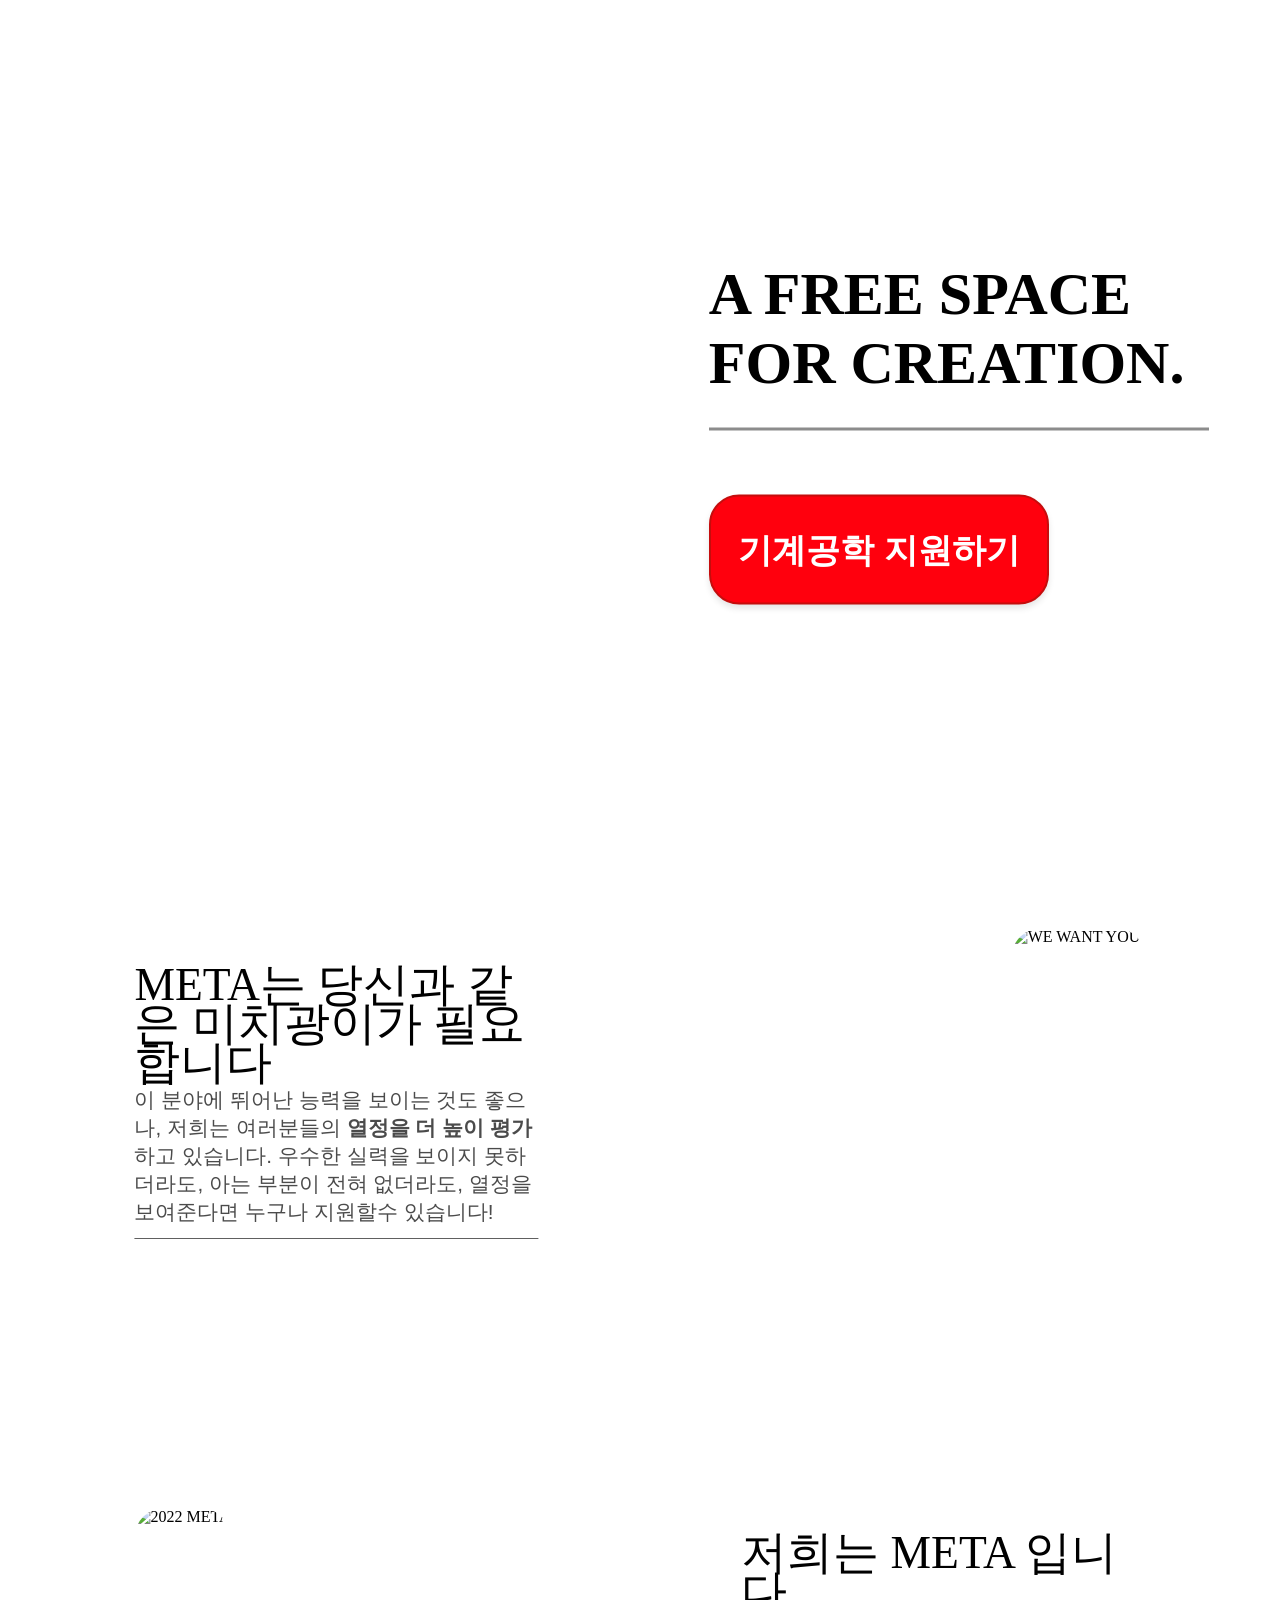
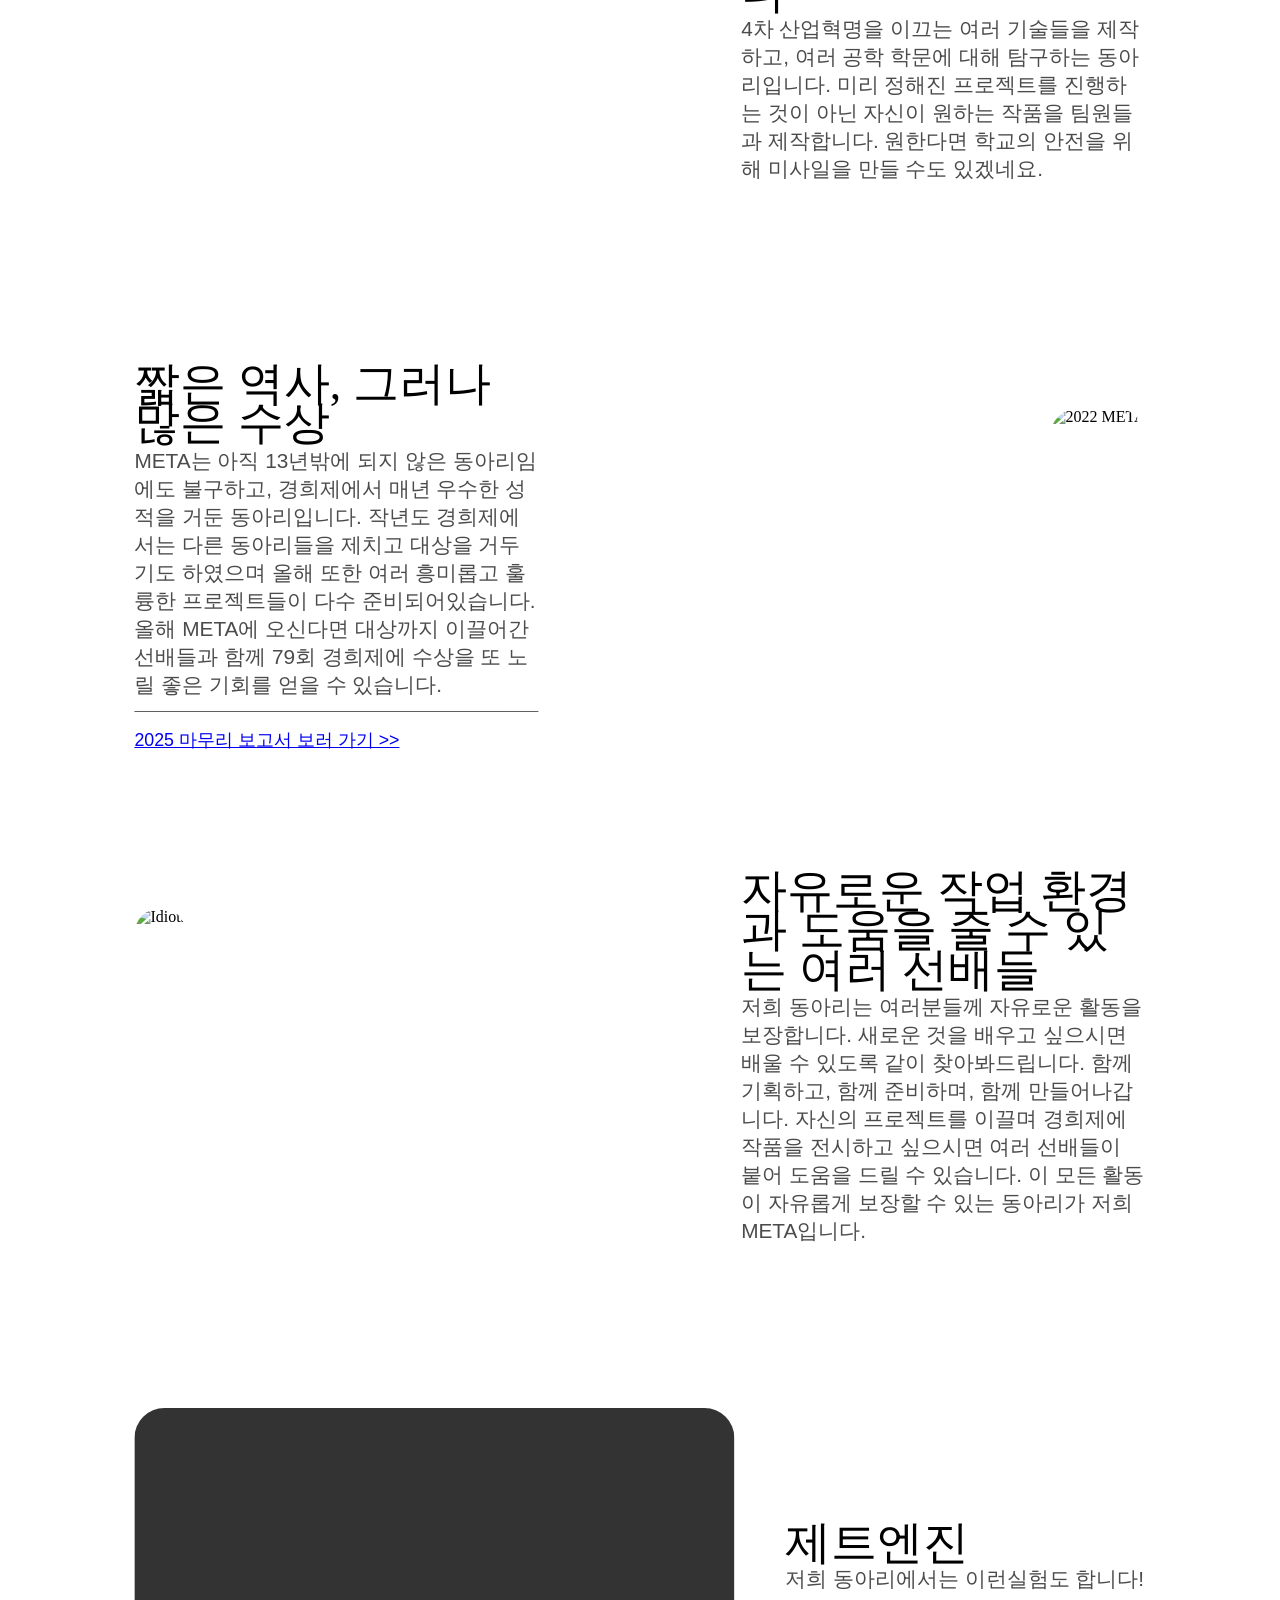
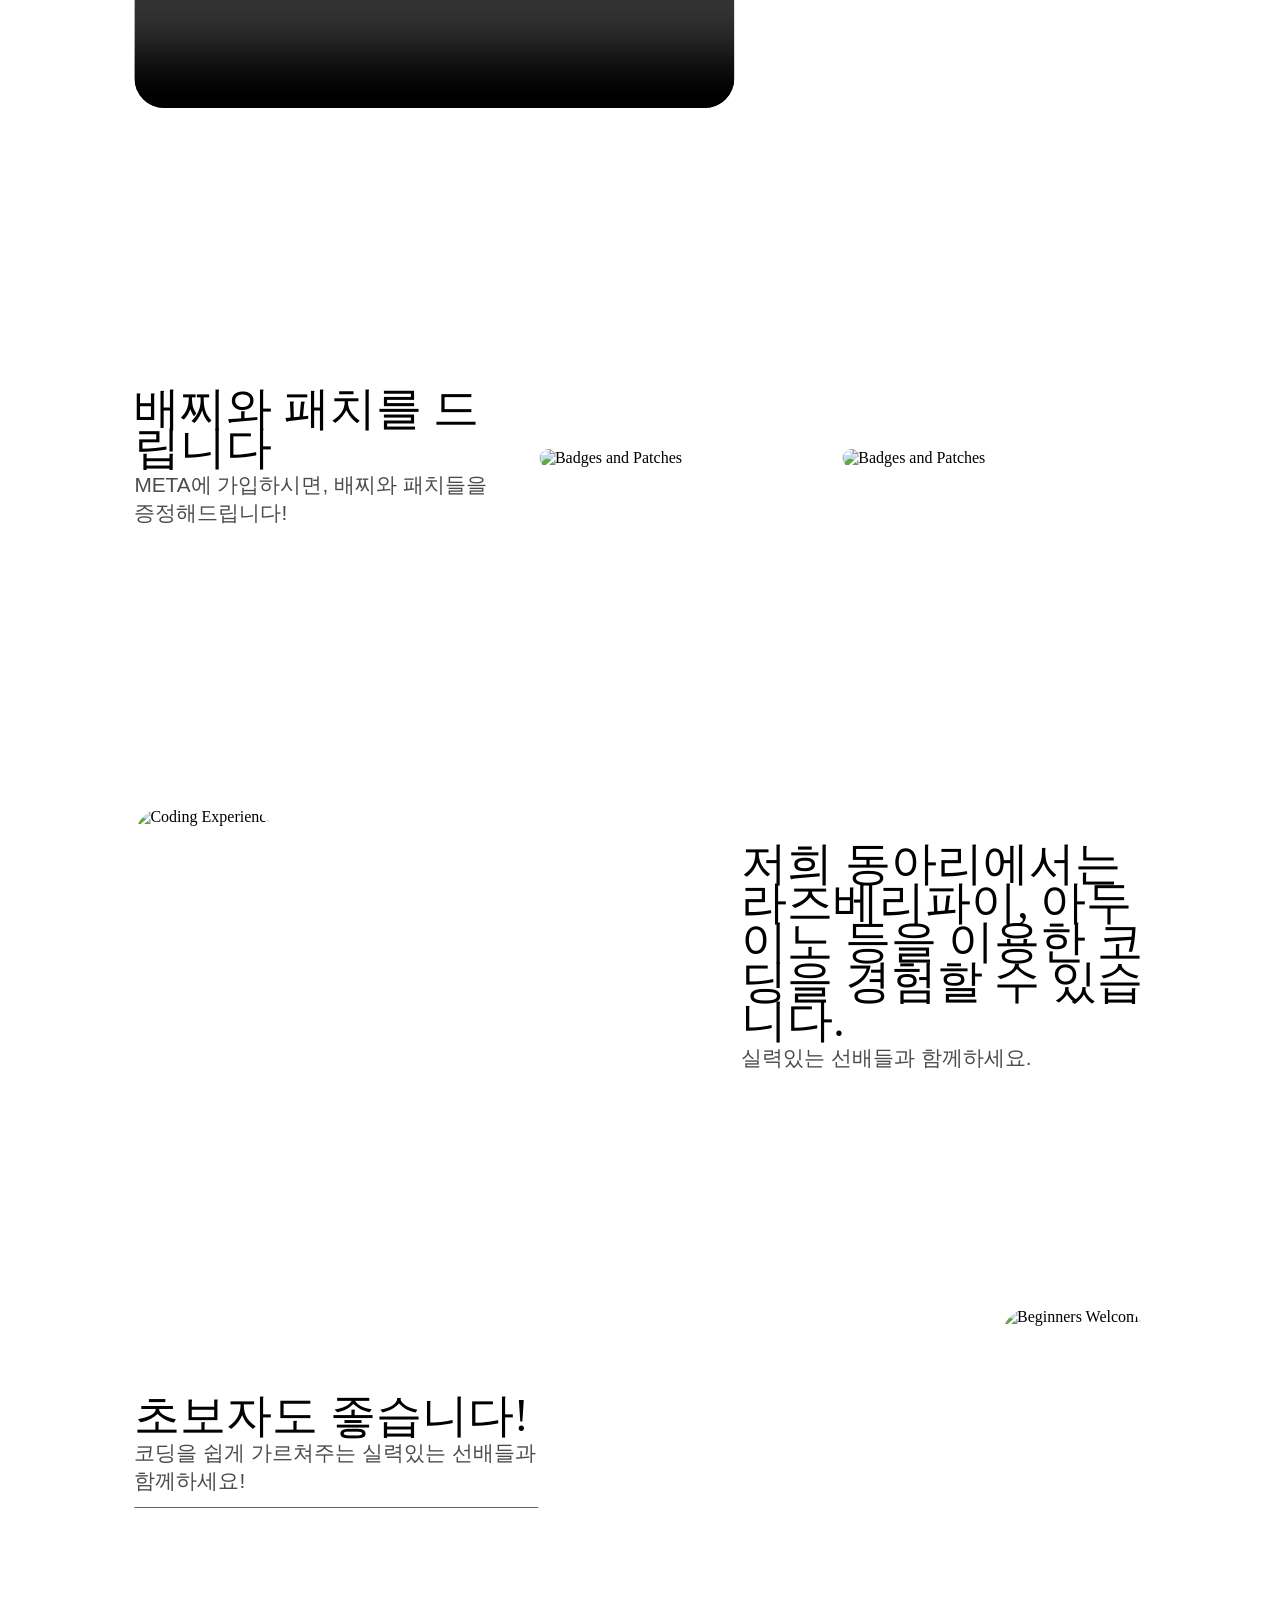
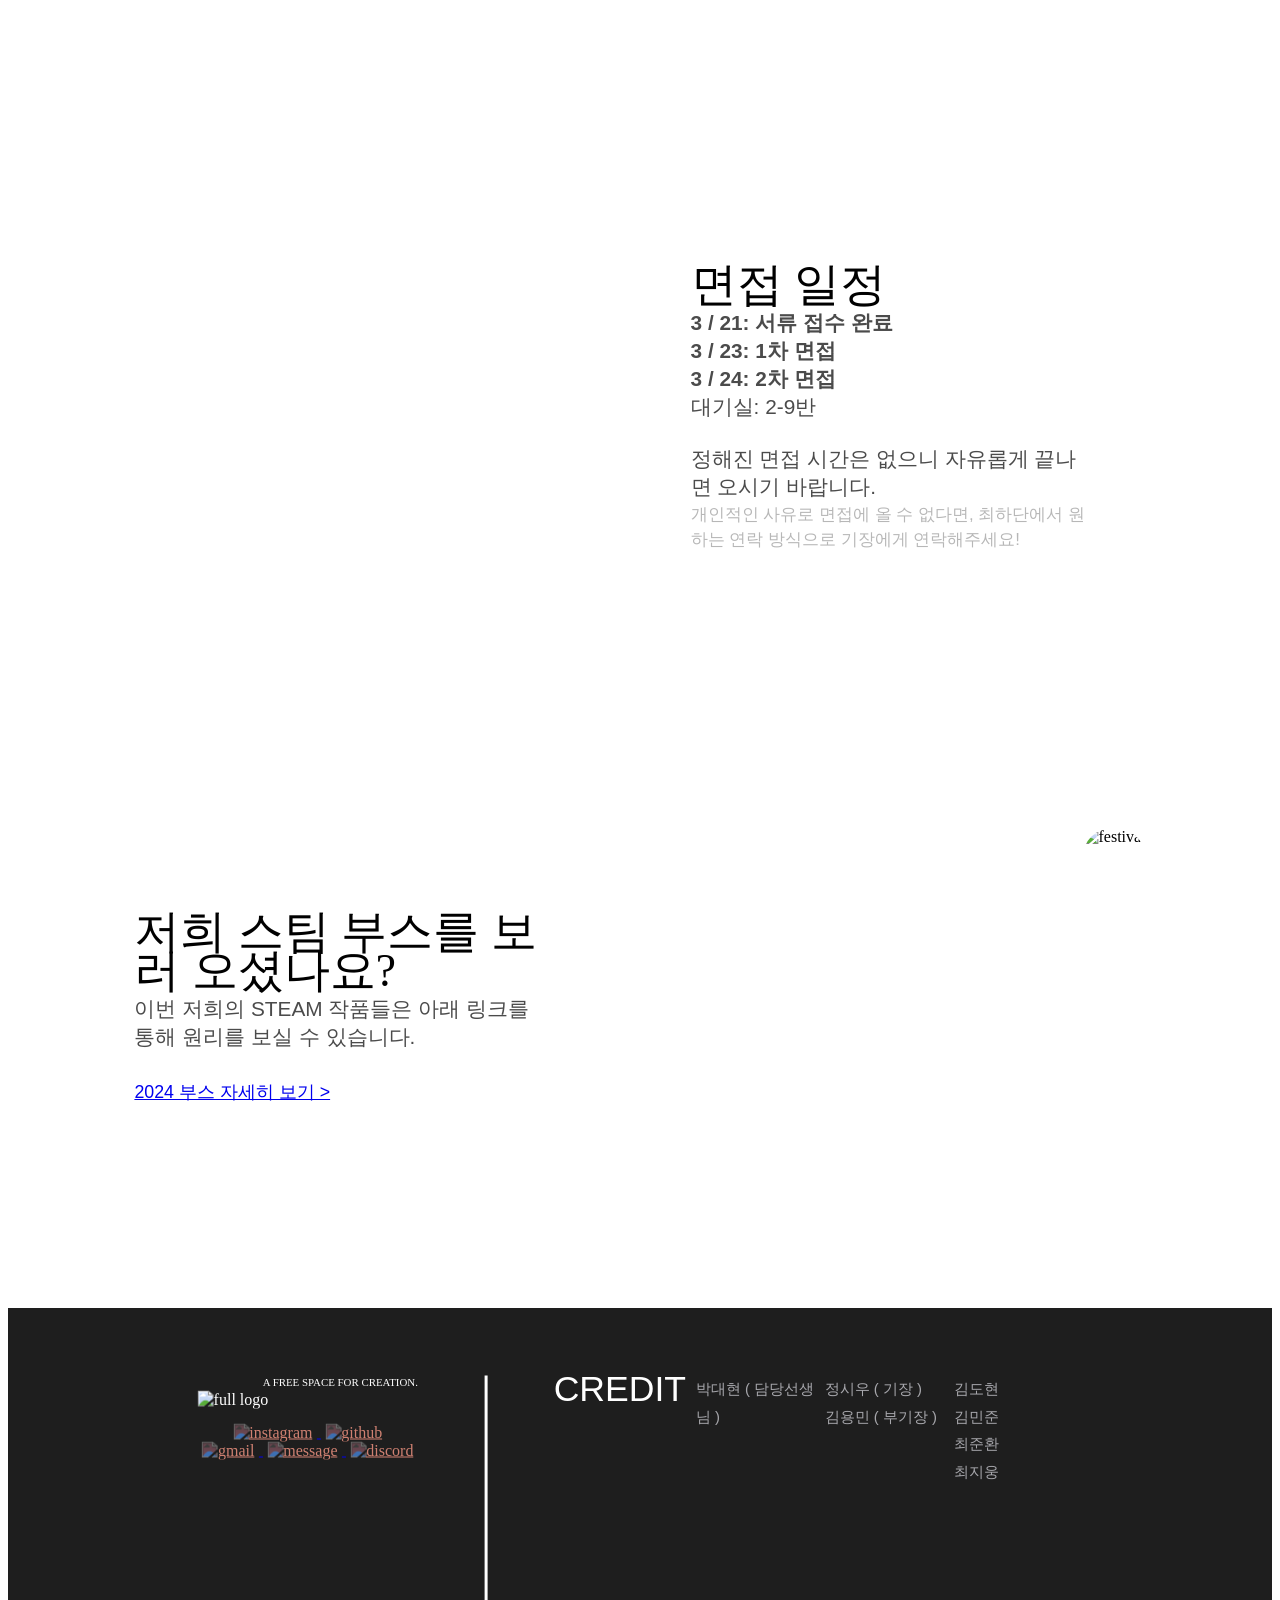
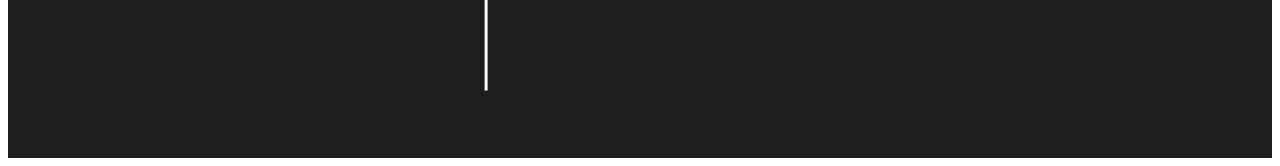
==== index.html @ b8647607 "Update META club history and interview schedule" ====
<!DOCTYPE html>
<html lang="ko">
<head>
    <meta charset="UTF-8">
    <meta name="apple-mobile-web-app-capable" content="yes">
    <meta name="viewport" content="width=device-width, initial-scale=1, maximum-scale=1, minimum-scale=1, user-scalable=no">
    <link rel="icon" href="resources/logo-16x16.ico">
    <!--color-->
    <meta name="theme-color" content="#1E1E1E">
    <!--OG-->
    <meta property="og:title" content="서울고 기계공학부 META">
    <meta property="og:url" content="https://seoul-meta.com/">
    <meta property="og:image" content="https://raw.githubusercontent.com/SeoulMETA2025/SeoulMETA2025.github.io/main/resources/thumbnail(white).png">
    <meta property="og:description" content="A FREE SPACE FOR CREATION">
    <meta name="viewport" content="width=1200, user-scalable=yes">
    <!--title-->
    <title>META</title>
    <!-- css -->
    <style>
        @import url("style/style.css");
        @import url("style/home.css");
        @import url("style/contentContainer.css");
        @import url("style/linkedIcon.css");
        /* 데스크탑 스타일만 모두 적용 */
        @import url("style/desktop/introP.css");
        @import url("style/desktop/contentP.css");
        @import url("style/desktop/footerP.css");

    </style>





<!--말머리-->
<body>
    <div class="home">
        <button type="button" class="img-btn" onclick="countUp()">
            <img src="resources/icon(white).svg" class="logo-gear" alt="">
        </button>

        <div class="text">
            <h1 class="title">
                서울고등학교 기계공학부 META
            </h1>
            <h2 class="bio">
                A FREE SPACE
                <br>
                FOR CREATION.
            </h2>
             <button type="button" class="eventButton" onclick="location.href='/apply.html'">
                기계공학 지원하기
            </button>
        </div>
    </div>






<!--신청링크-->



    <div class="content">
        <div class="bigContentGrid orangeBackground">
            <div class="contentContainer imageLeft">
            <img src="./unclesam.jpg" alt="WE WANT YOU!" class="imageItem">
            <div class="textContainer contentMargin-b">
                <h2 class="titleItem">
                META는 당신과 같은 미치광이가 필요합니다
                </h2>
                <div class="contentItem blackUnderline">
                이 분야에 뛰어난 능력을 보이는 것도 좋으나, 저희는 여러분들의 <b>열정을 더 높이 평가</b>하고 있습니다.
                우수한 실력을 보이지 못하더라도, 아는 부분이 전혀 없더라도, 열정을 보여준다면 누구나 지원할수 있습니다!
                </div>
              <!-- <a href="/apply.html" class="linkItem noticeableText">
                신청하러 가기 > -->
                </a>
            </div>
            </div>
        </div>

        <div class="smallContentGrid whiteBackground">
            <div class="contentContainer imageRight">
                <img src="resources/content/family2025.jpeg" alt="2022 META" class="imageItem">
                <div class="textContainer contentMargin-a">
                    <h2 class="titleItem">
                        저희는 META 입니다
                    </h2>
                    <div class="contentItem">
                        4차 산업혁명을 이끄는 여러 기술들을 제작하고, 여러 공학 학문에 대해 탐구하는 동아리입니다.
                        미리 정해진 프로젝트를 진행하는 것이 아닌 자신이 원하는 작품을 팀원들과 제작합니다.
                        원한다면 학교의 안전을 위해 미사일을 만들 수도 있겠네요.
                    </div>
                </div>
            </div>
        </div>






        <div class="smallContentGrid grayBackground">
            <div class="contentContainer imageLeft">
                <img src="resources/content/result2022.png" alt="2022 META" class="imageItem">
                <div class="textContainer contentMargin-b">
                    <h2 class="titleItem">
                        짧은 역사, 그러나 많은 수상
                    </h2>
                    <div class="contentItem blackUnderline">
                        META는 아직 13년밖에 되지 않은 동아리임에도 불구하고, 경희제에서 매년 우수한 성적을 거둔 동아리입니다.
                        작년도 경희제에서는 다른 동아리들을 제치고 대상을 거두기도 하였으며 올해 또한 여러 흥미롭고 훌륭한 프로젝트들이 다수 준비되어있습니다.
                        올해 META에 오신다면 대상까지 이끌어간 선배들과 함께 79회 경희제에 수상을 또 노릴 좋은 기회를 얻을 수 있습니다.
                    </div>
                    <a href="https://phrygian-smoke-22f.notion.site/2022-ee8ef270221e4fc6a6d7981979e3fa42" target="_blank" class="linkItem noticeableText">
                        2025 마무리 보고서 보러 가기 ><!--이거 마무리보고서가2022꺼임 업뎃필요.-->>
                    </a>
    <!--                <a href="" target="_blank" class="linkItem">-->
    <!--                    올해 마무리 보고서 보러 가기 >-->
    <!--                </a>-->
                </div>
            </div>
        </div>
        
        
        



        <div class="smallContentGrid whiteBackground">
            <div class="contentContainer imageRight">
                <!--이미지-->
                <img src="resources/content/3Idiots.jpg" alt="Idiots" class="imageItem">
                <div class="textContainer contentMargin-a">
                    <h2 class="titleItem">
                        자유로운 작업 환경과 도움을 줄 수 있는 여러 선배들
                    </h2>
                    <div class="contentItem">
                        저희 동아리는 여러분들께 자유로운 활동을 보장합니다.
                        새로운 것을 배우고 싶으시면 배울 수 있도록 같이 찾아봐드립니다.
                        함께 기획하고, 함께 준비하며, 함께 만들어나갑니다.
                        자신의 프로젝트를 이끌며 경희제에 작품을 전시하고 싶으시면 여러 선배들이 붙어 도움을 드릴 수 있습니다.
                        이 모든 활동이 자유롭게 보장할 수 있는 동아리가 저희 META입니다.
                    </div>
                </div>
            </div>
        </div>
        
        <div class="smallContentGrid whiteBackground">
            <div class="contentContainer imageRight">
                <video controls class="imageItem">
                    <source src="resources/content/제트엔진실험1.mp4" type="video/mp4">
                    Your browser does not support the video tag.
                </video>
                <div class="textContainer contentMargin-a">
                    <h2 class="titleItem">
                        제트엔진
                    </h2>
                    <div class="contentItem">
                        저희 동아리에서는 이런실험도 합니다!
                    </div>
                </div>
            </div>
        </div>
        
        
    <!-- New Section: Badges and Patches -->
        <div class="smallContentGrid grayBackground">
            <div class="contentContainer imageLeft">
                <img src="resources/content/패치.jpg" alt="Badges and Patches" class="imageItem smallImage">
                <img src="resources/content/배찌.jpg" alt="Badges and Patches" class="imageItem smallImage">
                <div class="textContainer contentMargin-b">
                    <h2 class="titleItem">
                        배찌와 패치를 드립니다
                    </h2>
                       <div class="contentItem">
                        META에 가입하시면, 배찌와 패치들을 증정해드립니다!
                    </div>
                </div>
            </div>
        </div>
        
        <!-- New Section: Coding Experience -->
        <div class="smallContentGrid whiteBackground">
            <div class="contentContainer imageRight">
                <img src="resources/content/codepicture.png" alt="Coding Experience" class="imageItem">
                <div class="textContainer contentMargin-a">
                    <h2 class="titleItem">
                        저희 동아리에서는 라즈베리파이, 아두이노 등을 이용한 코딩을 경험할 수 있습니다.
                    </h2>
                    <div class="contentItem">
                        실력있는 선배들과 함께하세요.
                    </div>
                </div>
            </div>
        </div>

        <!-- New Section: Beginners Welcome -->
        <div class="smallContentGrid grayBackground">
            <div class="contentContainer imageLeft">
                <img src="resources/content/codechobo.jpg" alt="Beginners Welcome" class="imageItem">
                <div class="textContainer contentMargin-b">
                    <h2 class="titleItem">
                        초보자도 좋습니다!
                    </h2>
                    <div class="contentItem blackUnderline">
                        코딩을 쉽게 가르쳐주는 실력있는 선배들과 함께하세요!
                    </div>
                </div>
            </div>
        </div>
        
        
        <!-- 면접 모집 -->
            <!--면접 일정-->
        <div class="bigContentGrid strongOrangeBackground">
            <div class="contentContainer imageRight">
                <img src="resources/interview-plan.png" alt="" class="imageItem">
                <div class="textContainer contentMargin-b">
                    <h2 class="titleItem">
                        면접 일정
                    </h2>
                    <div class="contentItem">
                        <b>
                            3 / 21: 서류 접수 완료 
                            <br>
                            3 / 23: 1차 면접
                            <br>
                            3 / 24: 2차 면접
                        </b>
                        <br>
                        대기실: 2-9반
                        <br>
                        <br>
                        정해진 면접 시간은 없으니 자유롭게 끝나면 오시기 바랍니다.
                        <br>
                        <span class="smallText">
                            개인적인 사유로 면접에 올 수 없다면, 최하단에서 원하는 연락 방식으로 기장에게 연락해주세요!
                        </span>
                    </div>
                </div>
            </div>
        </div> 
        
        
        
        <!--<div class="bigContentGrid strongOrangeBackground">
            <div class="contentContainer imageRight">
                <img src="resources/interview-plan.png" alt="" class="imageItem">
                <div class="textContainer contentMargin-b">
                    <h2 class="titleItem">
                        2차 면접 일정
                    </h2>
                    <div class="contentItem">
                        "경희제 아이디어 발표"
                        <br>
                        저희 메타는 이 아이디어에 아래 3가지를 중점적으로 볼 예정입니다.
                        <br>
                        <b>
                            1. 화제성
                            <br>
                            2. 현실성
                            <br>
                            3. 창의성
                        </b>
                        <br>
                        먼저 지필로 아이디어를 쓴 뒤에 면접때 그 아이디어를 발표할 예정입니다.
                        <br>
                        <span class="smallText">
                            개인적인 사유로 면접에 올 수 없다면, 최하단에서 원하는 연락 방식으로 기장에게 연락해주세요!
                        </span>
                    </div>
                </div>
            </div>
        </div>-->
        
        
        
        <!--STEAM-->
        <div class="bigContentGrid skyBlueBackground">
            <div class="contentContainer imageLeft">
                <!--이미지-->
                <img src="resources/content/슬롯카작업.jpeg" alt="festival" class="imageItem">
                <div class="textContainer contentMargin-b">
                    <h2 class="titleItem">
                        저희 스팀 부스를 보러 오셨나요?
                    </h2>
                    <div class="contentItem whiteUnderline">
                        이번 저희의 STEAM 작품들은 아래 링크를 통해 원리를 보실 수 있습니다.
                    </div>
                    <a href="https://meta-seoul.notion.site/2024-STEAM-1b5b239e42c78125b941f8d0e57b0e3b" class="linkItem">
                        2024 부스 자세히 보기 >
                    </a>
                </div>
            </div>
        </div>
        <!--경희제-->
<!--        <div class="bigContentGrid blueBackground">-->
<!--            <div class="contentContainer imageLeft">-->
<!--                <img src="resources/content/booth2022.jpg" alt="festival" class="imageItem">-->
<!--                <div class="textContainer contentMargin-b">-->
<!--                    <h2 class="titleItem">-->
<!--                        혹시 저희 경희제 부스를 찾고 계신가요?-->
<!--                    </h2>-->
<!--                    <div class="contentItem whiteUnderline">-->
<!--                        저희 경희제 부스와 작품들은 아래 링크를 통해 보실 수 있습니다.-->
<!--                        저희 부원들이 열심히 제작하였으니, 꼭 보러와 주셨으면 좋겠습니다.-->
<!--                    </div>-->
<!--                    <a href="" class="linkItem">-->
<!--                        더 알아보기 >-->
<!--                    </a>-->
<!--                </div>-->
<!--            </div>-->
<!--        </div>-->
<!--    </div>-->

<!-- 경희제 사이트 하나 만들면 좋을듯 위에 주석은 링크만 넣으면 되는데 안 만들어놔서 유기한 코드임.-->















    
    <div class="footer">
        <div class="footerContainer">
            <div class="footerItem">
                <div class="smallBio">
                    A FREE SPACE FOR CREATION.
                </div>
                <img src="resources/logo_full(white).png" alt="full logo" class="logo-meta">
                <div class="contactContainer">
                    <a href="https://www.instagram.com/meta.the_creators?igsh=Zzg4ejBjcnc0MTMw" target="_blank" class="linkedImage">
                        <img src="https://cdn.jsdelivr.net/npm/simple-icons@v8/icons/instagram.svg" alt="instagram" class="contactImage" id="instagram">
                    </a>
                    <a href="https://github.com/SeoulMETA2025" target="_blank" class="linkedImage">
                        <img src="https://cdn.jsdelivr.net/npm/simple-icons@v8/icons/github.svg" alt="github" class="contactImage" id="github">
                    </a>
                    <a href="mailto:jhc670628@gmail.com" target="_blank" class="linkedImage">
                        <img src="https://cdn.jsdelivr.net/npm/simple-icons@v8/icons/gmail.svg" alt="gmail" class="contactImage" id="gmail">
                    </a>
                    <a href="sms:+821050492013?body=학번과%20이름과%20함께%20연락주시기%20바랍니다.%0A%0AA%20FREE%20SPACE%20FOR%20CREATION.%0A%20-META-" class="linkedImage">
                        <img src="resources/message.svg" alt="message" class="contactImage" id="message">
                    </a>
                    <a href="https://discord.gg/E4EWGnUX" target="_blank" class="linkedImage">
                        <img src="https://cdn.jsdelivr.net/npm/simple-icons@8.6.0/icons/discord.svg" alt="discord" class="contactImage" id="discord">
                    </a>
                </div>
            </div>



            
            <div class="creditContainer">
                <div class="creditItem-a" id="creditTitle">
                    CREDIT
                </div>

                <div class="creditItem-a">
                    박대현 ( 담당선생님 )
                </div>


                

                <div class="creditItem-a">
                    정시우 ( 기장 ) 
                    <br>
                    김용민 ( 부기장 )
                </div>

                <div class="creditItem-b">
                    김도현
                    <br>
                    김민준
                    <br>
                    최준환
                    <br>
                    최지웅
                </div>


            </div>
            
        </div>
    </div>
</div>

    <!--src-->
    <script src="src/easterEgg.js"></script>
    <script src="src/eventButton.js"></script>
</body>
</html>
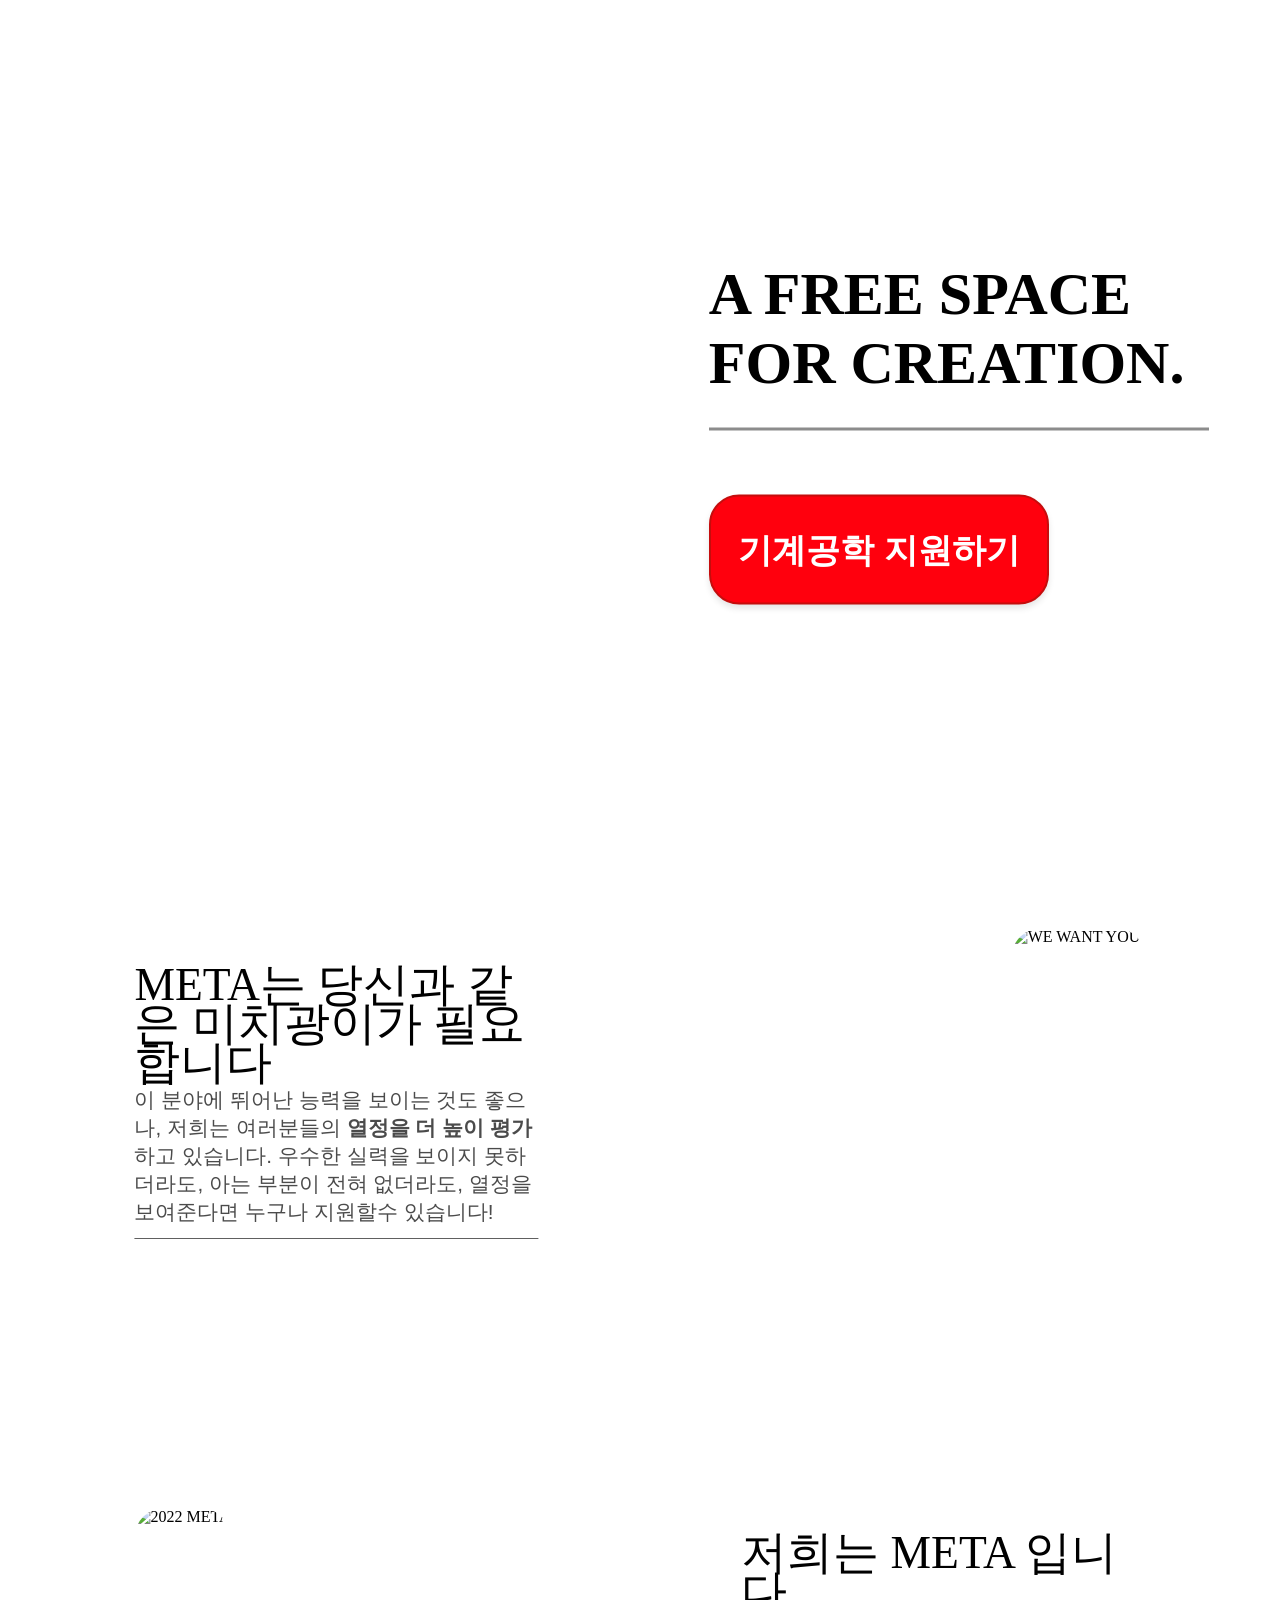
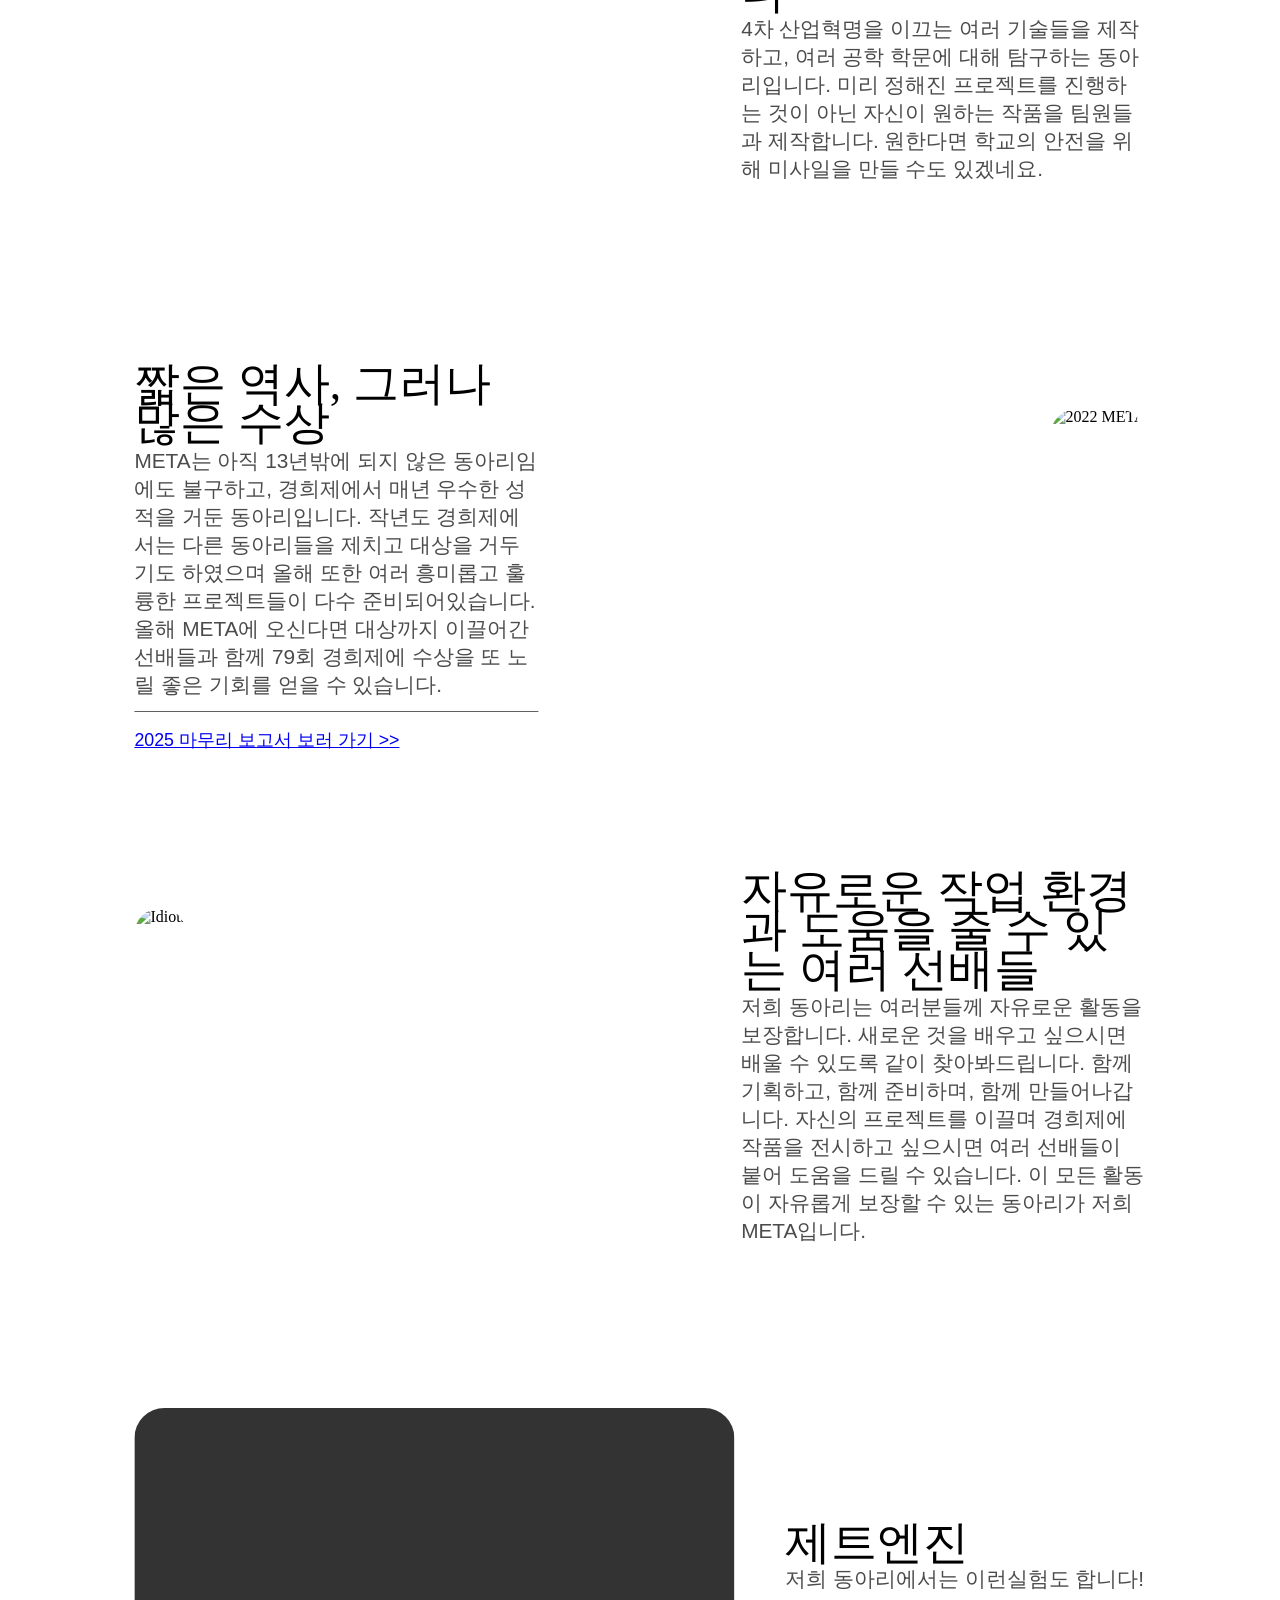
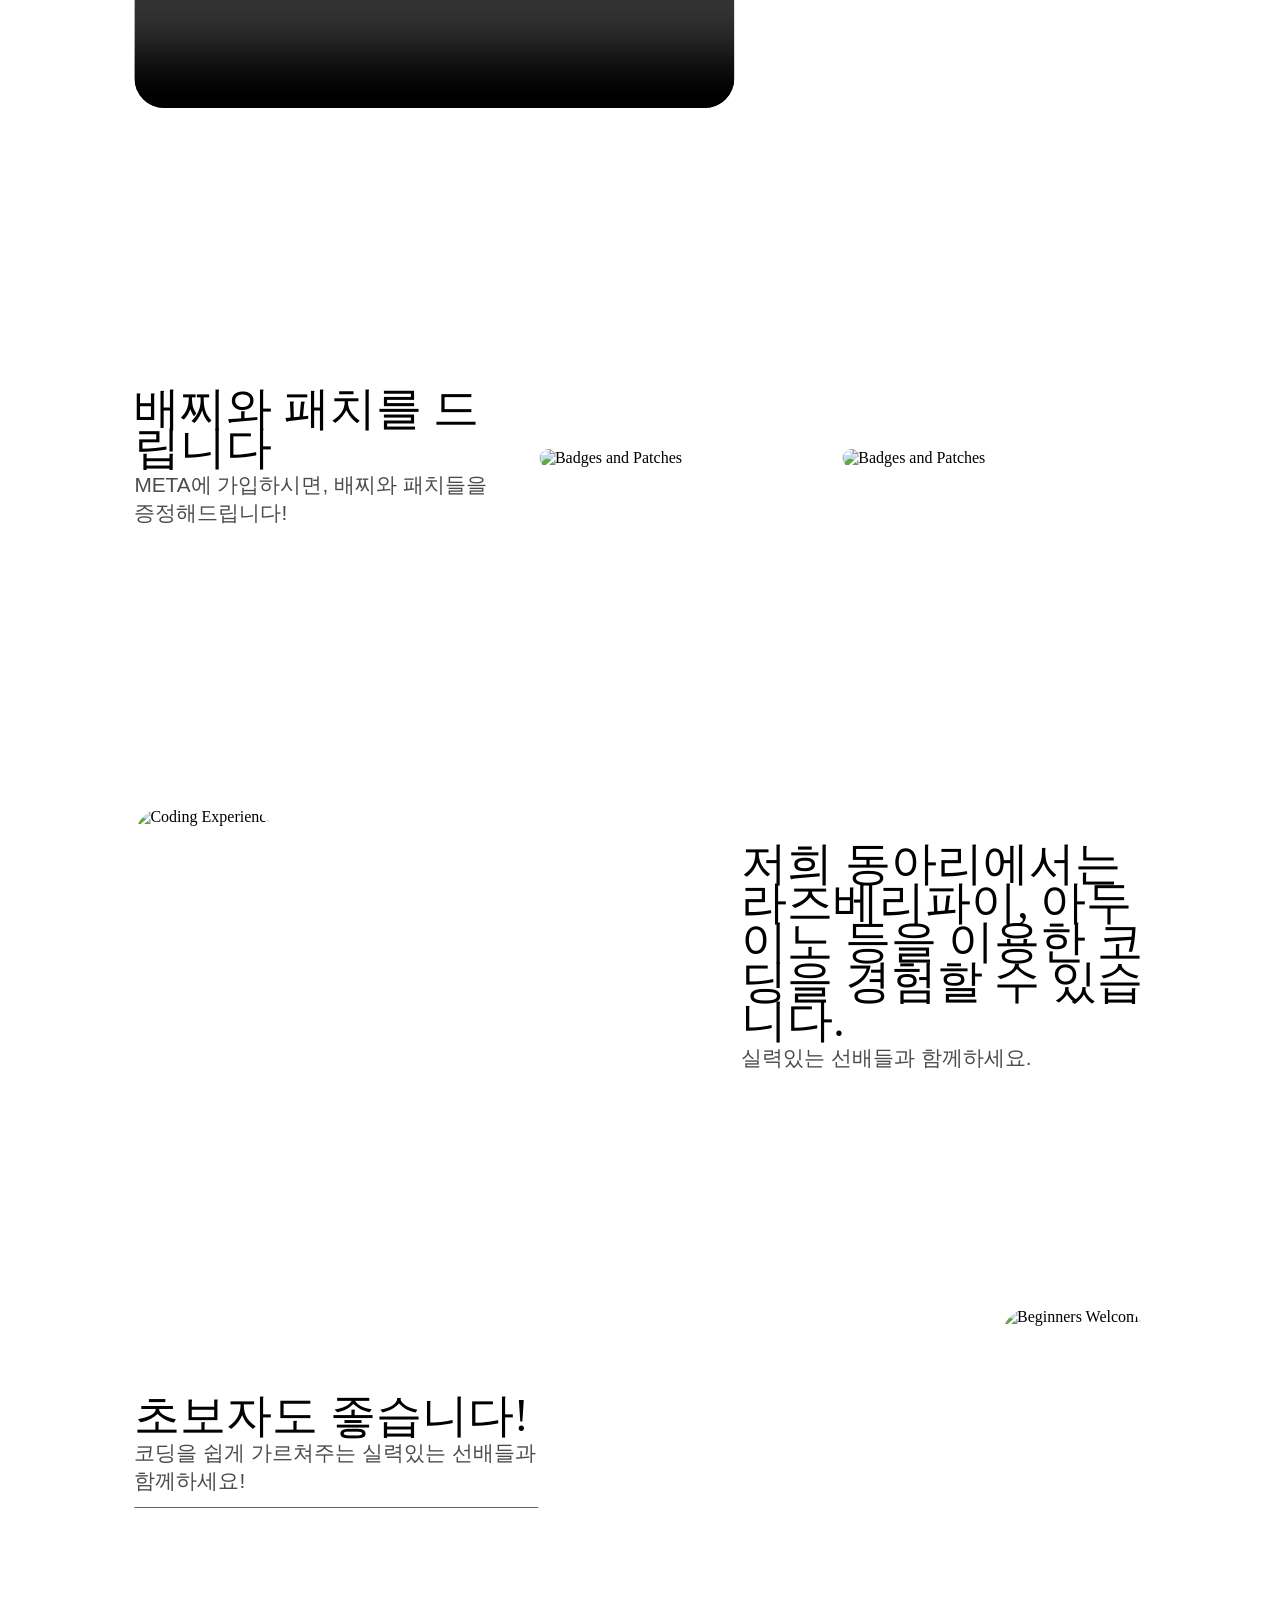
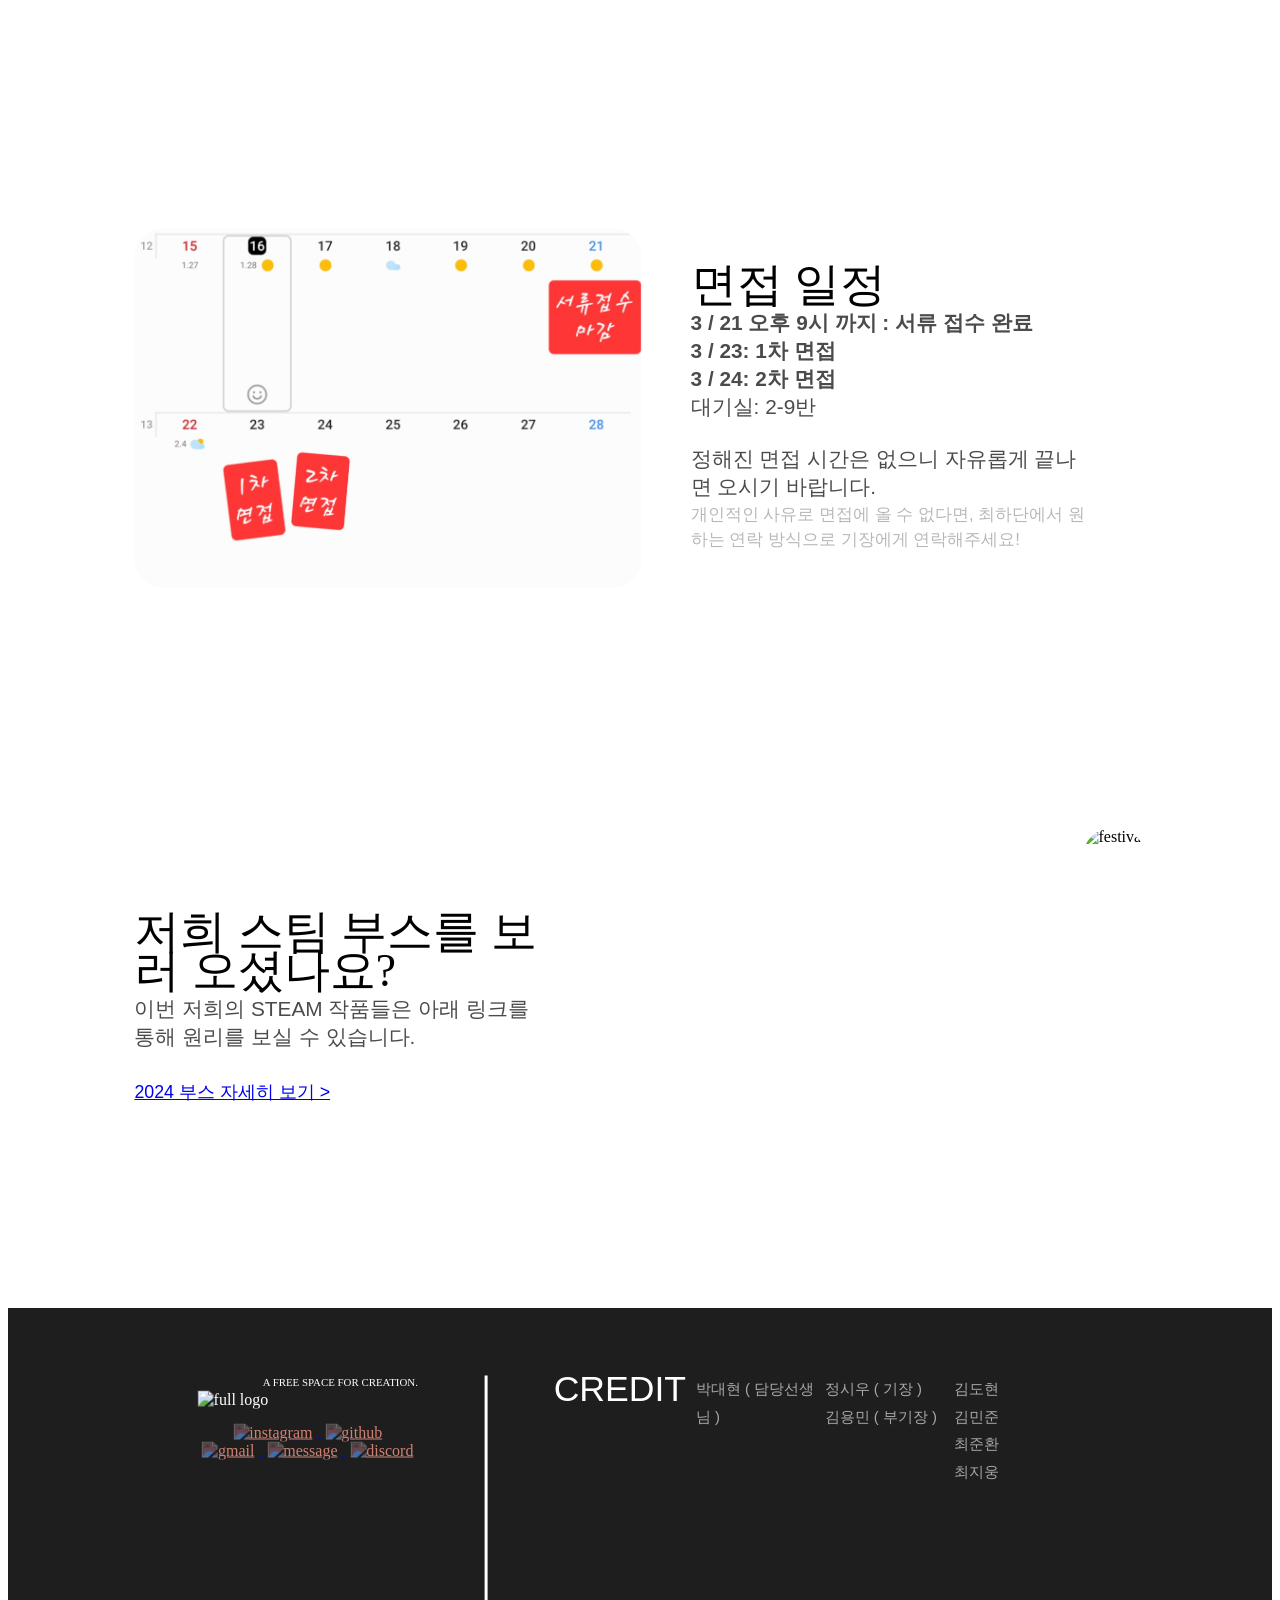
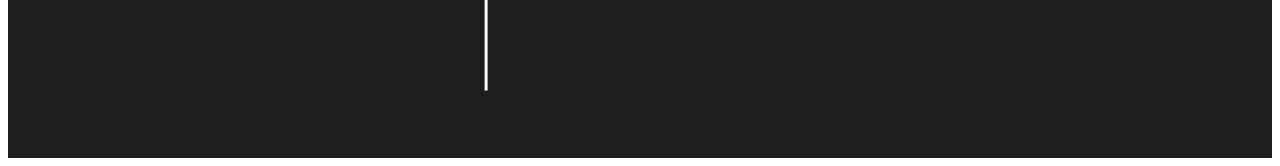
==== commit 9e4215b1: "Update index.html" ====
--- a/index.html
+++ b/index.html
@@ -225,7 +225,7 @@
                     </h2>
                     <div class="contentItem">
                         <b>
-                            3 / 21: 서류 접수 완료 
+                            3 / 21 오후 9시 까지 : 서류 접수 완료 
                             <br>
                             3 / 23: 1차 면접
                             <br>
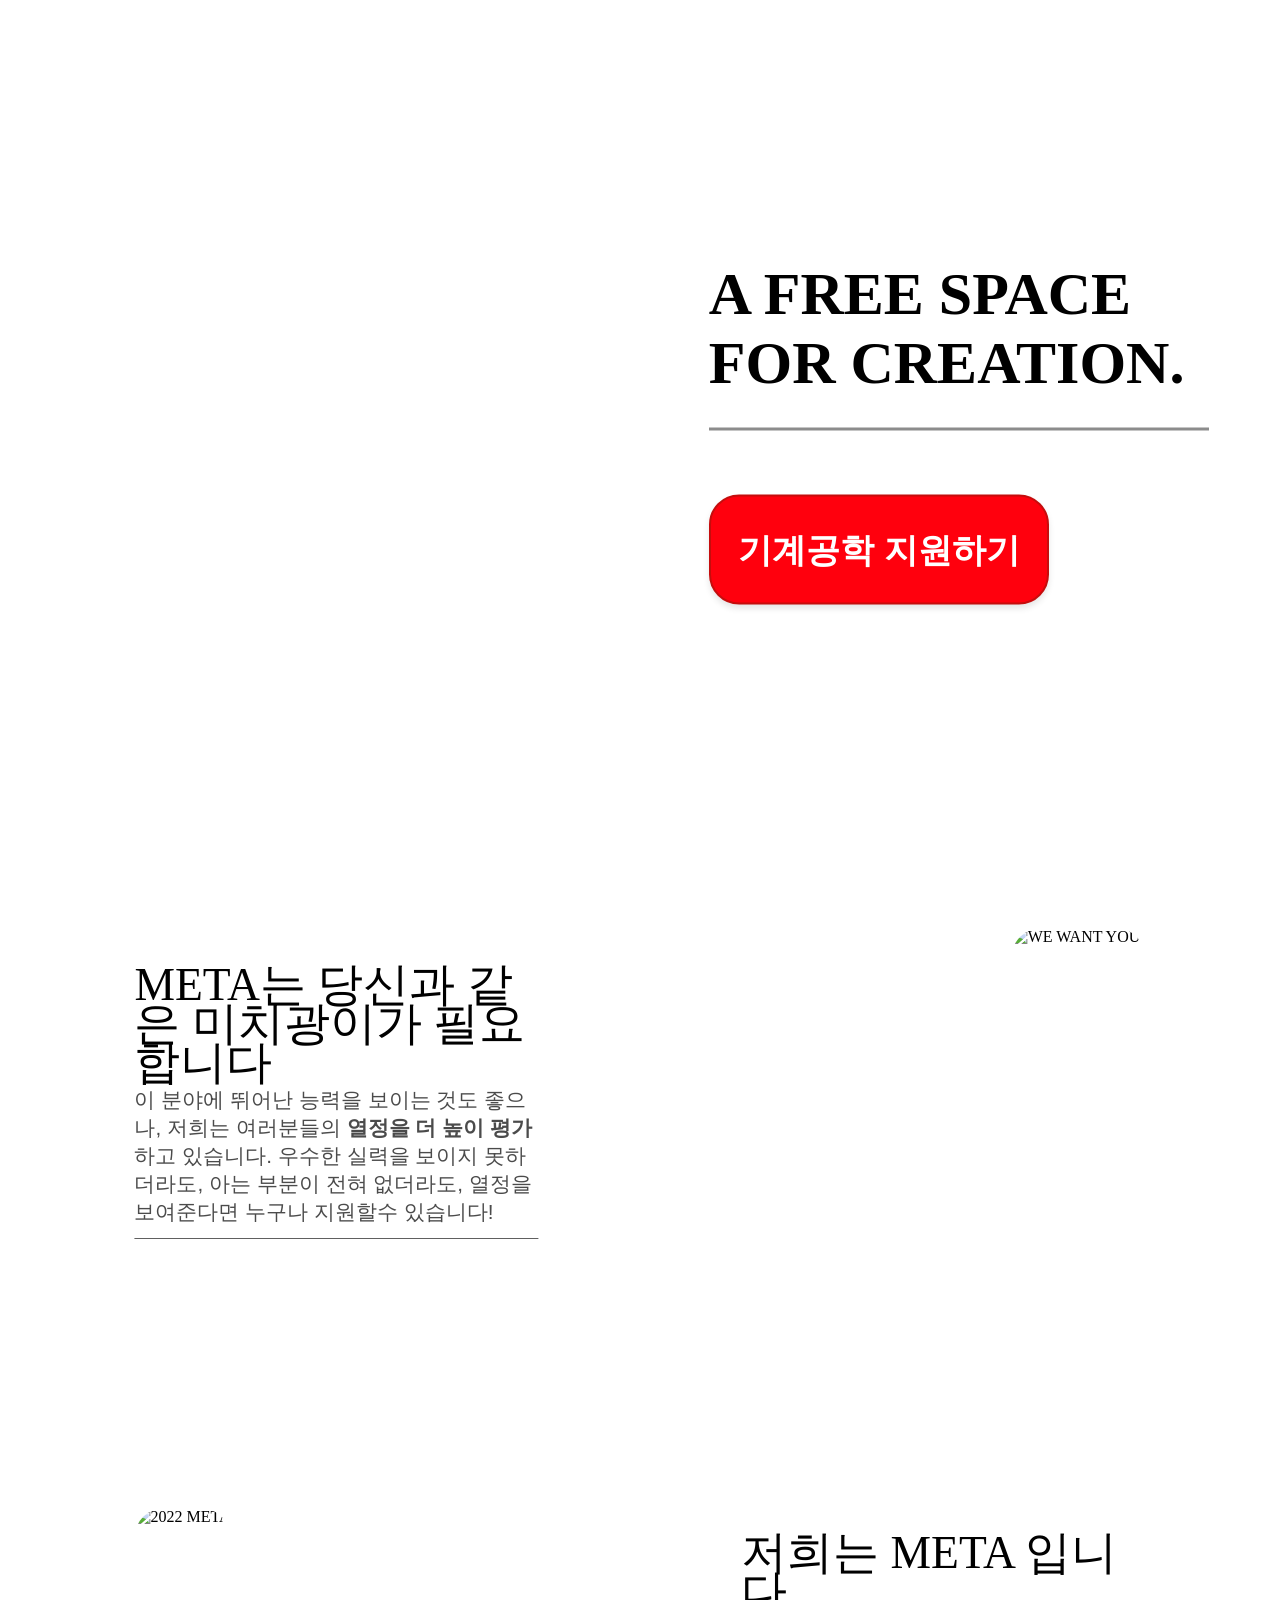
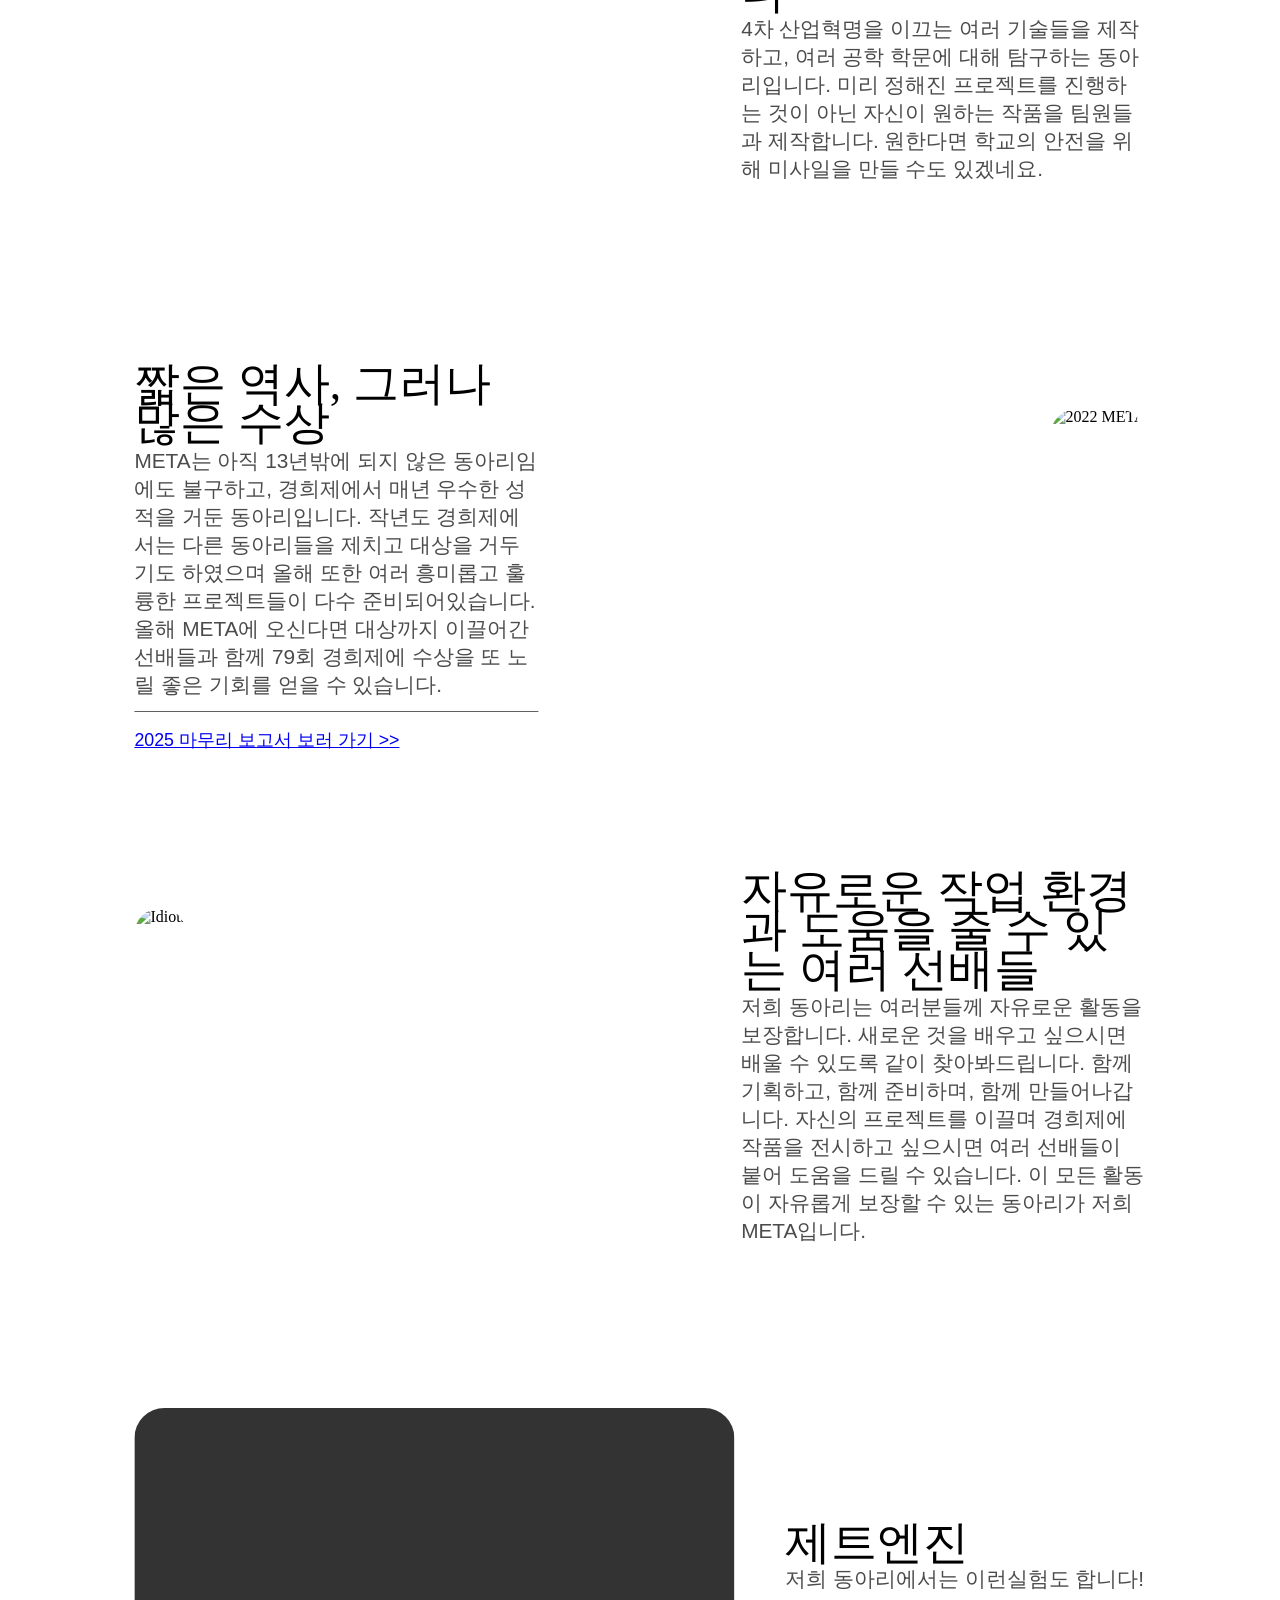
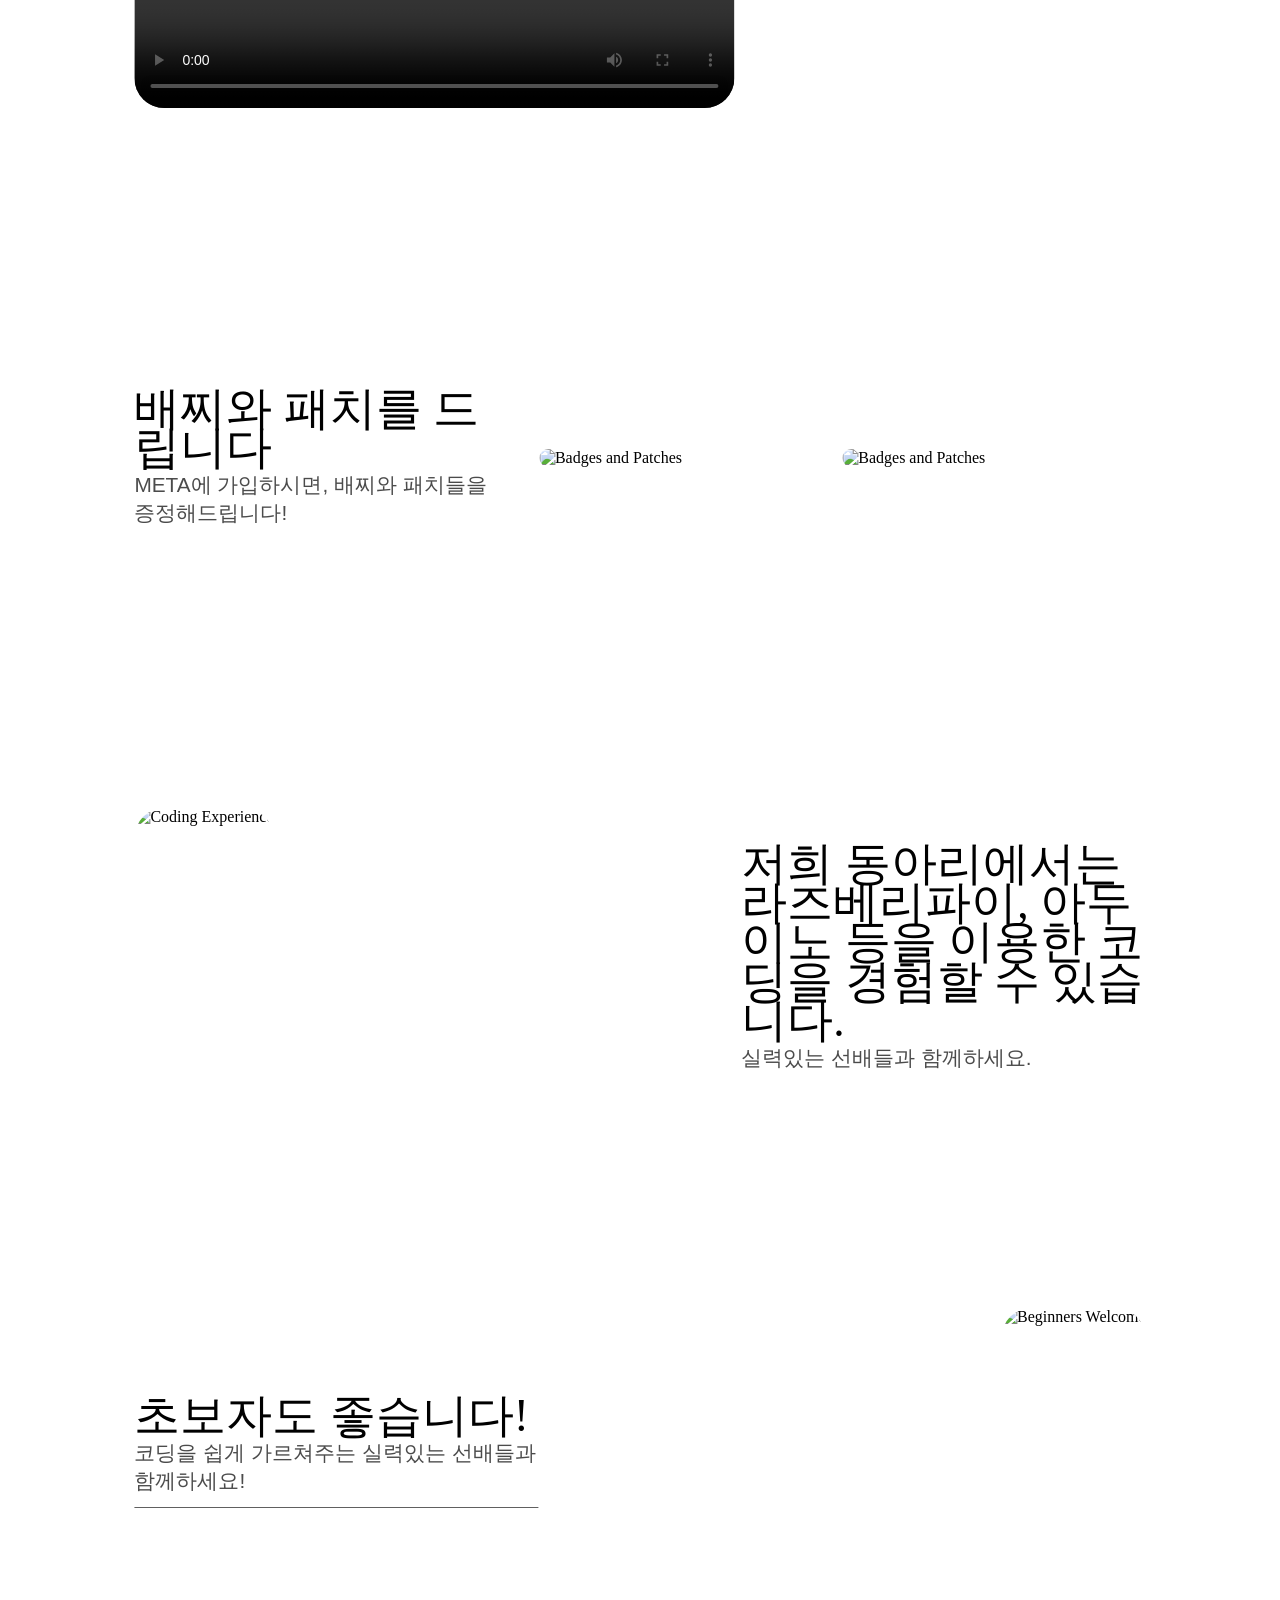
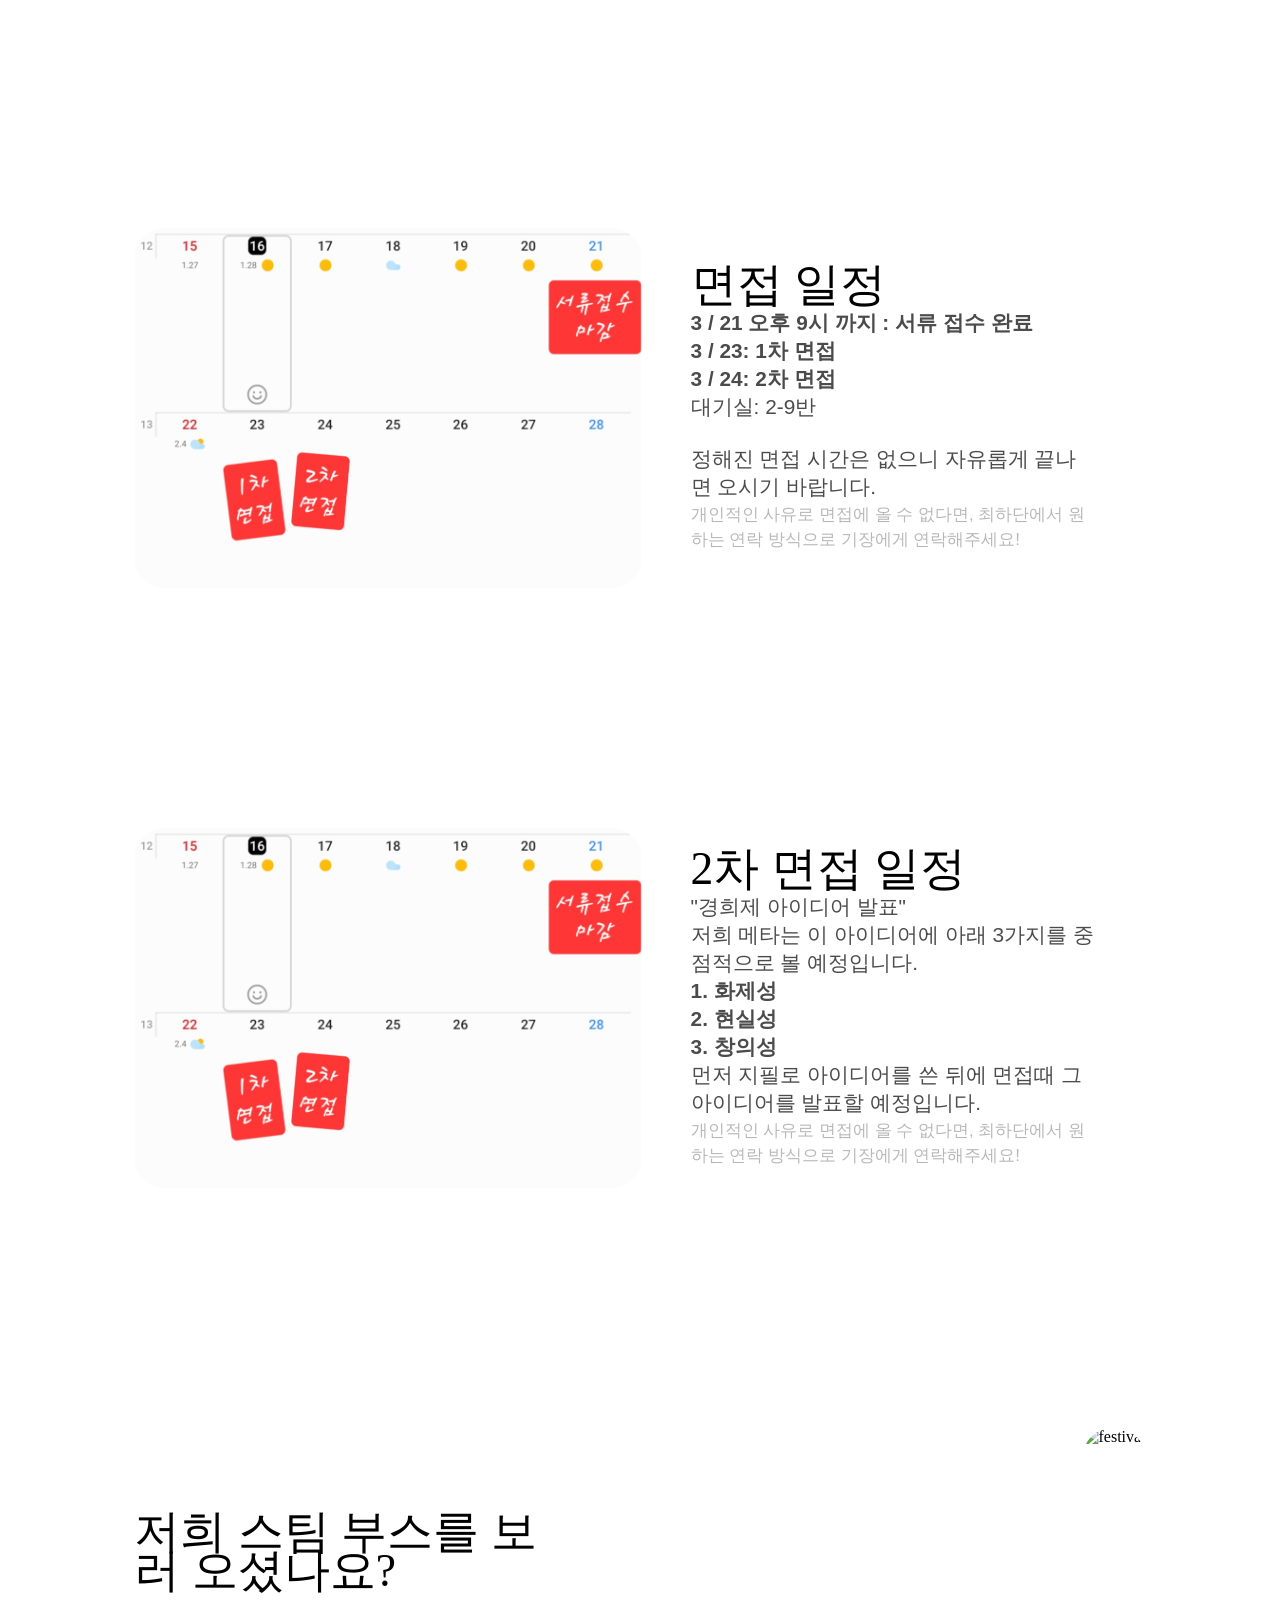
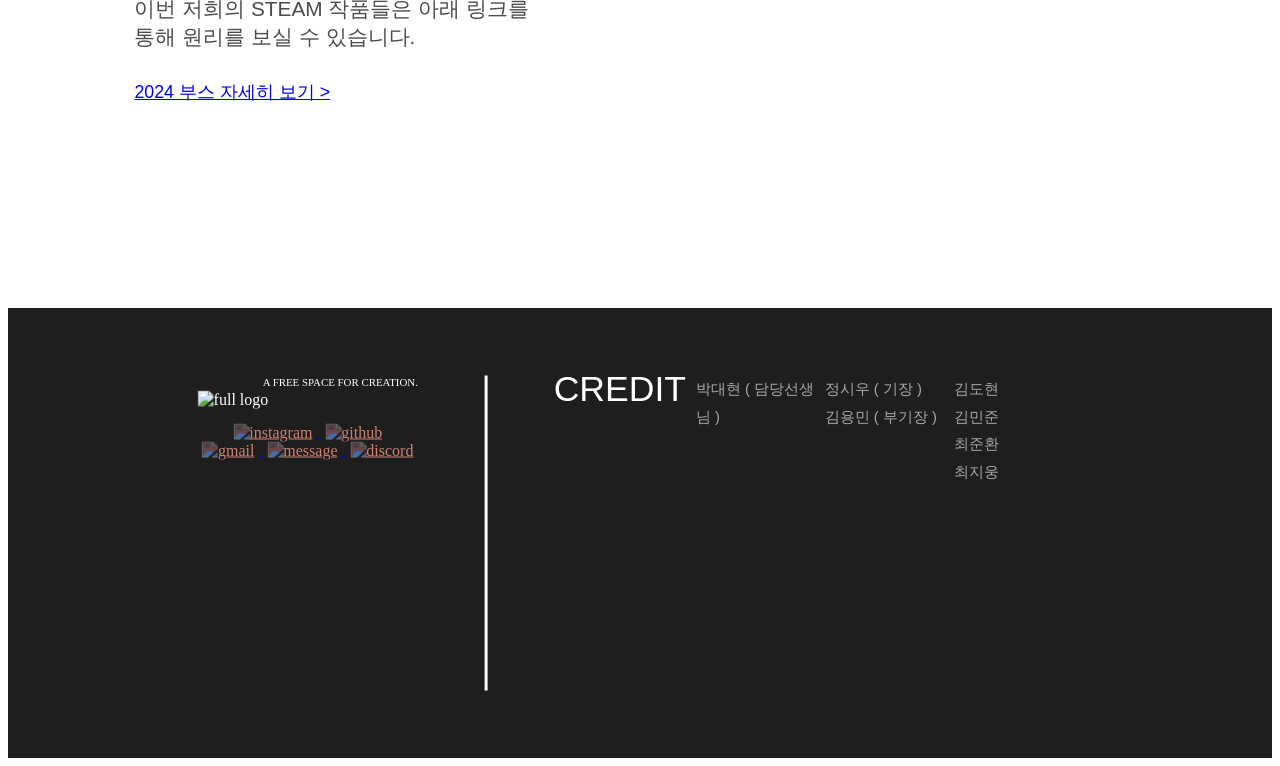
==== commit f1388d2a: "Update index.html" ====
--- a/index.html
+++ b/index.html
@@ -247,7 +247,7 @@
         
         
         
-        <!--<div class="bigContentGrid strongOrangeBackground">
+        <div class="bigContentGrid strongOrangeBackground">
             <div class="contentContainer imageRight">
                 <img src="resources/interview-plan.png" alt="" class="imageItem">
                 <div class="textContainer contentMargin-b">
@@ -275,7 +275,7 @@
                     </div>
                 </div>
             </div>
-        </div>-->
+        </div>
         
         
         
@@ -320,19 +320,6 @@
 <!-- 경희제 사이트 하나 만들면 좋을듯 위에 주석은 링크만 넣으면 되는데 안 만들어놔서 유기한 코드임.-->
 
 
-
-
-
-
-
-
-
-
-
-
-
-
-
     
     <div class="footer">
         <div class="footerContainer">
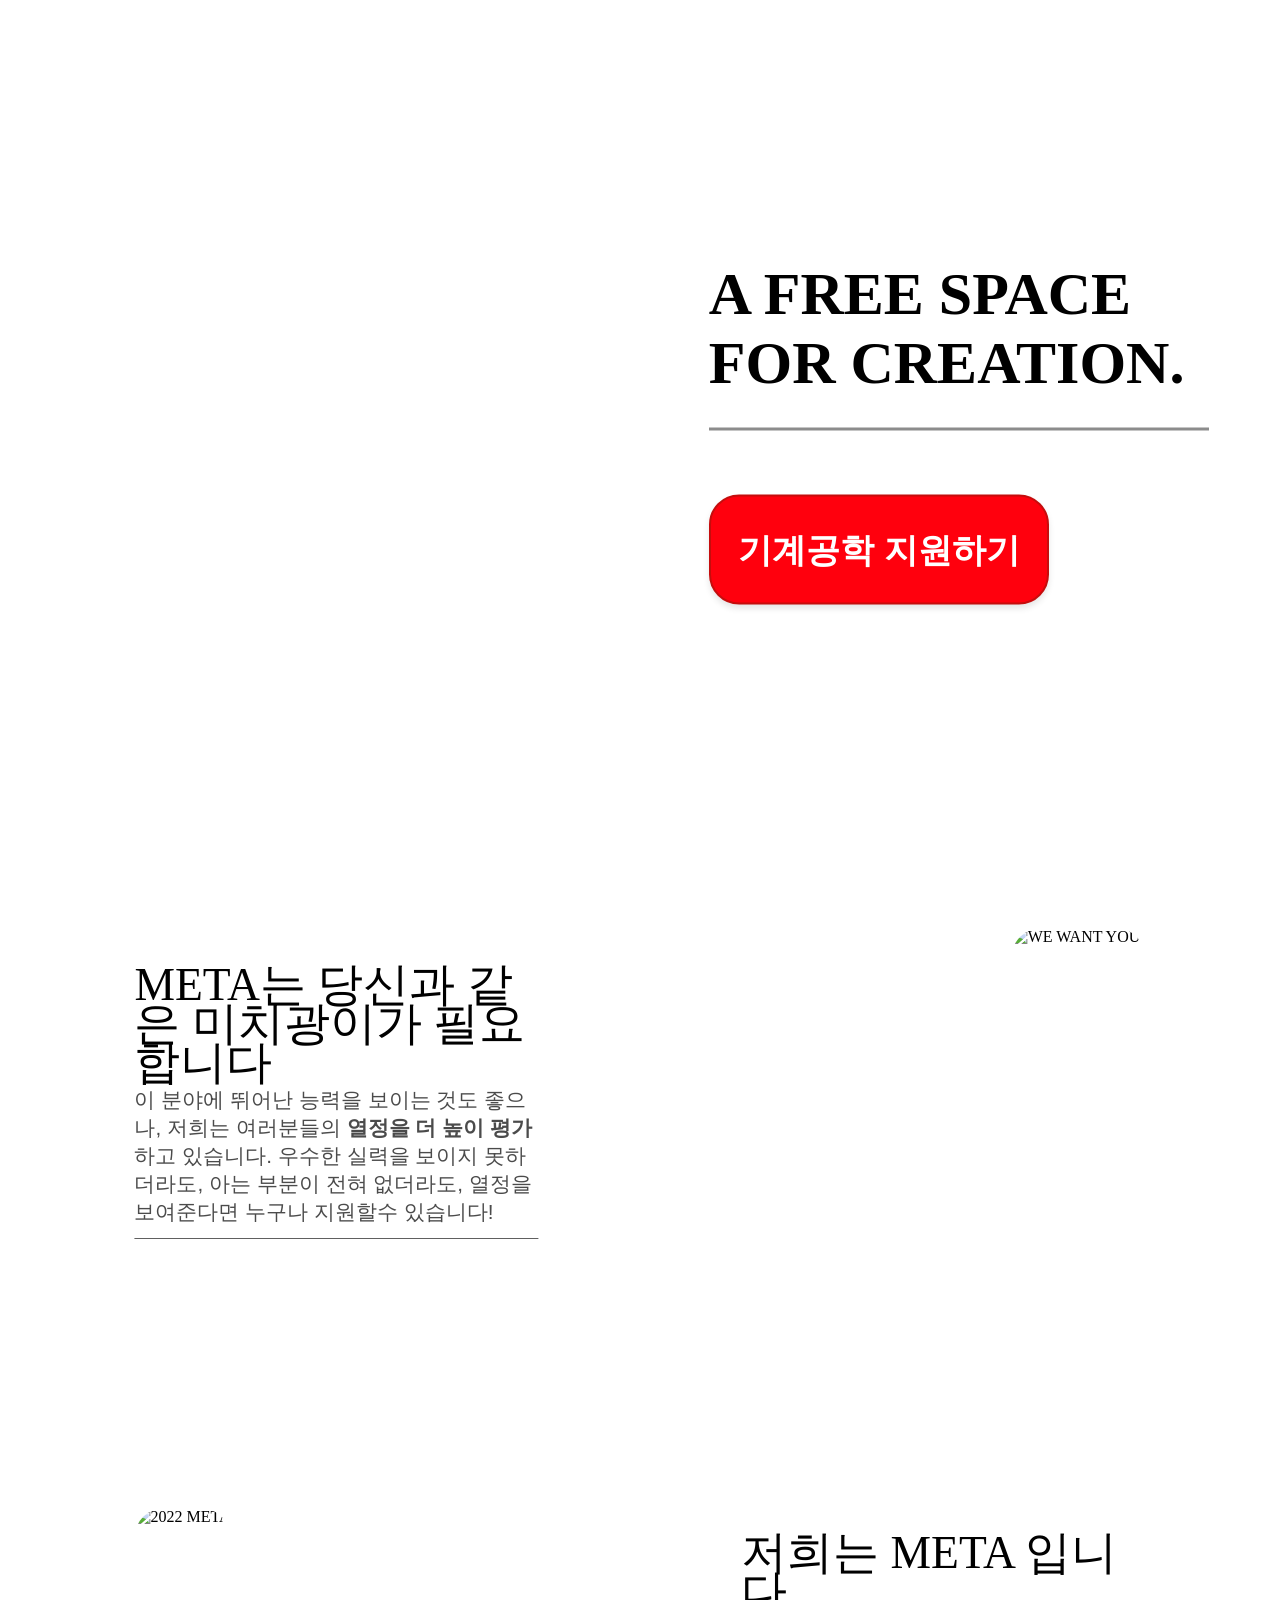
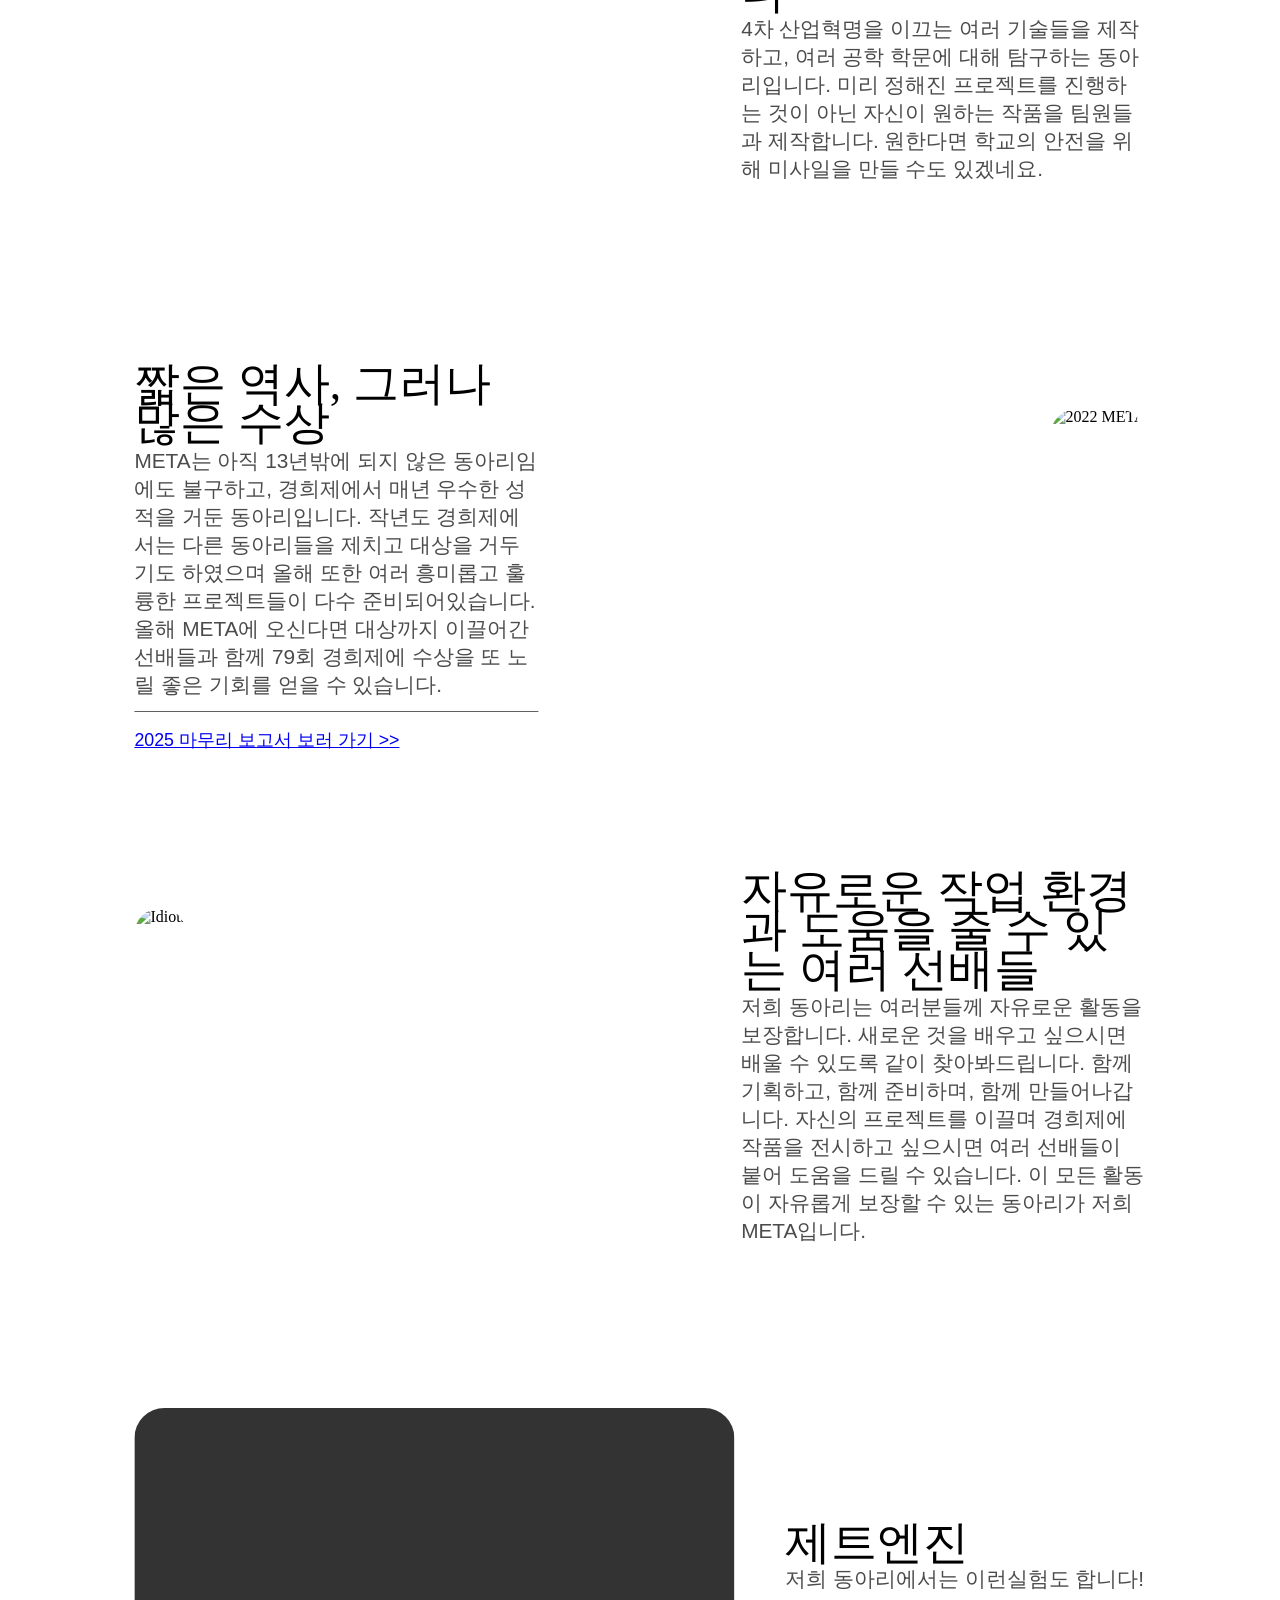
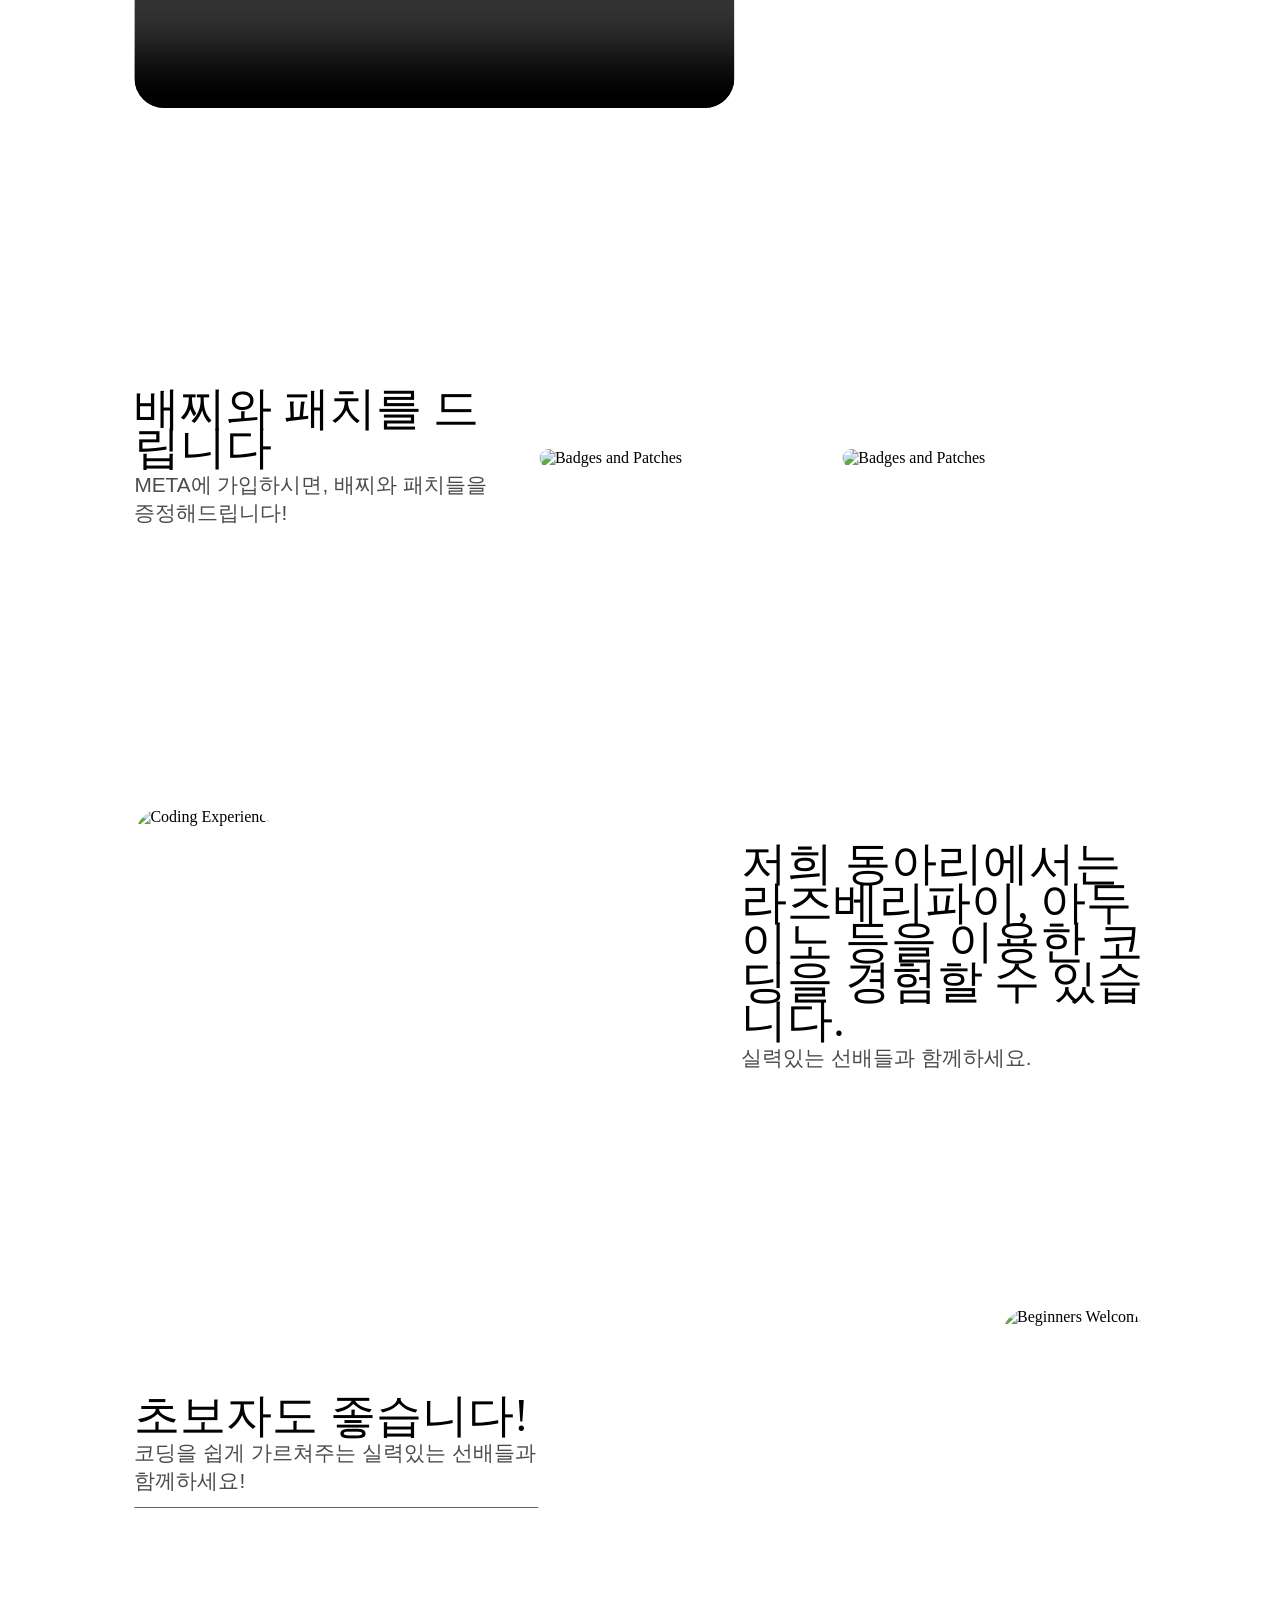
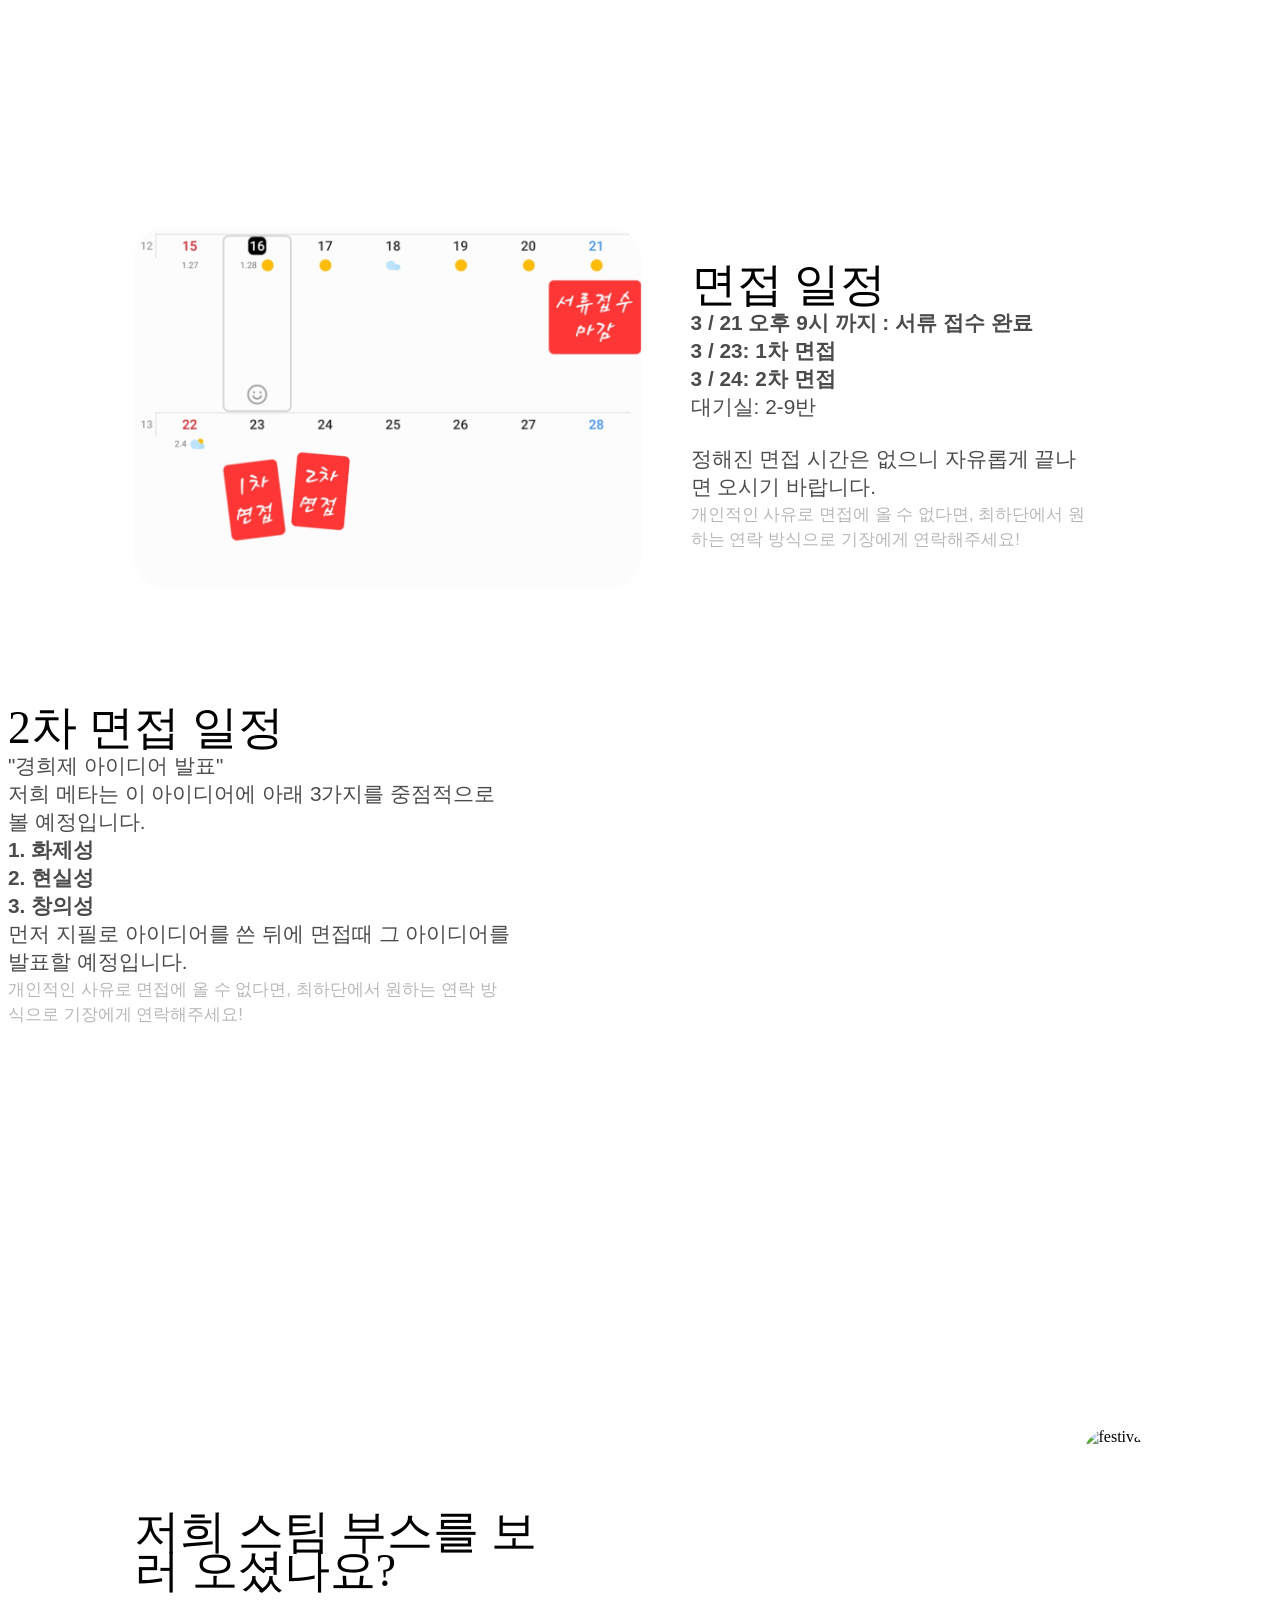
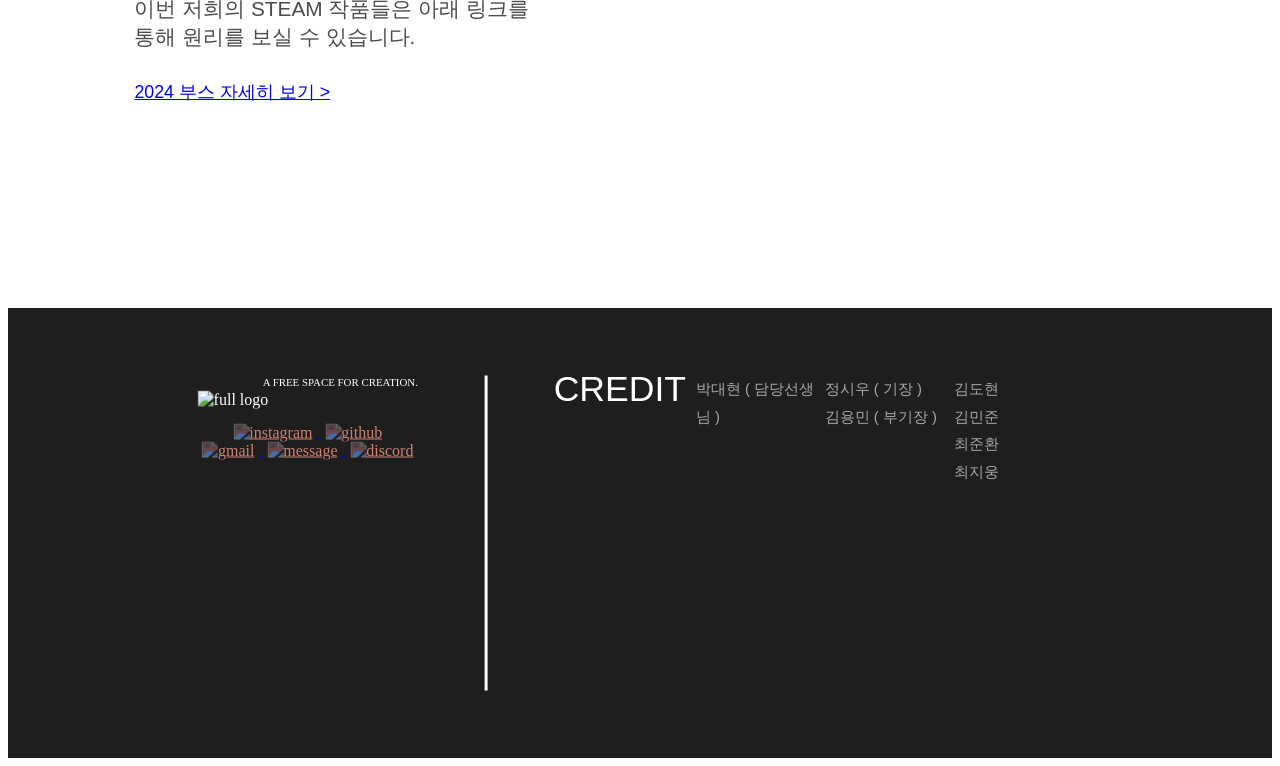
==== commit 9010b79c: "Update index.html" ====
--- a/index.html
+++ b/index.html
@@ -248,8 +248,8 @@
         
         
         <div class="bigContentGrid strongOrangeBackground">
-            <div class="contentContainer imageRight">
-                <img src="resources/interview-plan.png" alt="" class="imageItem">
+         <!--   <div class="contentContainer imageRight">
+                <img src="resources/interview-plan.png" alt="" class="imageItem">  -->
                 <div class="textContainer contentMargin-b">
                     <h2 class="titleItem">
                         2차 면접 일정
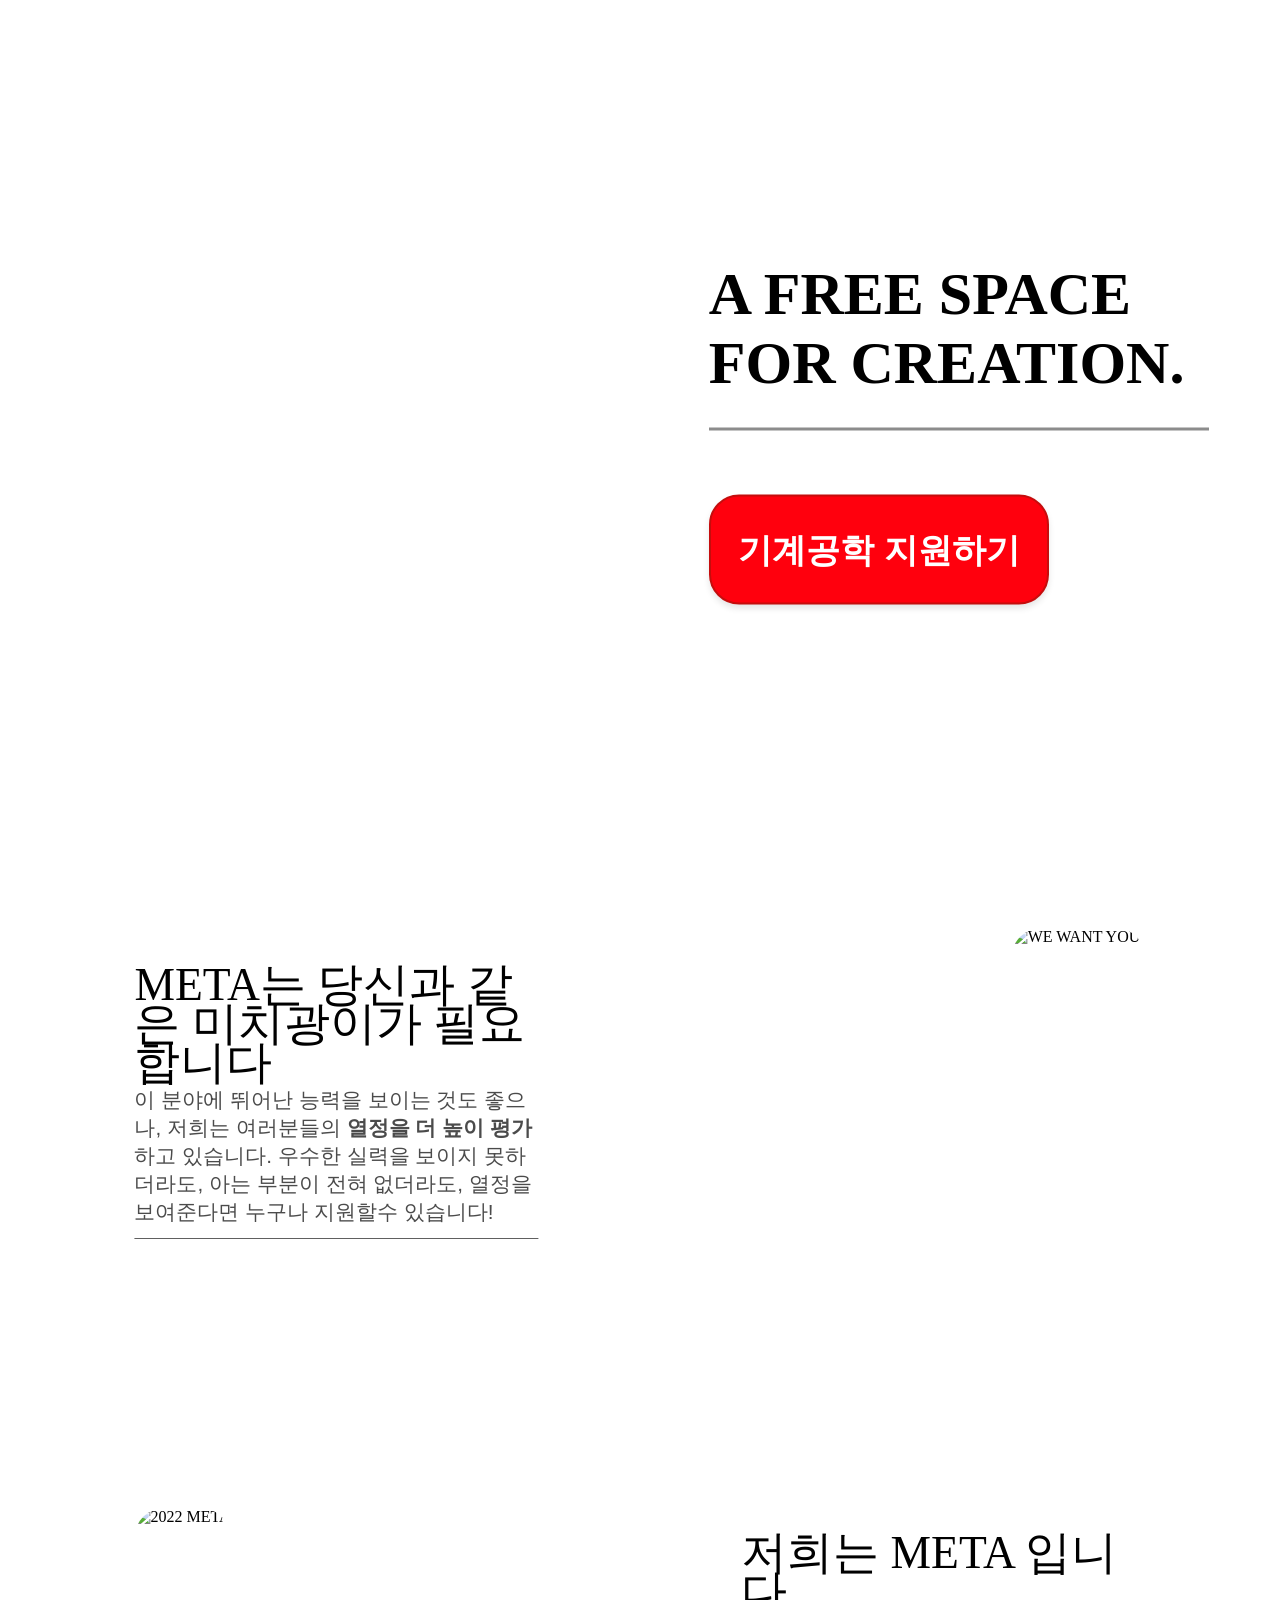
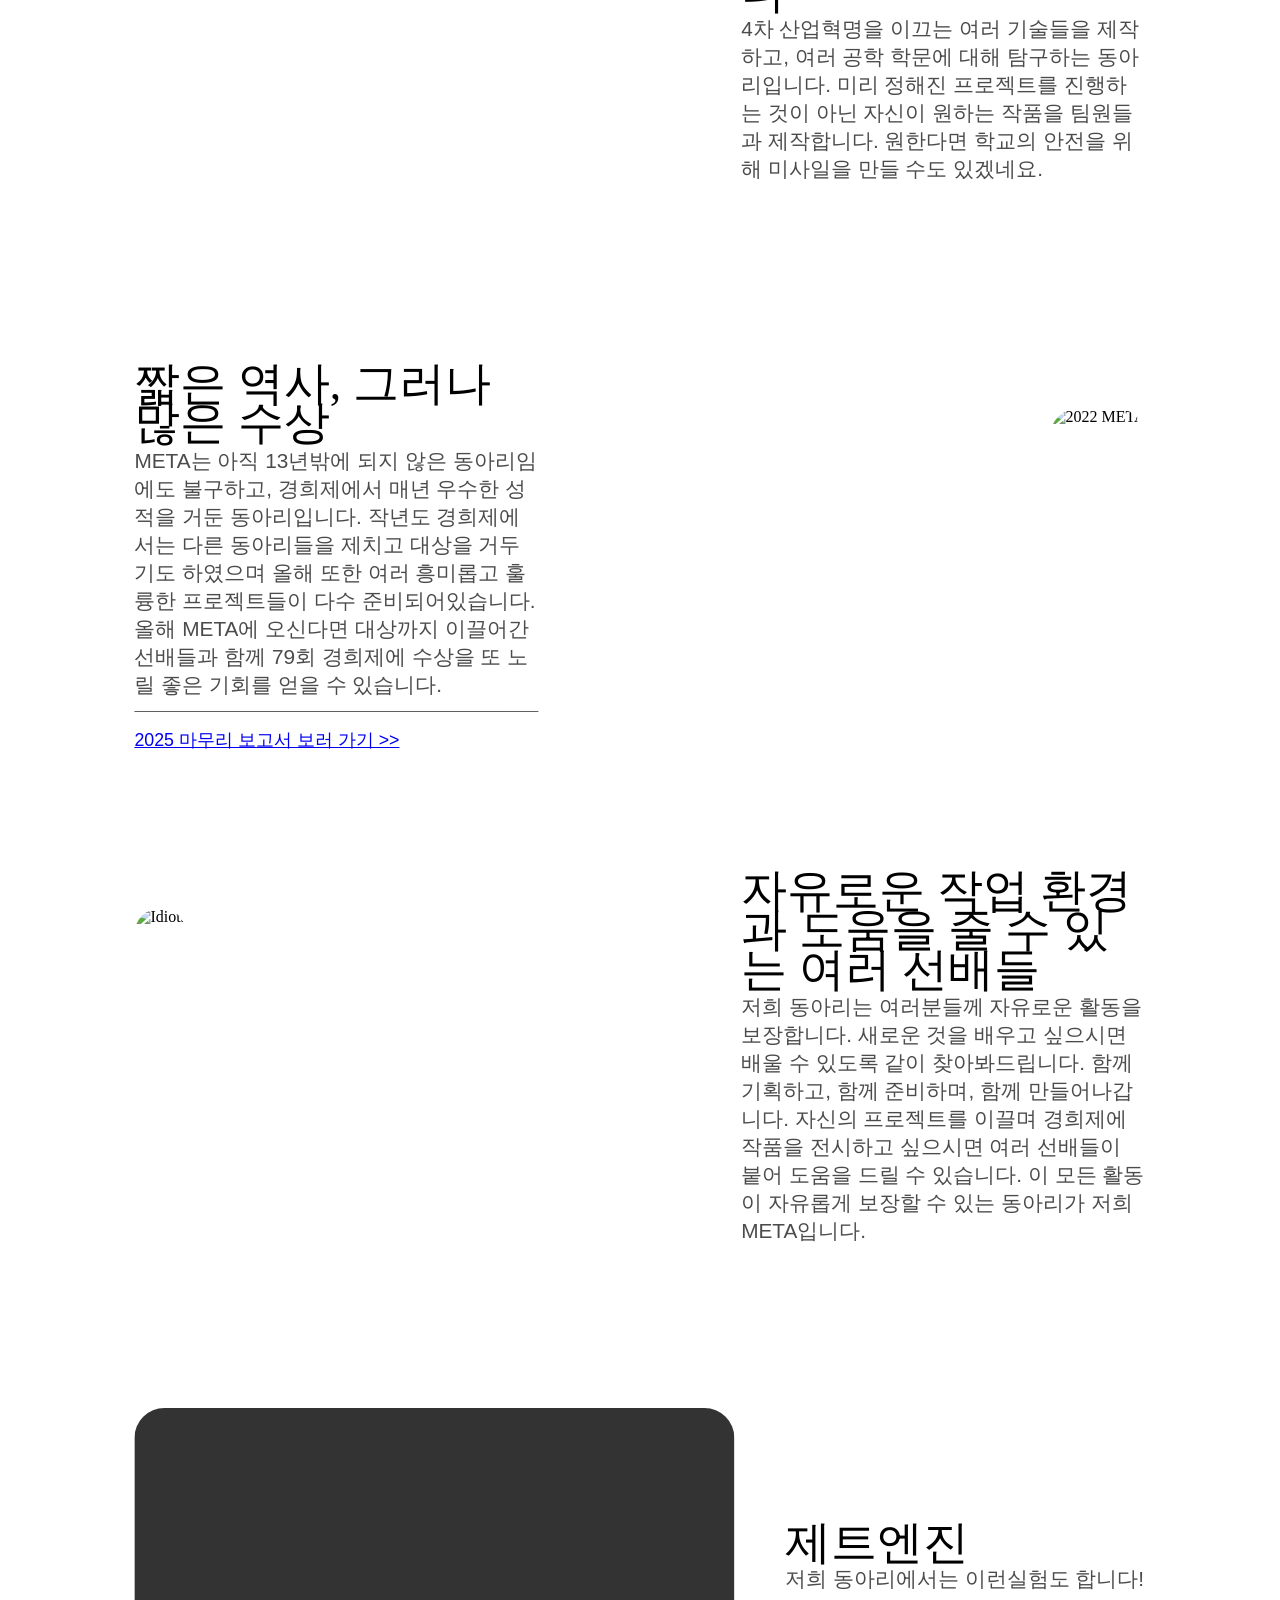
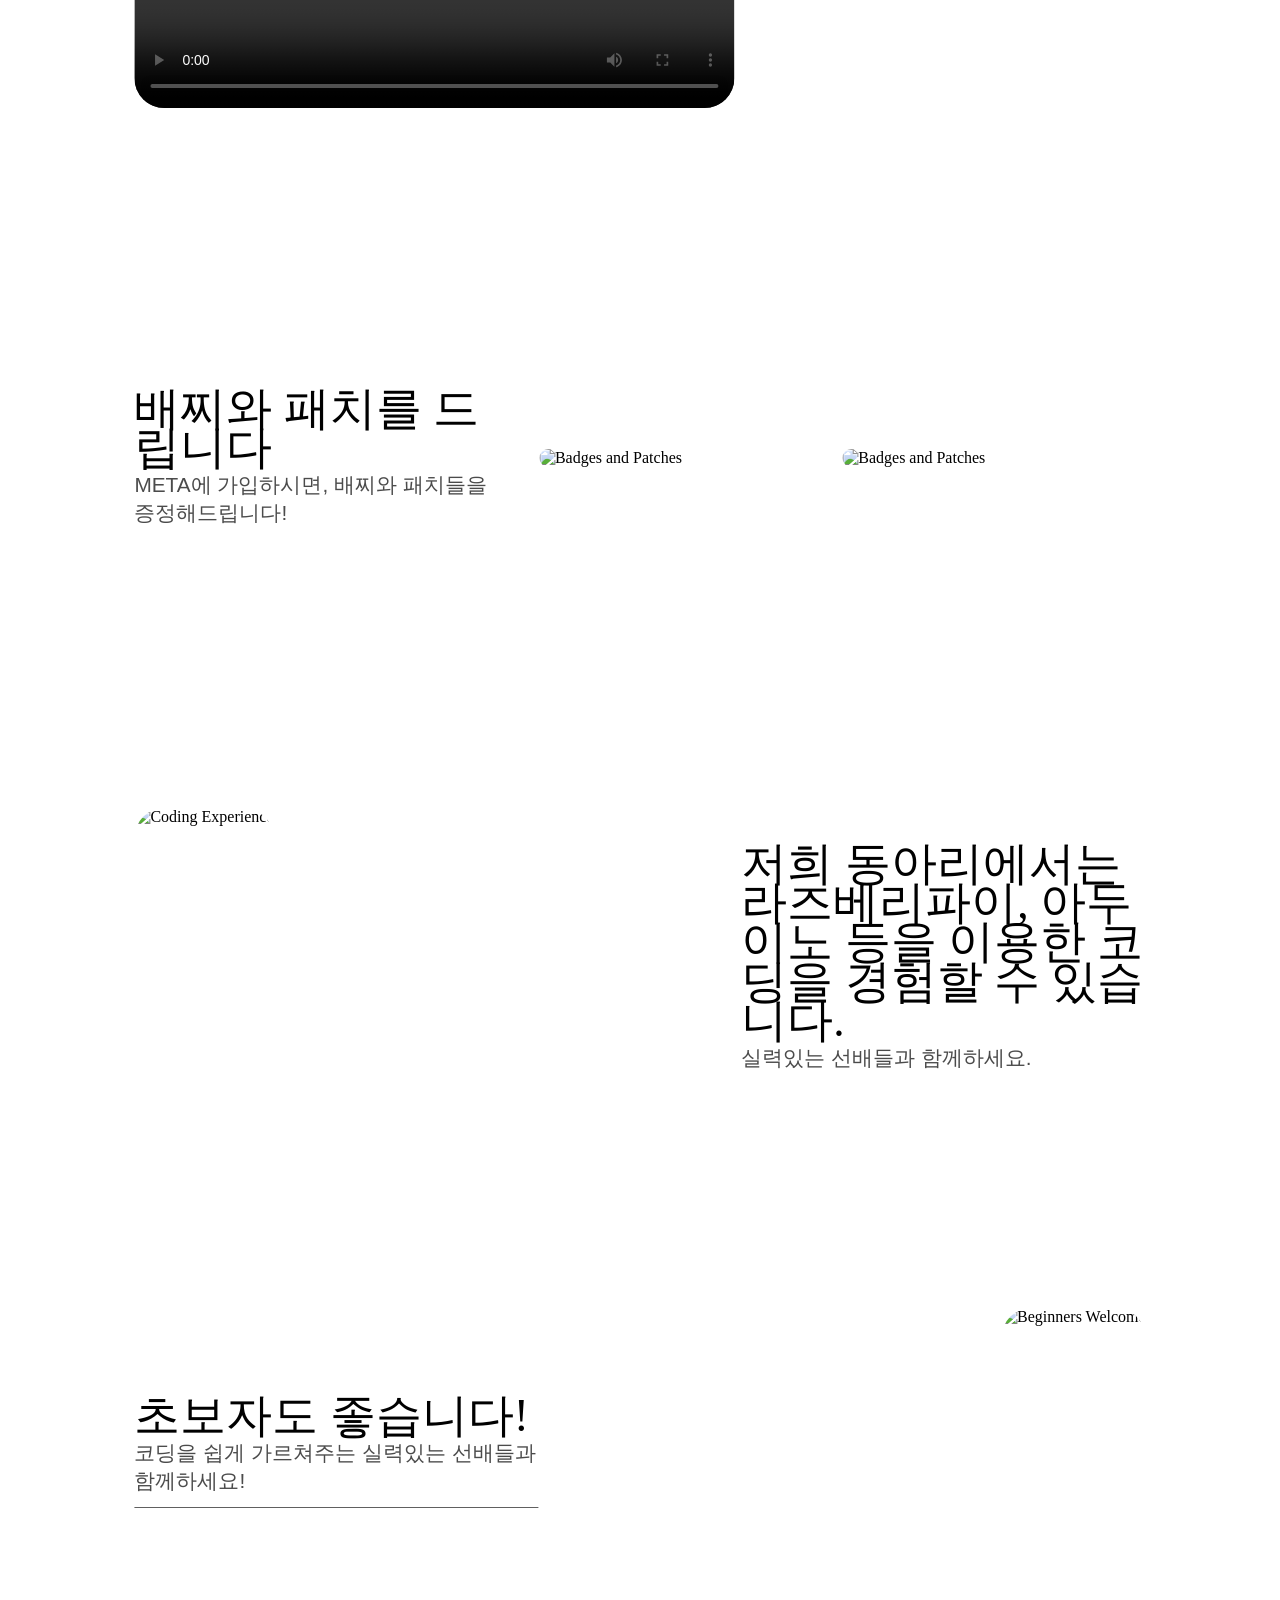
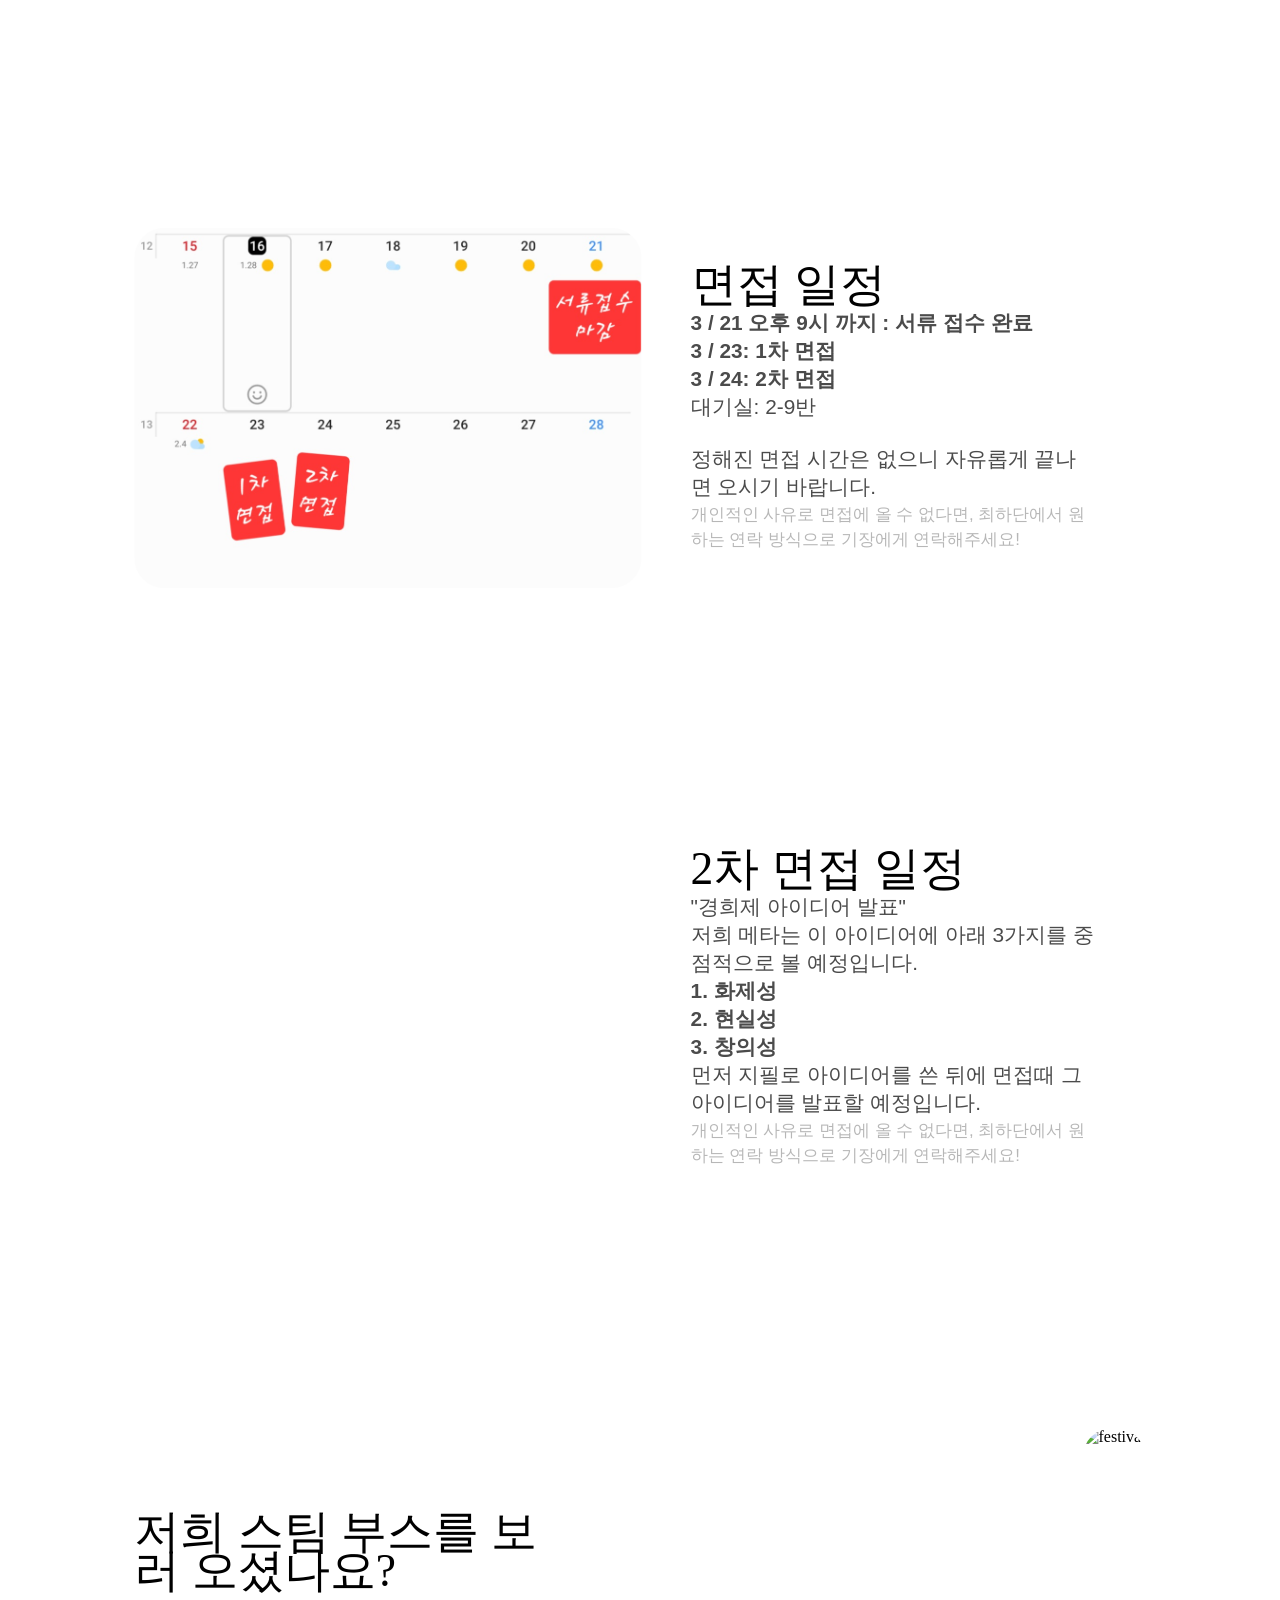
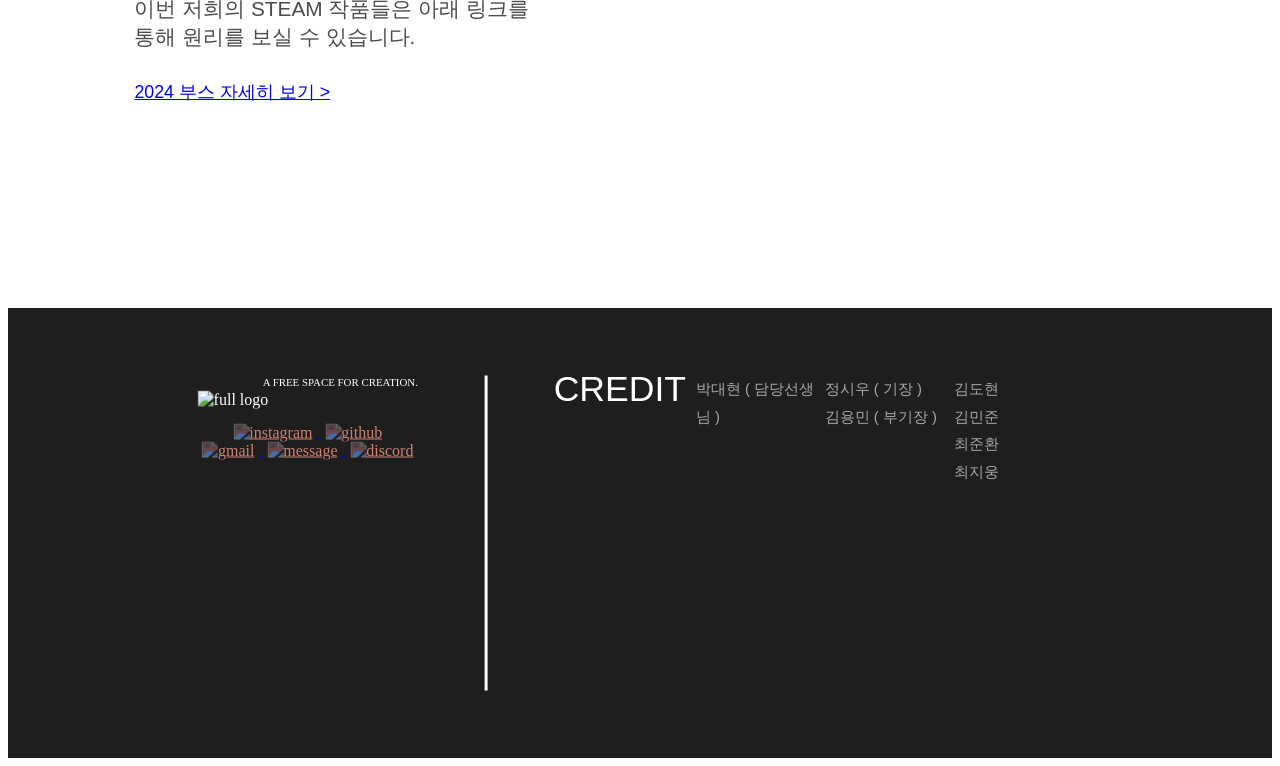
==== commit 9b7fd214: "Update index.html" ====
--- a/index.html
+++ b/index.html
@@ -248,8 +248,8 @@
         
         
         <div class="bigContentGrid strongOrangeBackground">
-         <!--   <div class="contentContainer imageRight">
-                <img src="resources/interview-plan.png" alt="" class="imageItem">  -->
+           <div class="contentContainer imageRight">
+                <img src="resources/interview-plan1.png" alt="" class="imageItem"> 
                 <div class="textContainer contentMargin-b">
                     <h2 class="titleItem">
                         2차 면접 일정
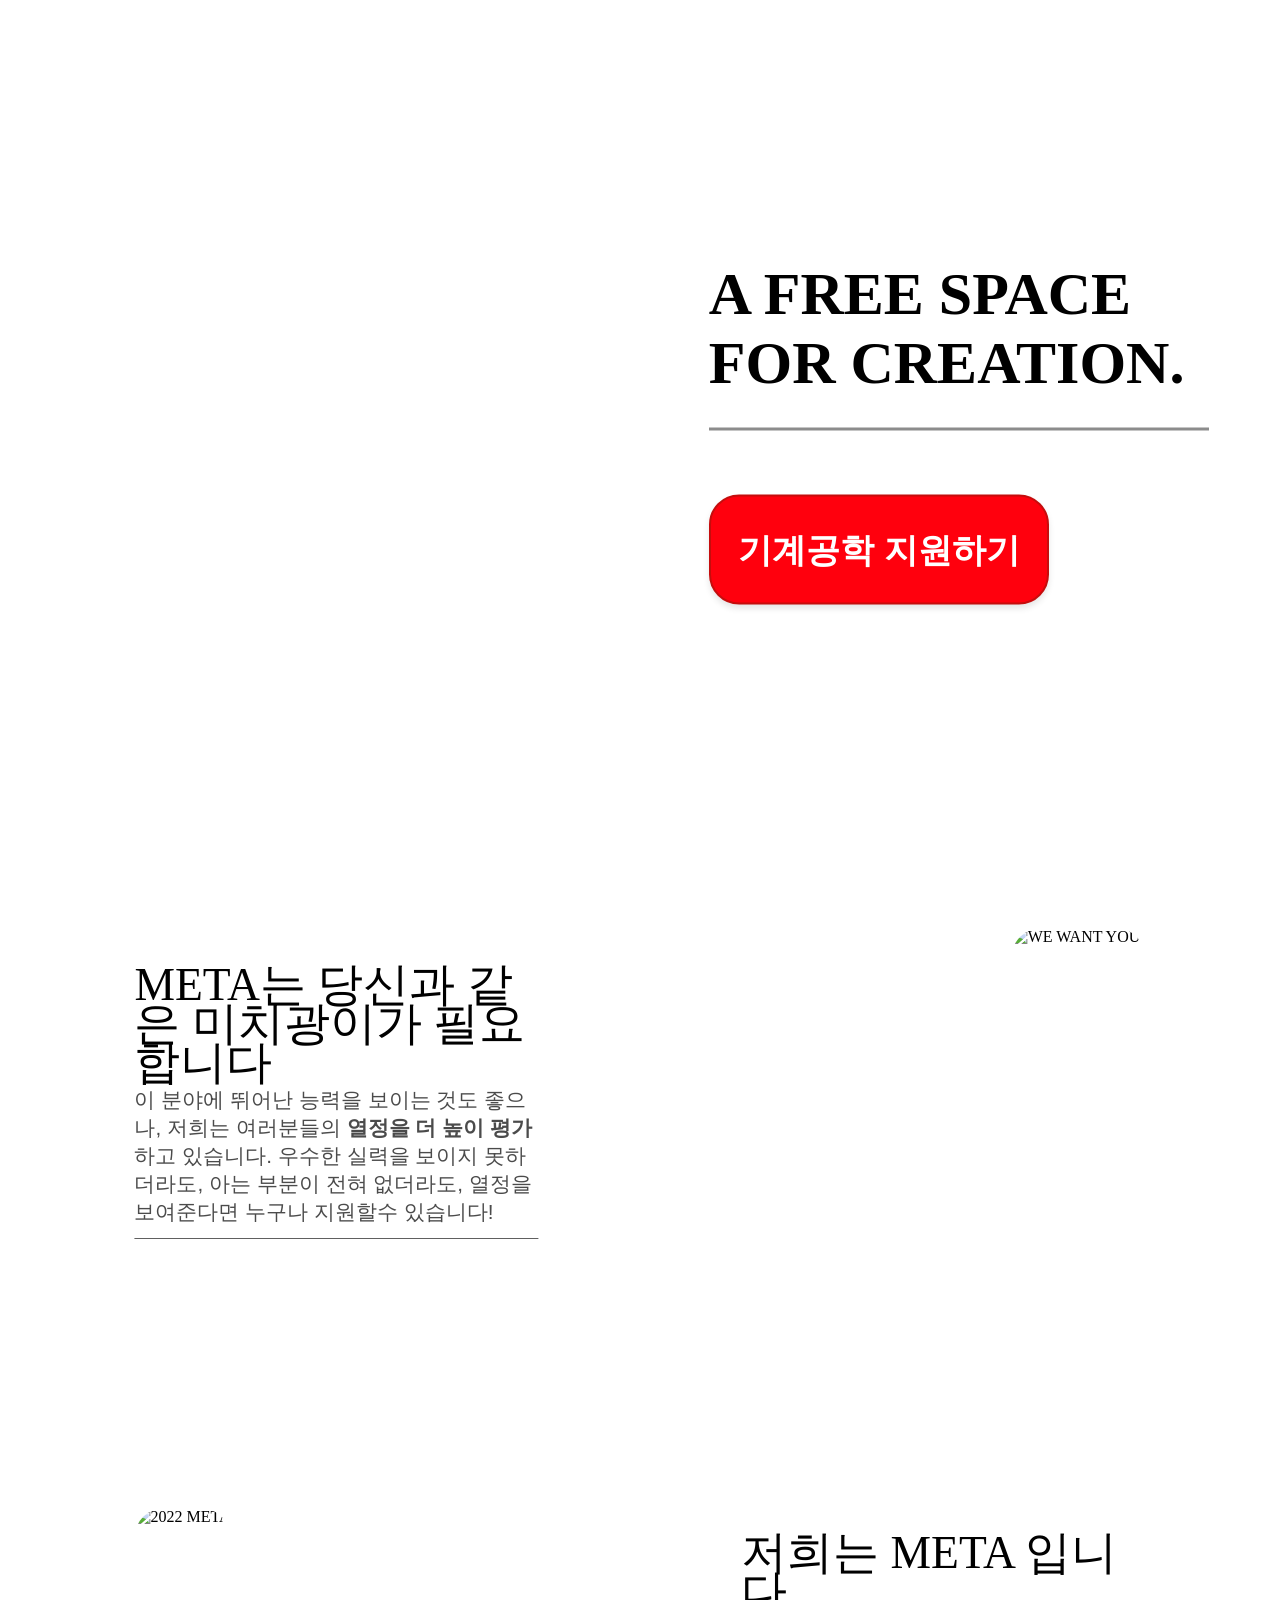
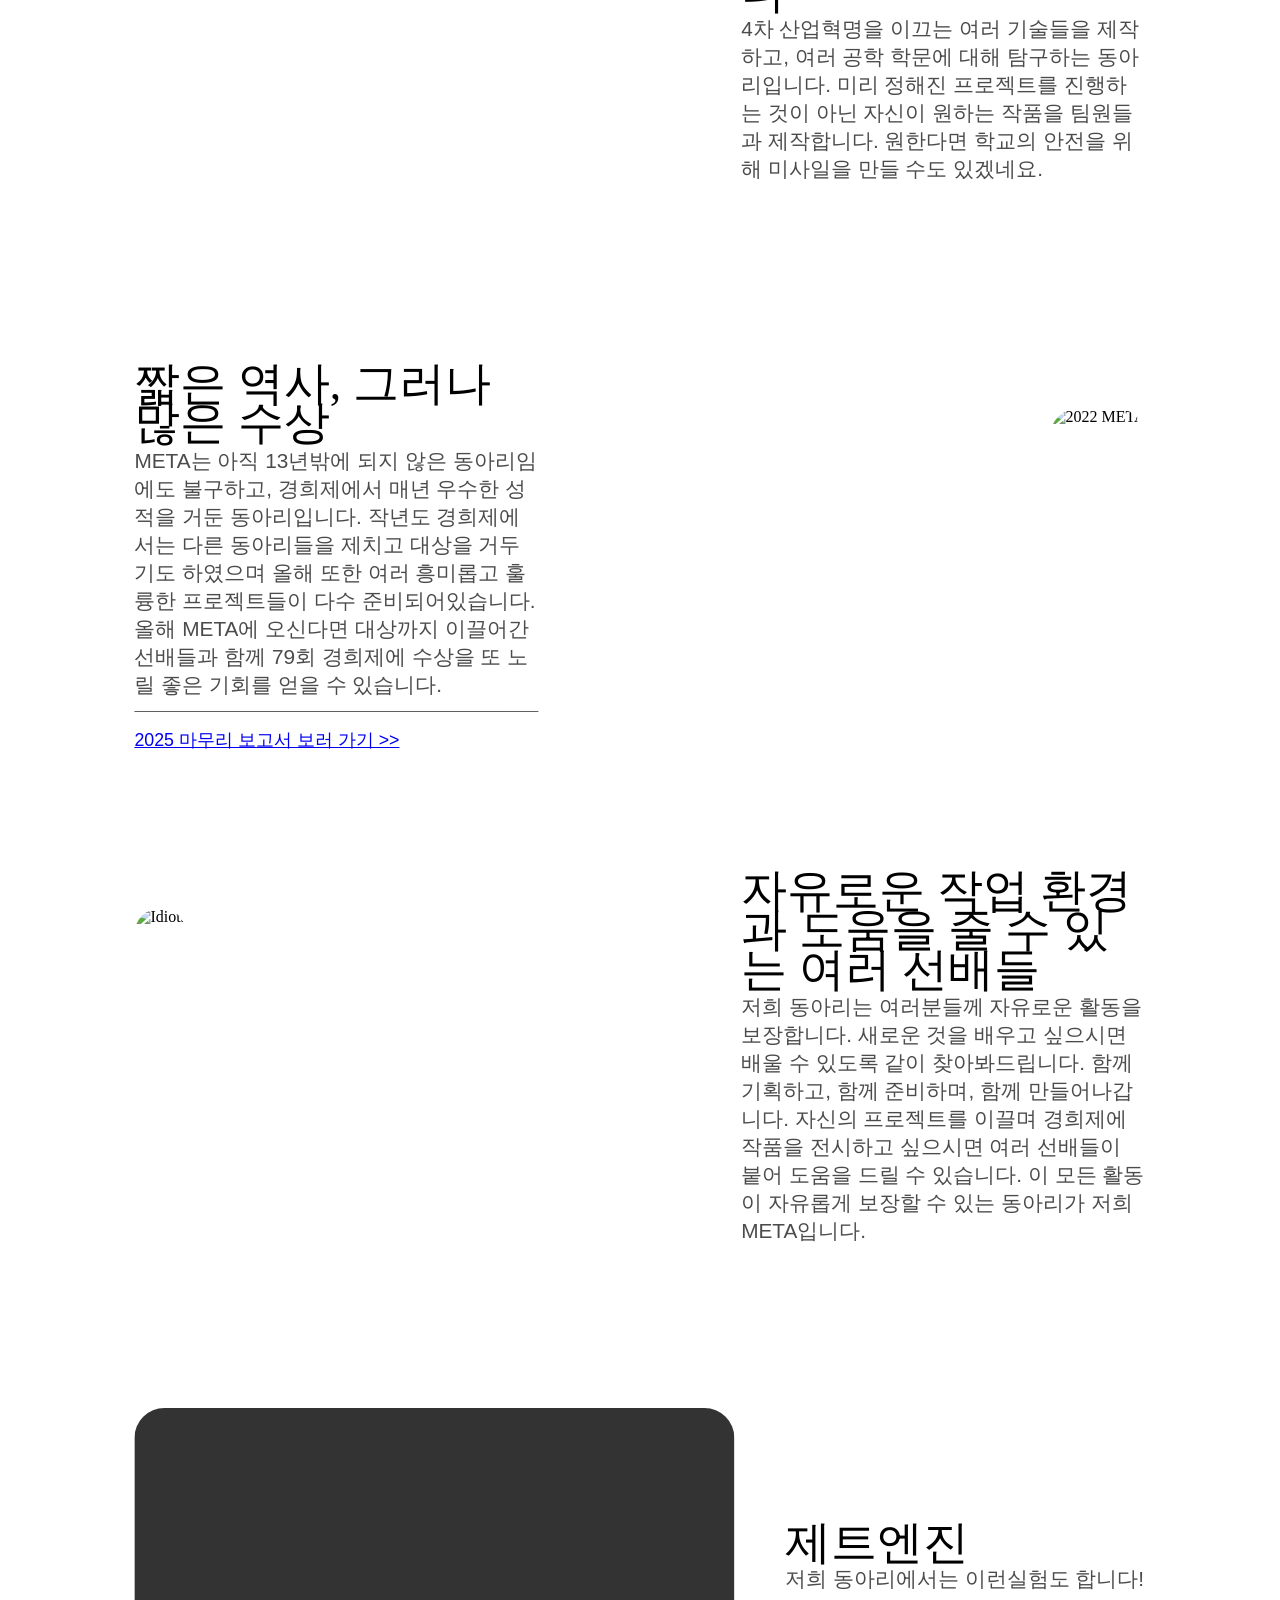
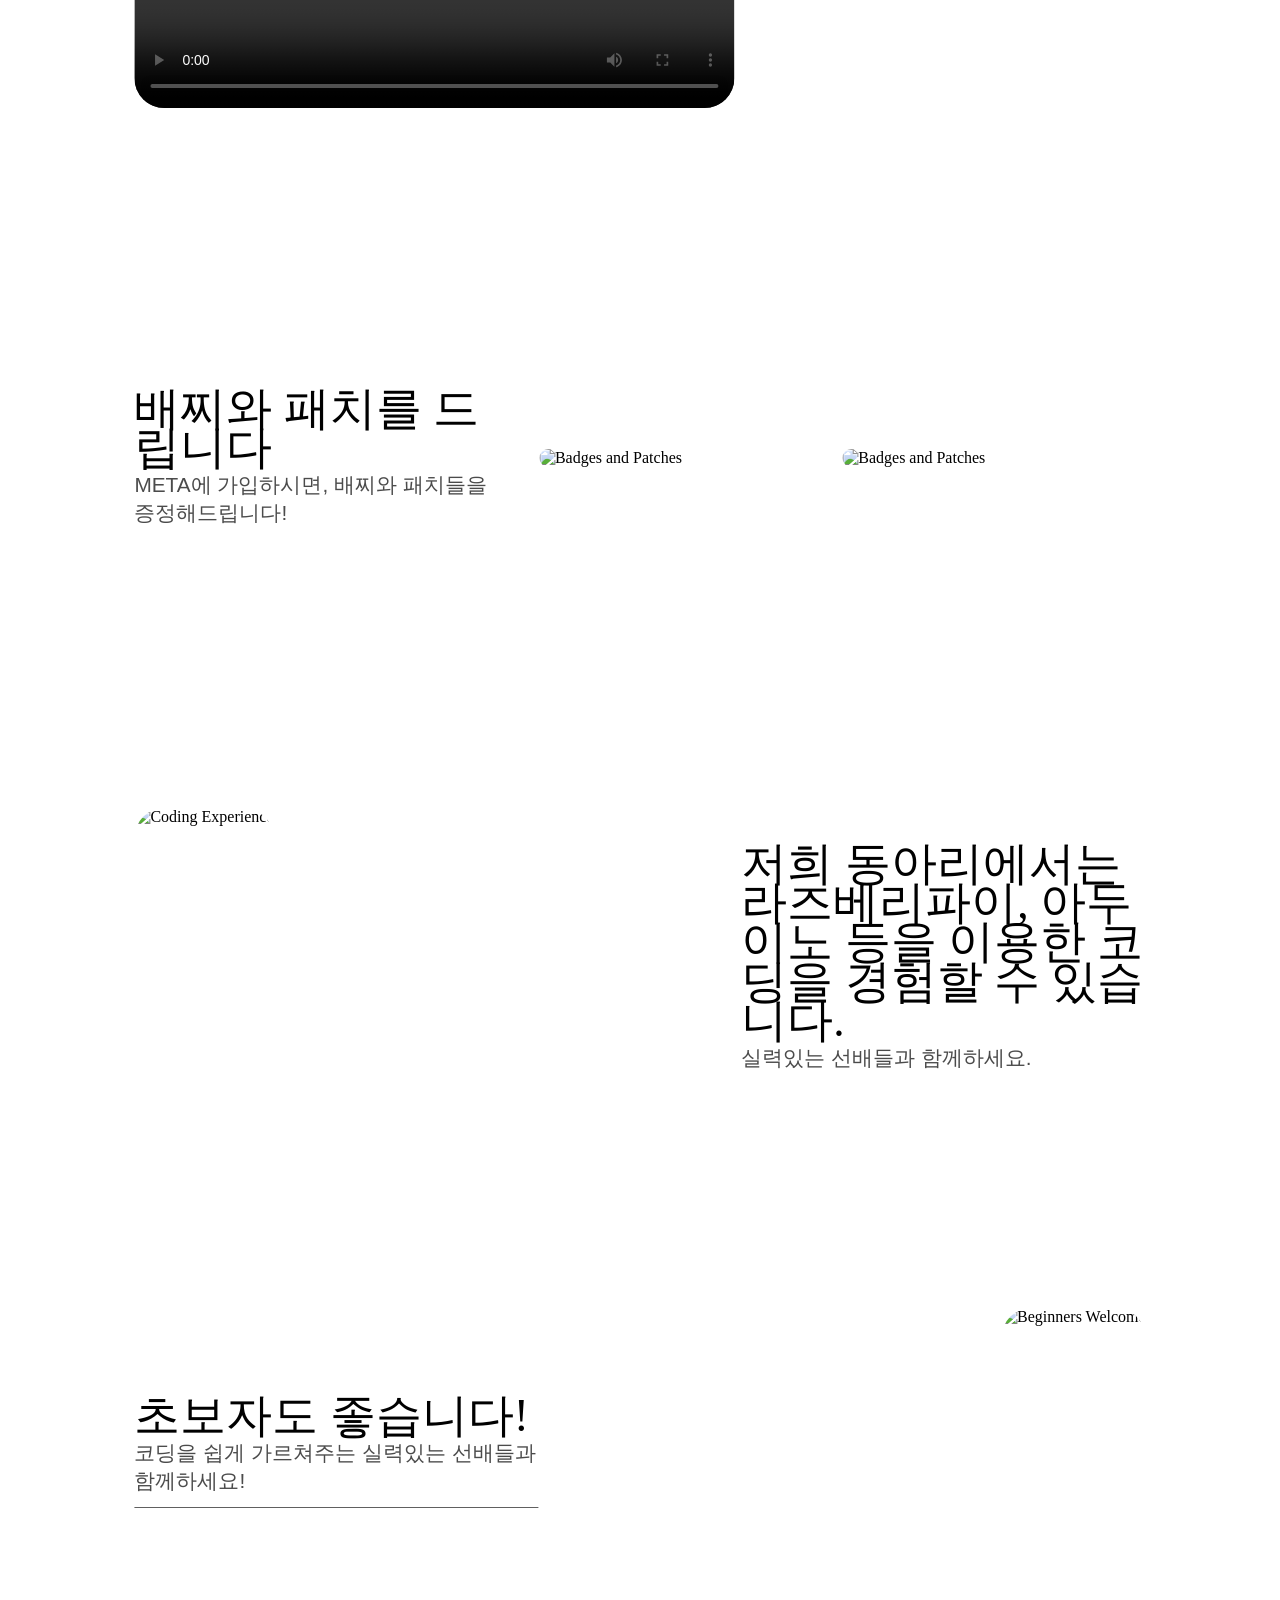
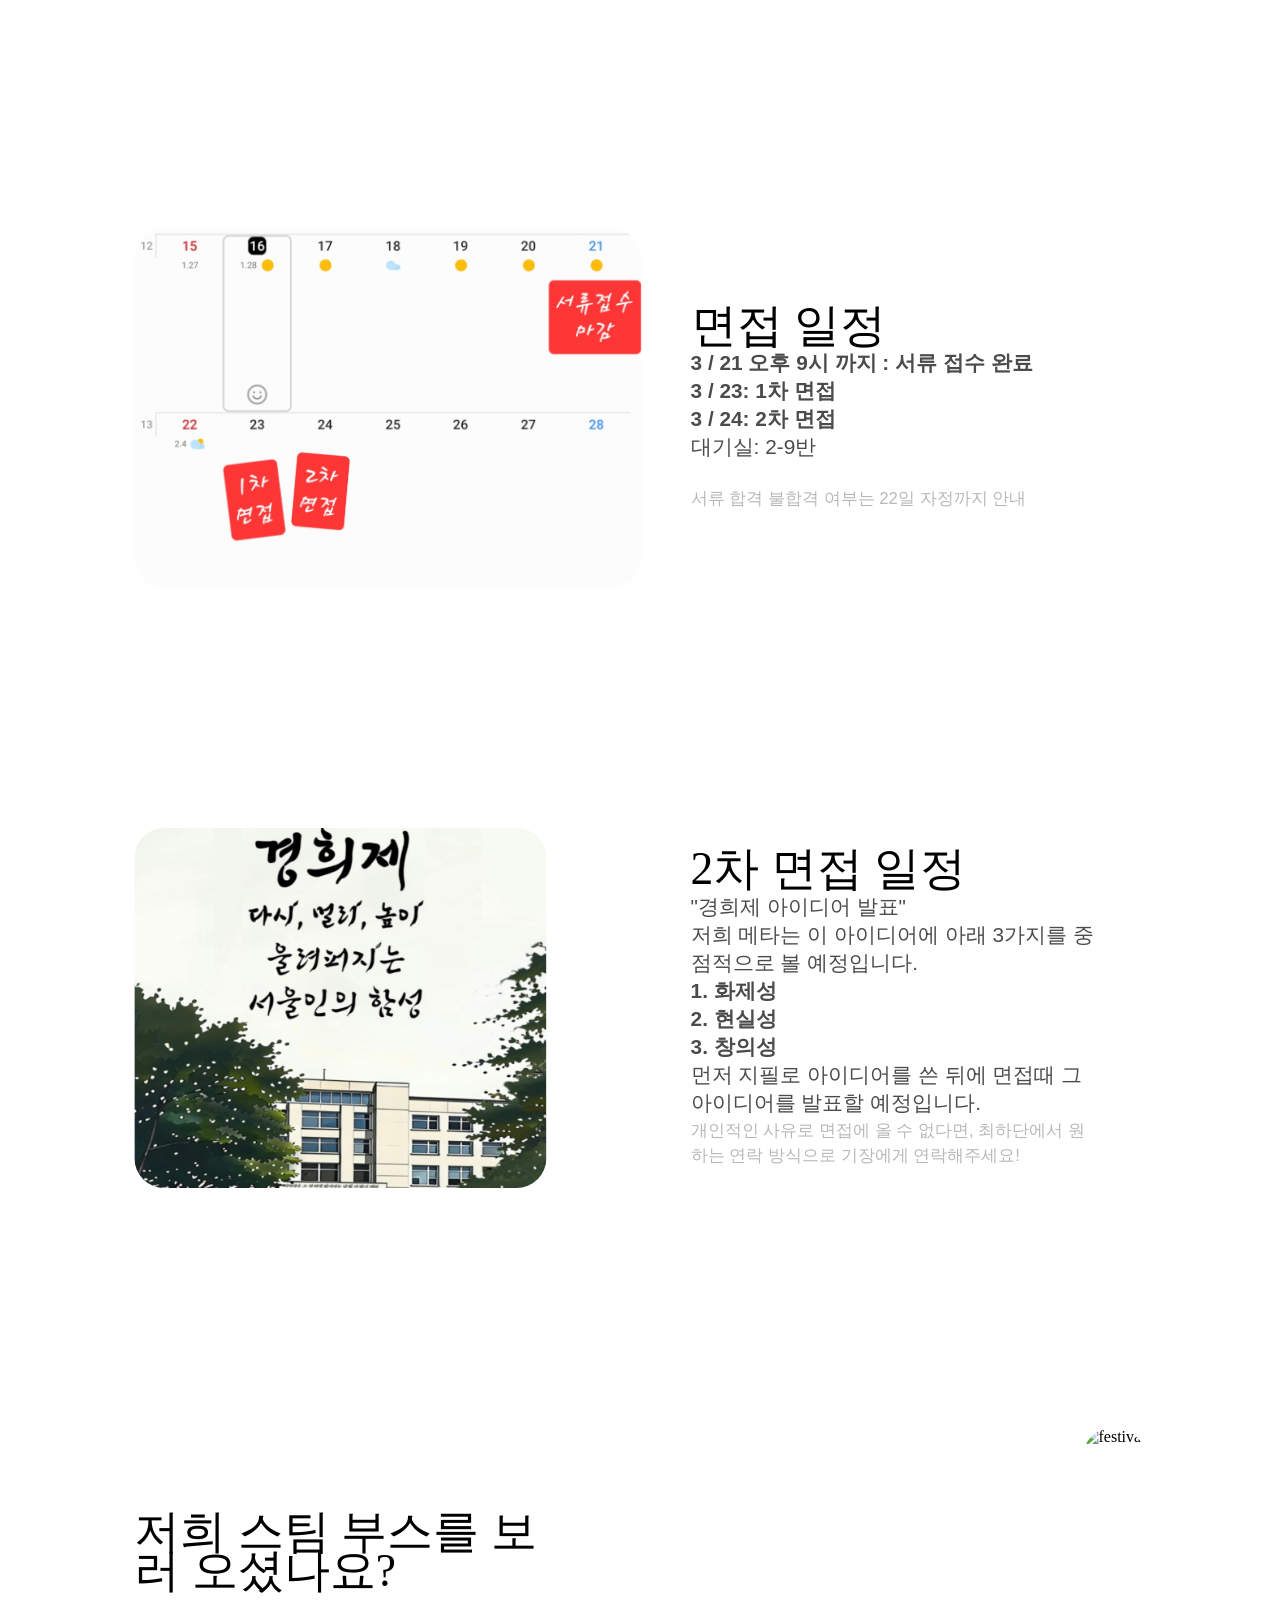
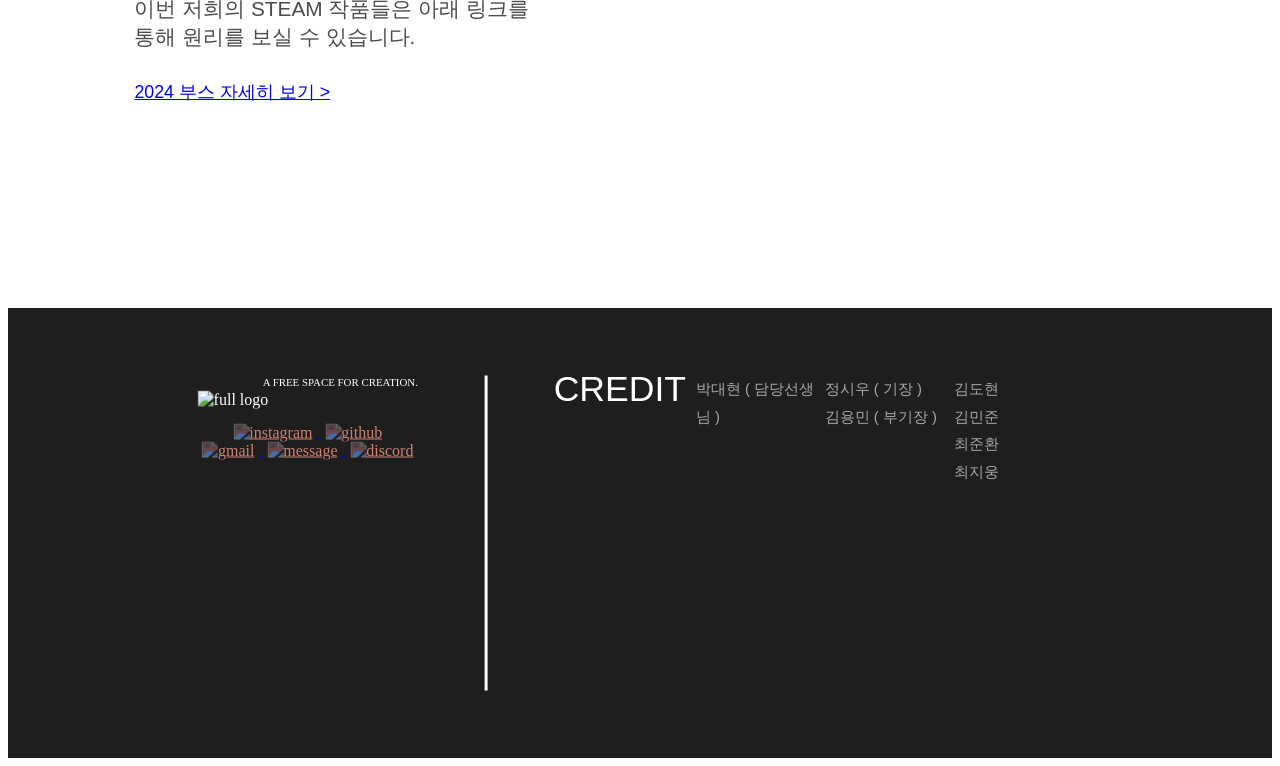
==== commit c84bb748: "Update index.html" ====
--- a/index.html
+++ b/index.html
@@ -235,10 +235,8 @@
                         대기실: 2-9반
                         <br>
                         <br>
-                        정해진 면접 시간은 없으니 자유롭게 끝나면 오시기 바랍니다.
-                        <br>
                         <span class="smallText">
-                            개인적인 사유로 면접에 올 수 없다면, 최하단에서 원하는 연락 방식으로 기장에게 연락해주세요!
+                            서류 합격 불합격 여부는 22일 자정까지 안내
                         </span>
                     </div>
                 </div>
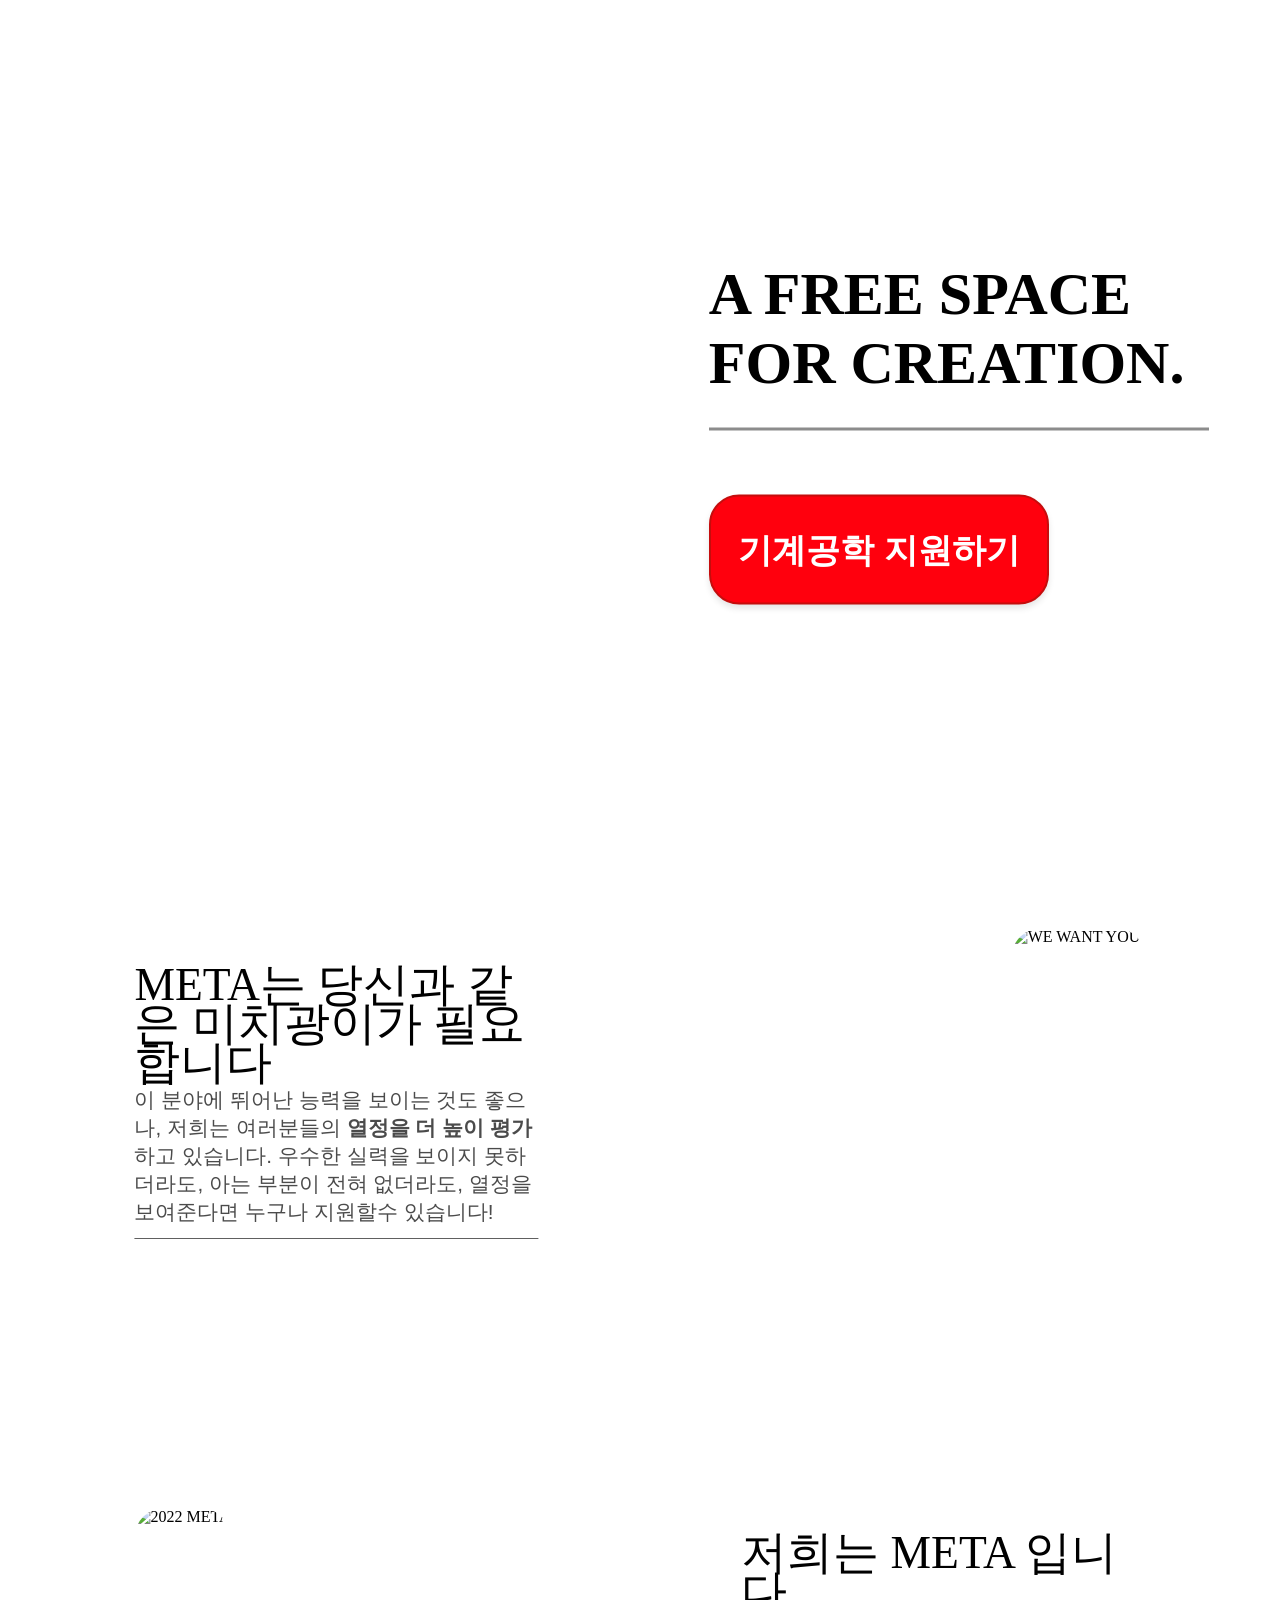
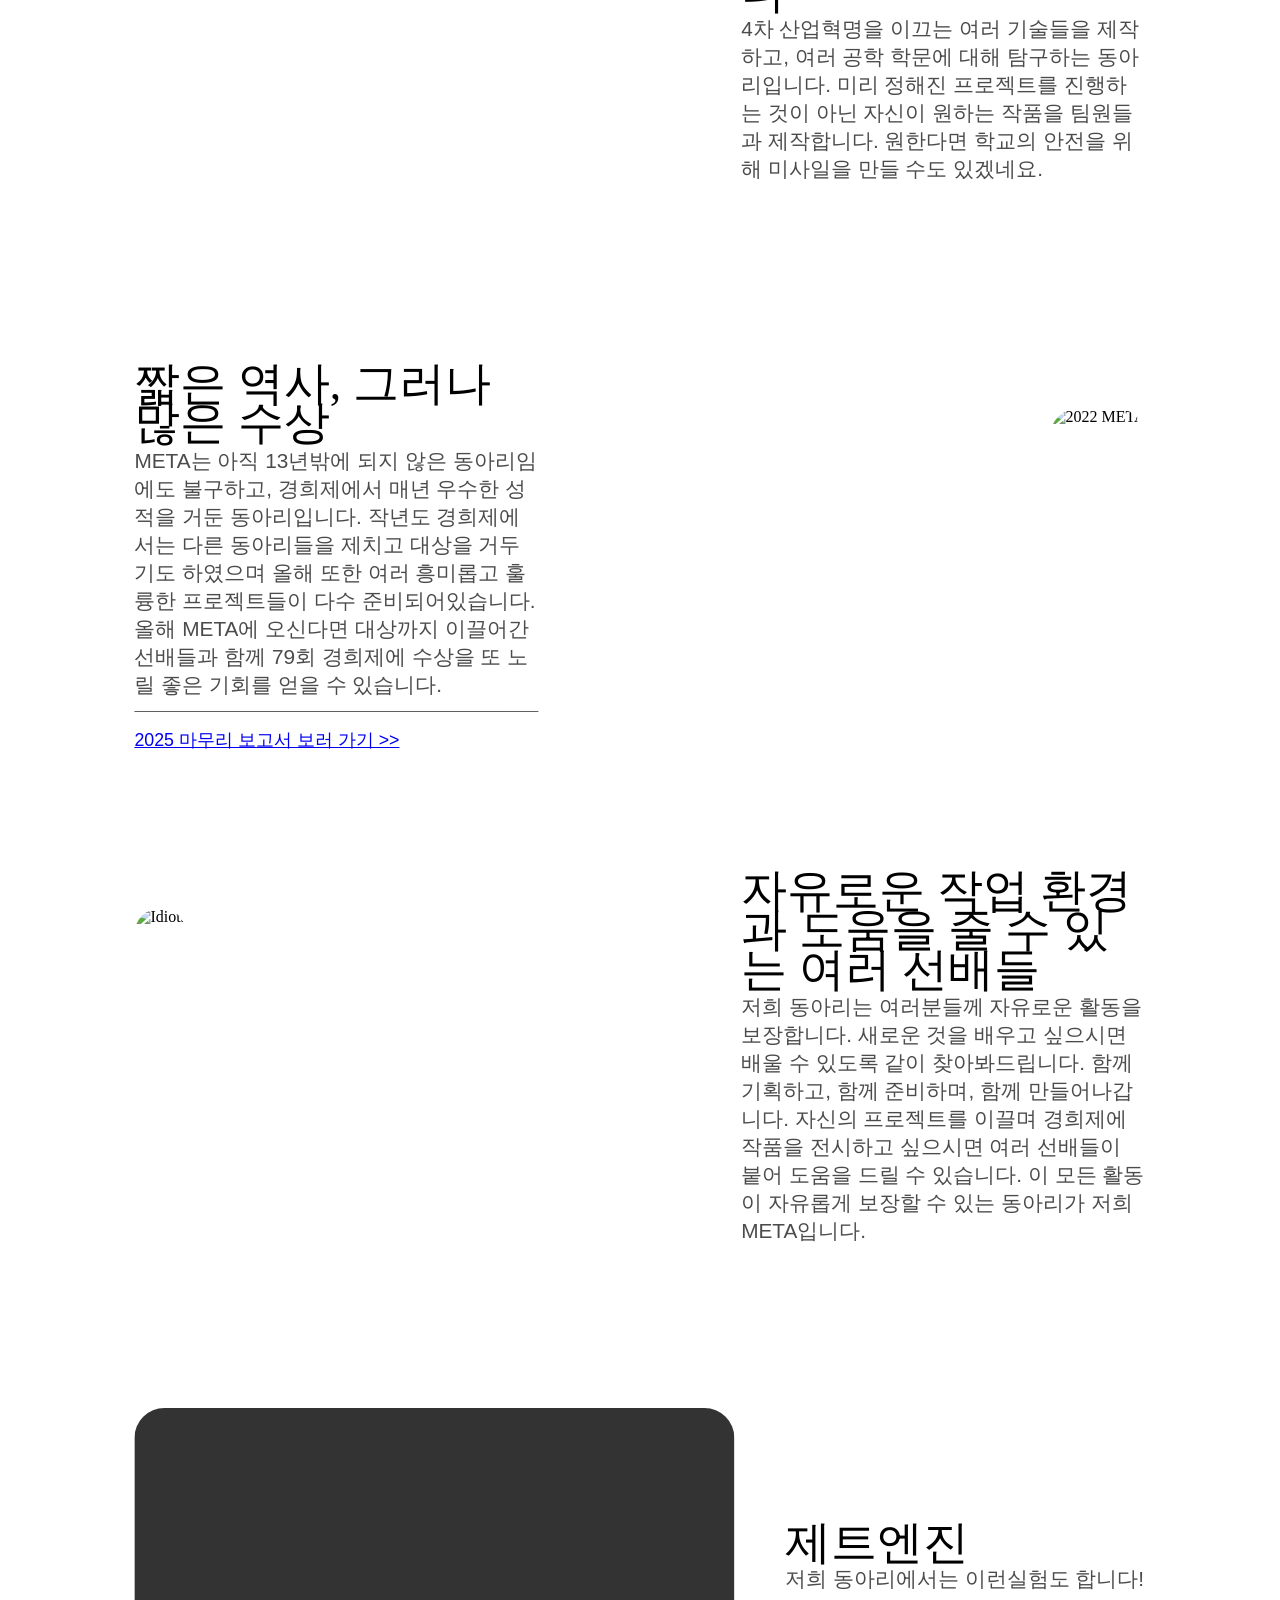
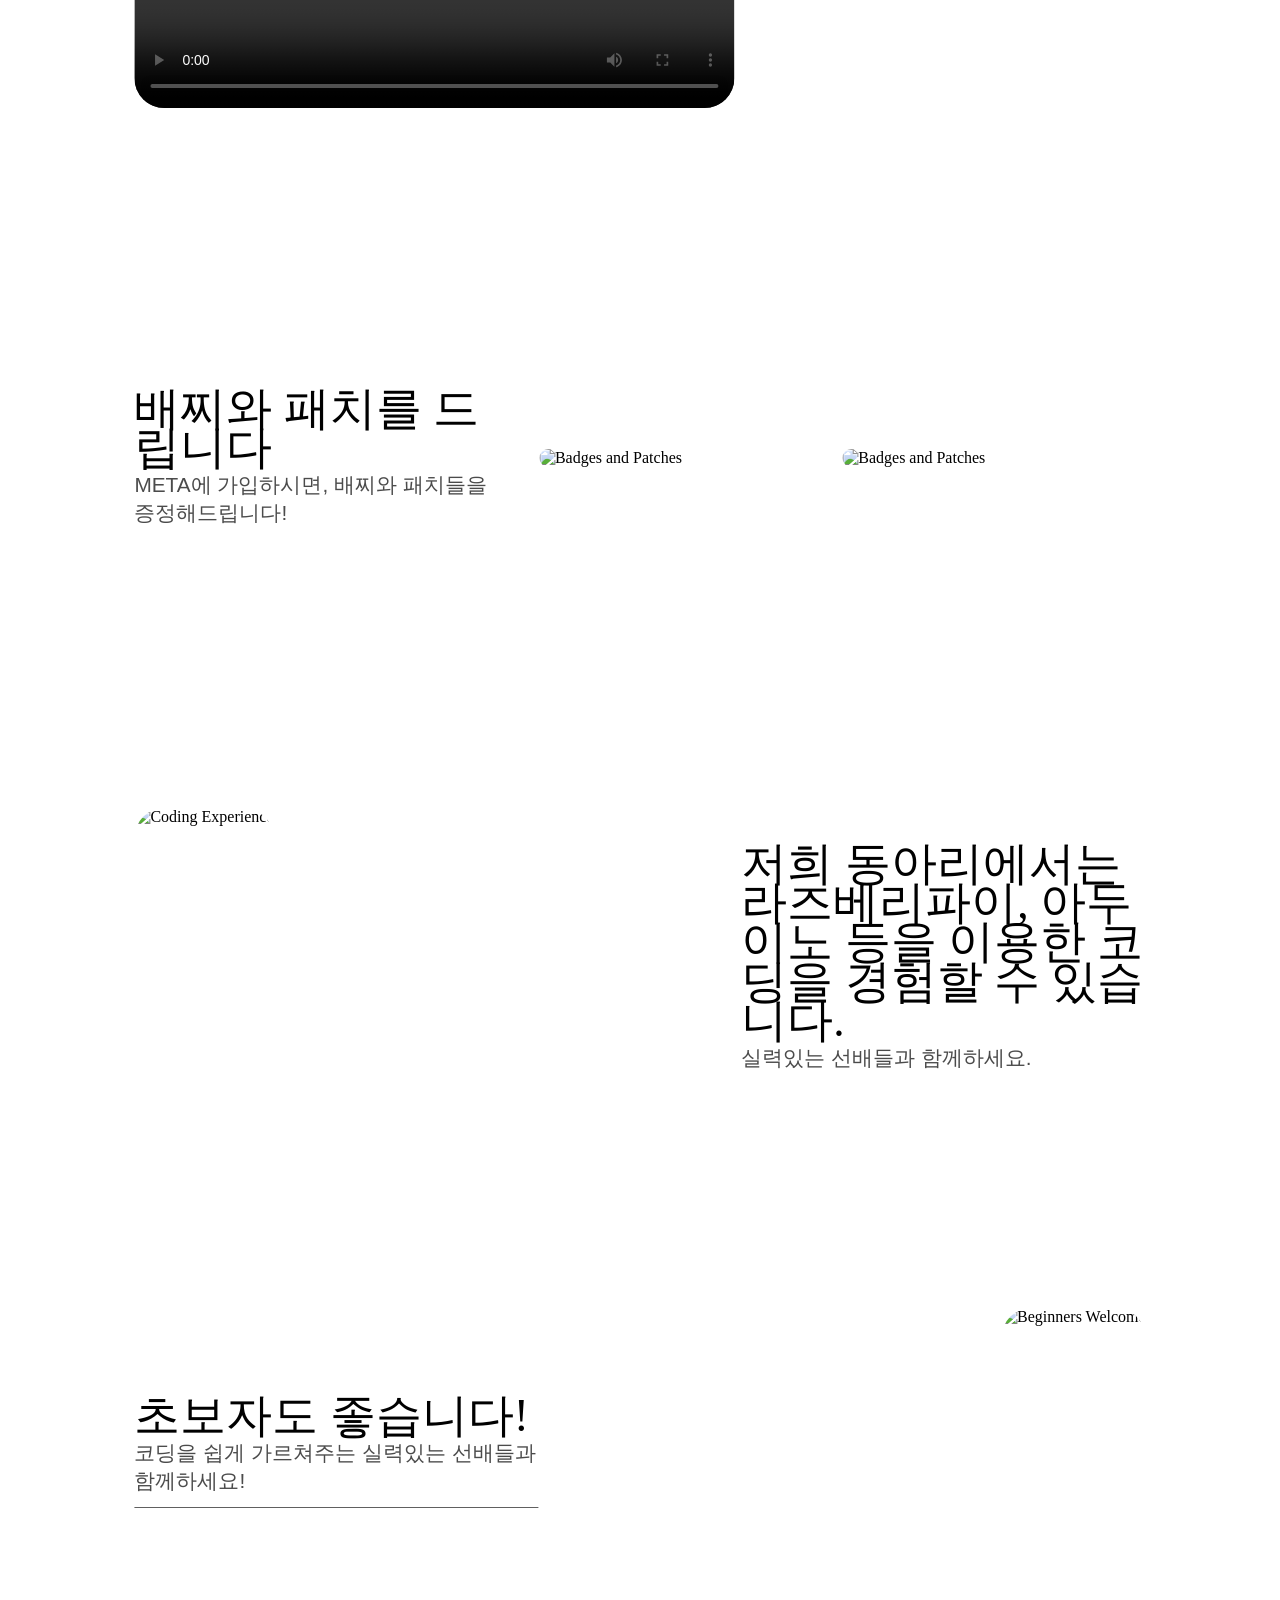
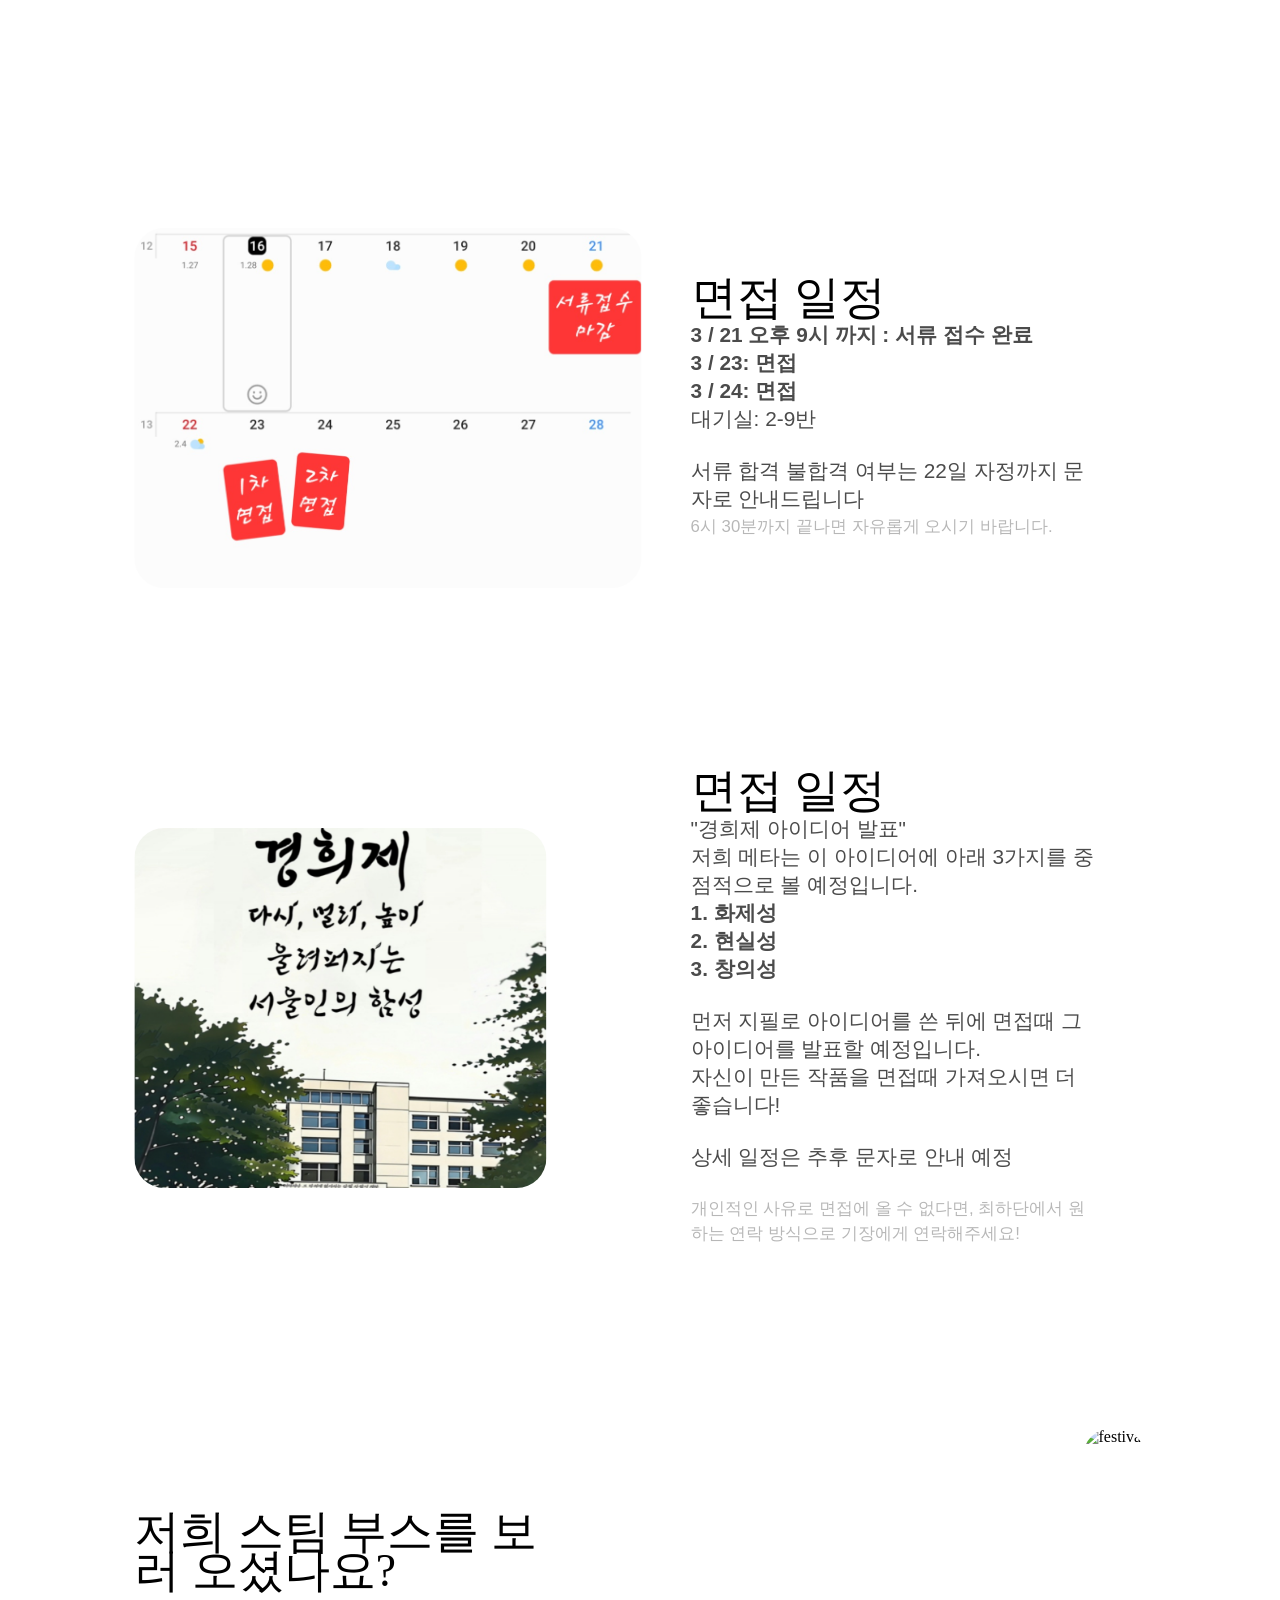
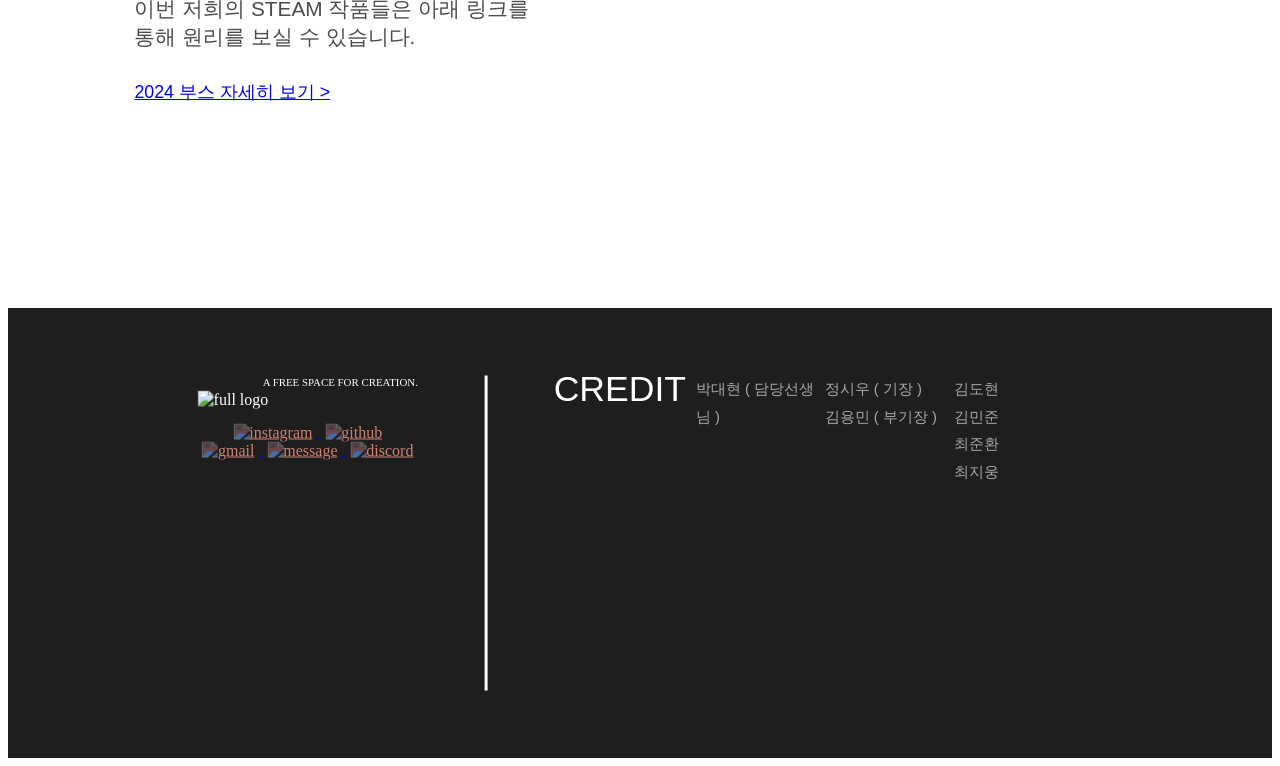
==== commit 0157568c: "Update index.html" ====
--- a/index.html
+++ b/index.html
@@ -227,16 +227,18 @@
                         <b>
                             3 / 21 오후 9시 까지 : 서류 접수 완료 
                             <br>
-                            3 / 23: 1차 면접
+                            3 / 23: 면접
                             <br>
-                            3 / 24: 2차 면접
+                            3 / 24: 면접
                         </b>
                         <br>
                         대기실: 2-9반
                         <br>
                         <br>
+                             서류 합격 불합격 여부는 22일 자정까지 문자로 안내드립니다
+                        <br>
                         <span class="smallText">
-                            서류 합격 불합격 여부는 22일 자정까지 안내
+                             6시 30분까지 끝나면 자유롭게 오시기 바랍니다.
                         </span>
                     </div>
                 </div>
@@ -250,7 +252,7 @@
                 <img src="resources/interview-plan1.png" alt="" class="imageItem"> 
                 <div class="textContainer contentMargin-b">
                     <h2 class="titleItem">
-                        2차 면접 일정
+                        면접 일정
                     </h2>
                     <div class="contentItem">
                         "경희제 아이디어 발표"
@@ -265,7 +267,14 @@
                             3. 창의성
                         </b>
                         <br>
+                        <br>
                         먼저 지필로 아이디어를 쓴 뒤에 면접때 그 아이디어를 발표할 예정입니다.
+                        <br>
+                        자신이 만든 작품을 면접때 가져오시면 더 좋습니다!
+                        <br>
+                        <br>
+                        상세 일정은 추후 문자로 안내 예정
+                        <br>
                         <br>
                         <span class="smallText">
                             개인적인 사유로 면접에 올 수 없다면, 최하단에서 원하는 연락 방식으로 기장에게 연락해주세요!
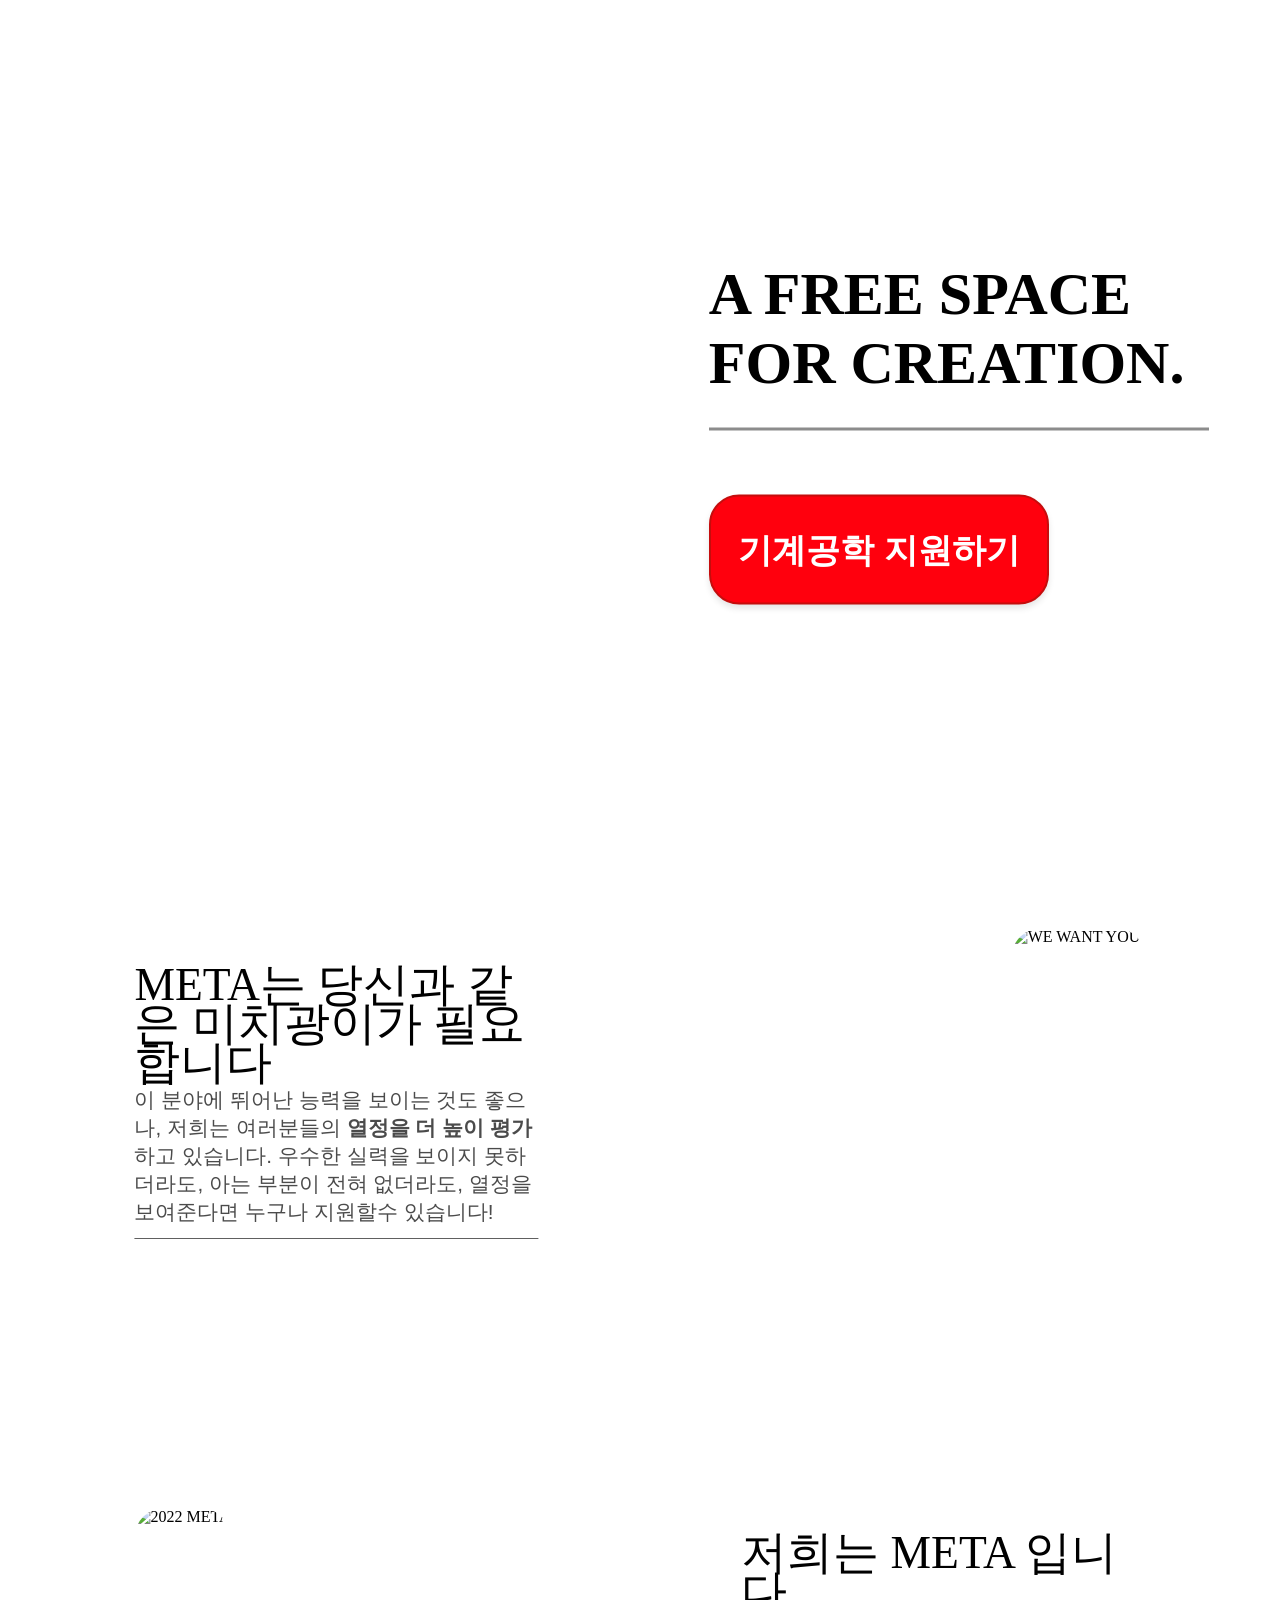
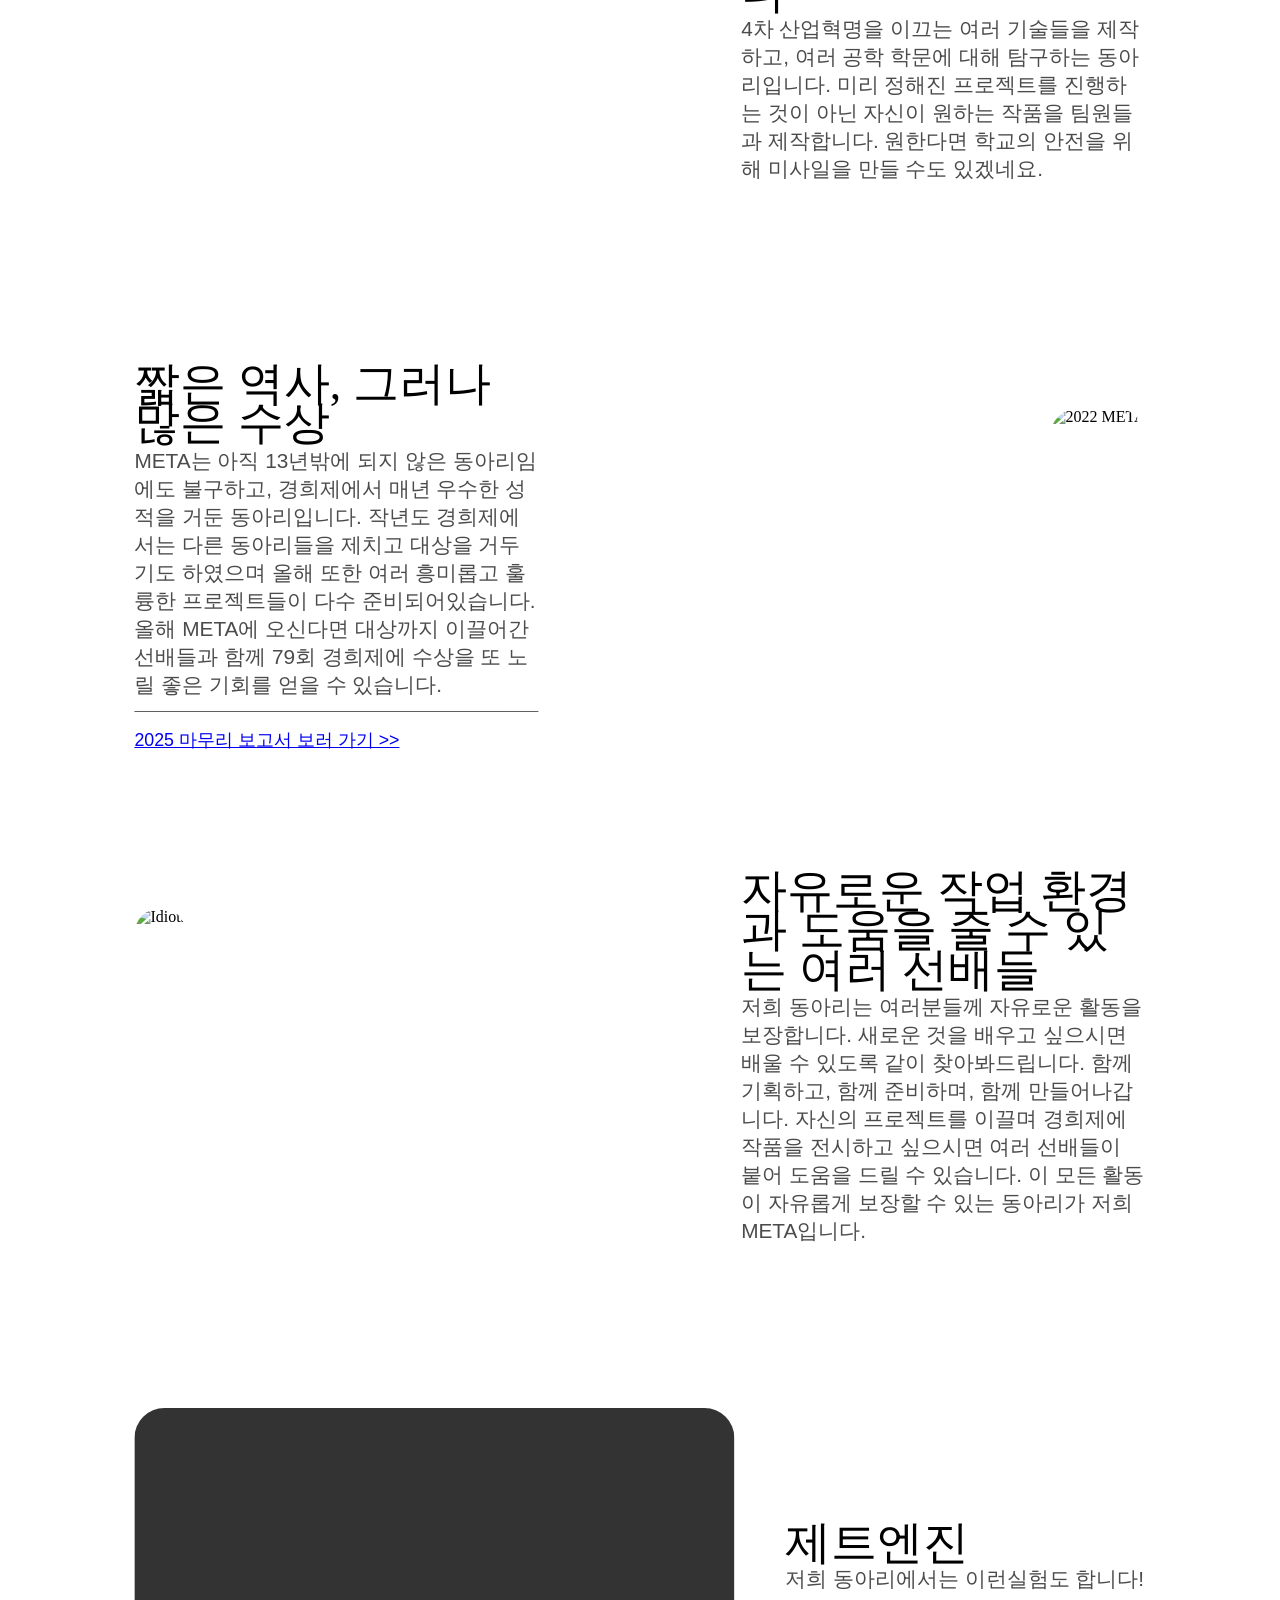
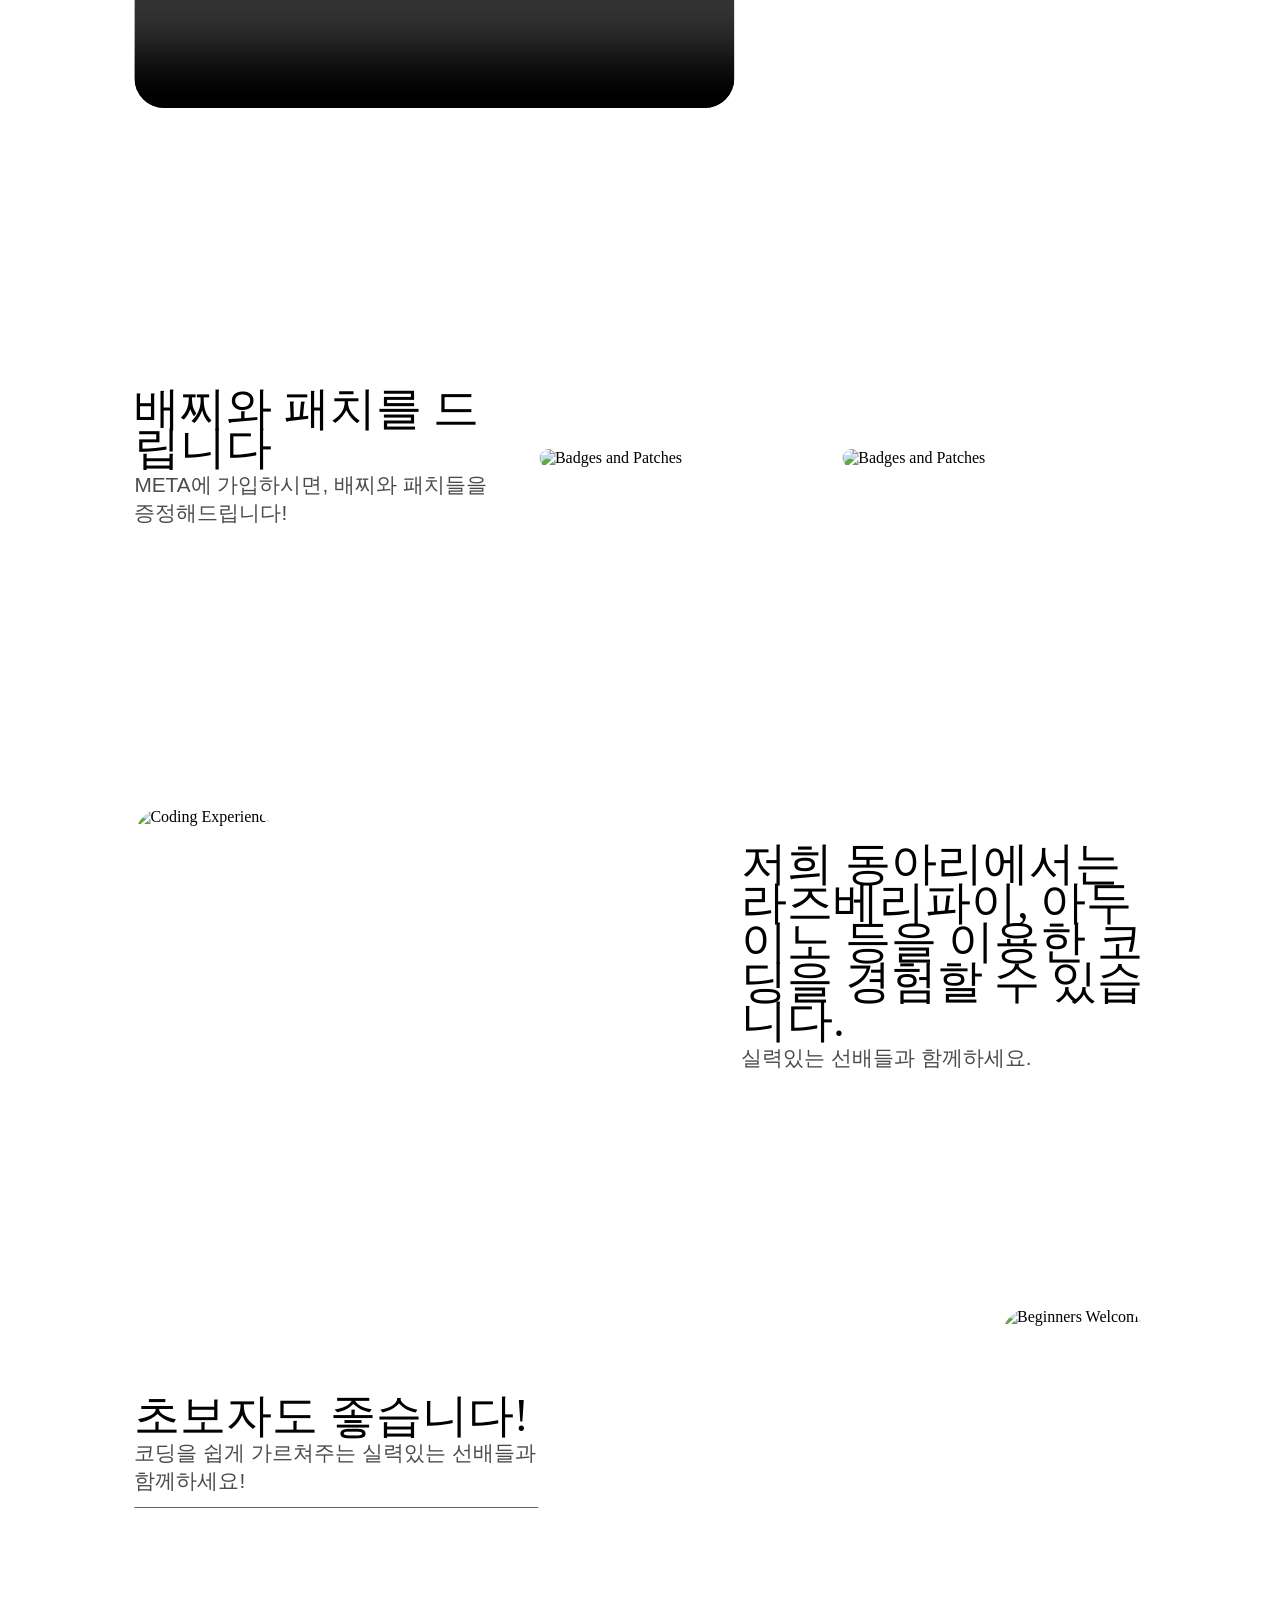
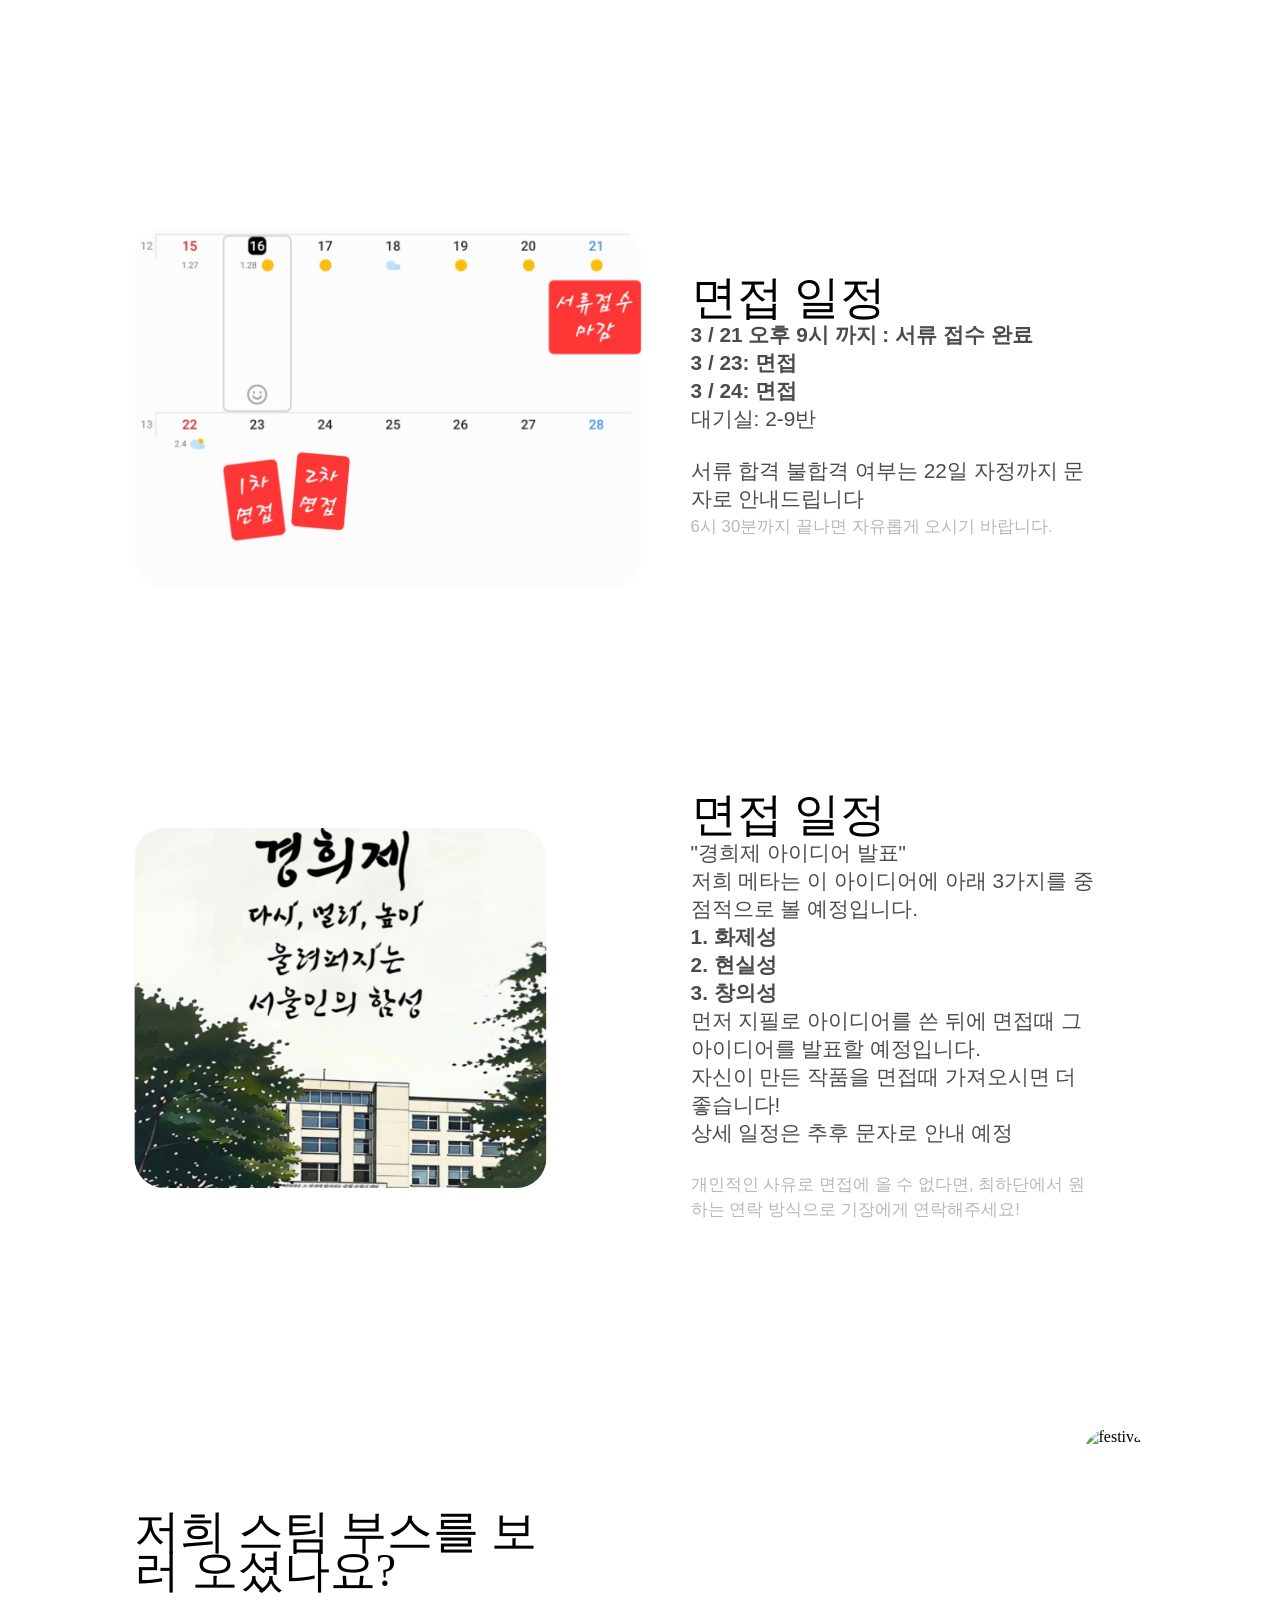
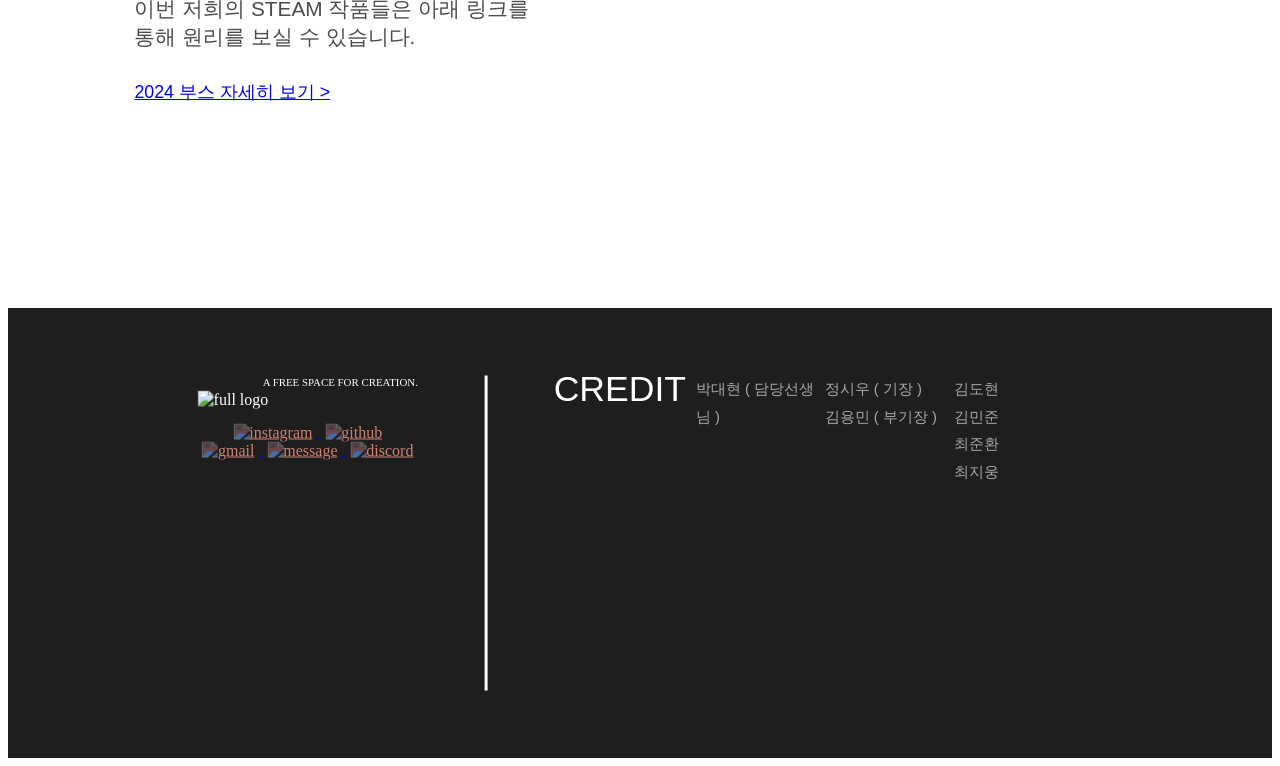
==== commit a41f9143: "Update index.html" ====
--- a/index.html
+++ b/index.html
@@ -267,11 +267,9 @@
                             3. 창의성
                         </b>
                         <br>
-                        <br>
                         먼저 지필로 아이디어를 쓴 뒤에 면접때 그 아이디어를 발표할 예정입니다.
                         <br>
                         자신이 만든 작품을 면접때 가져오시면 더 좋습니다!
-                        <br>
                         <br>
                         상세 일정은 추후 문자로 안내 예정
                         <br>
